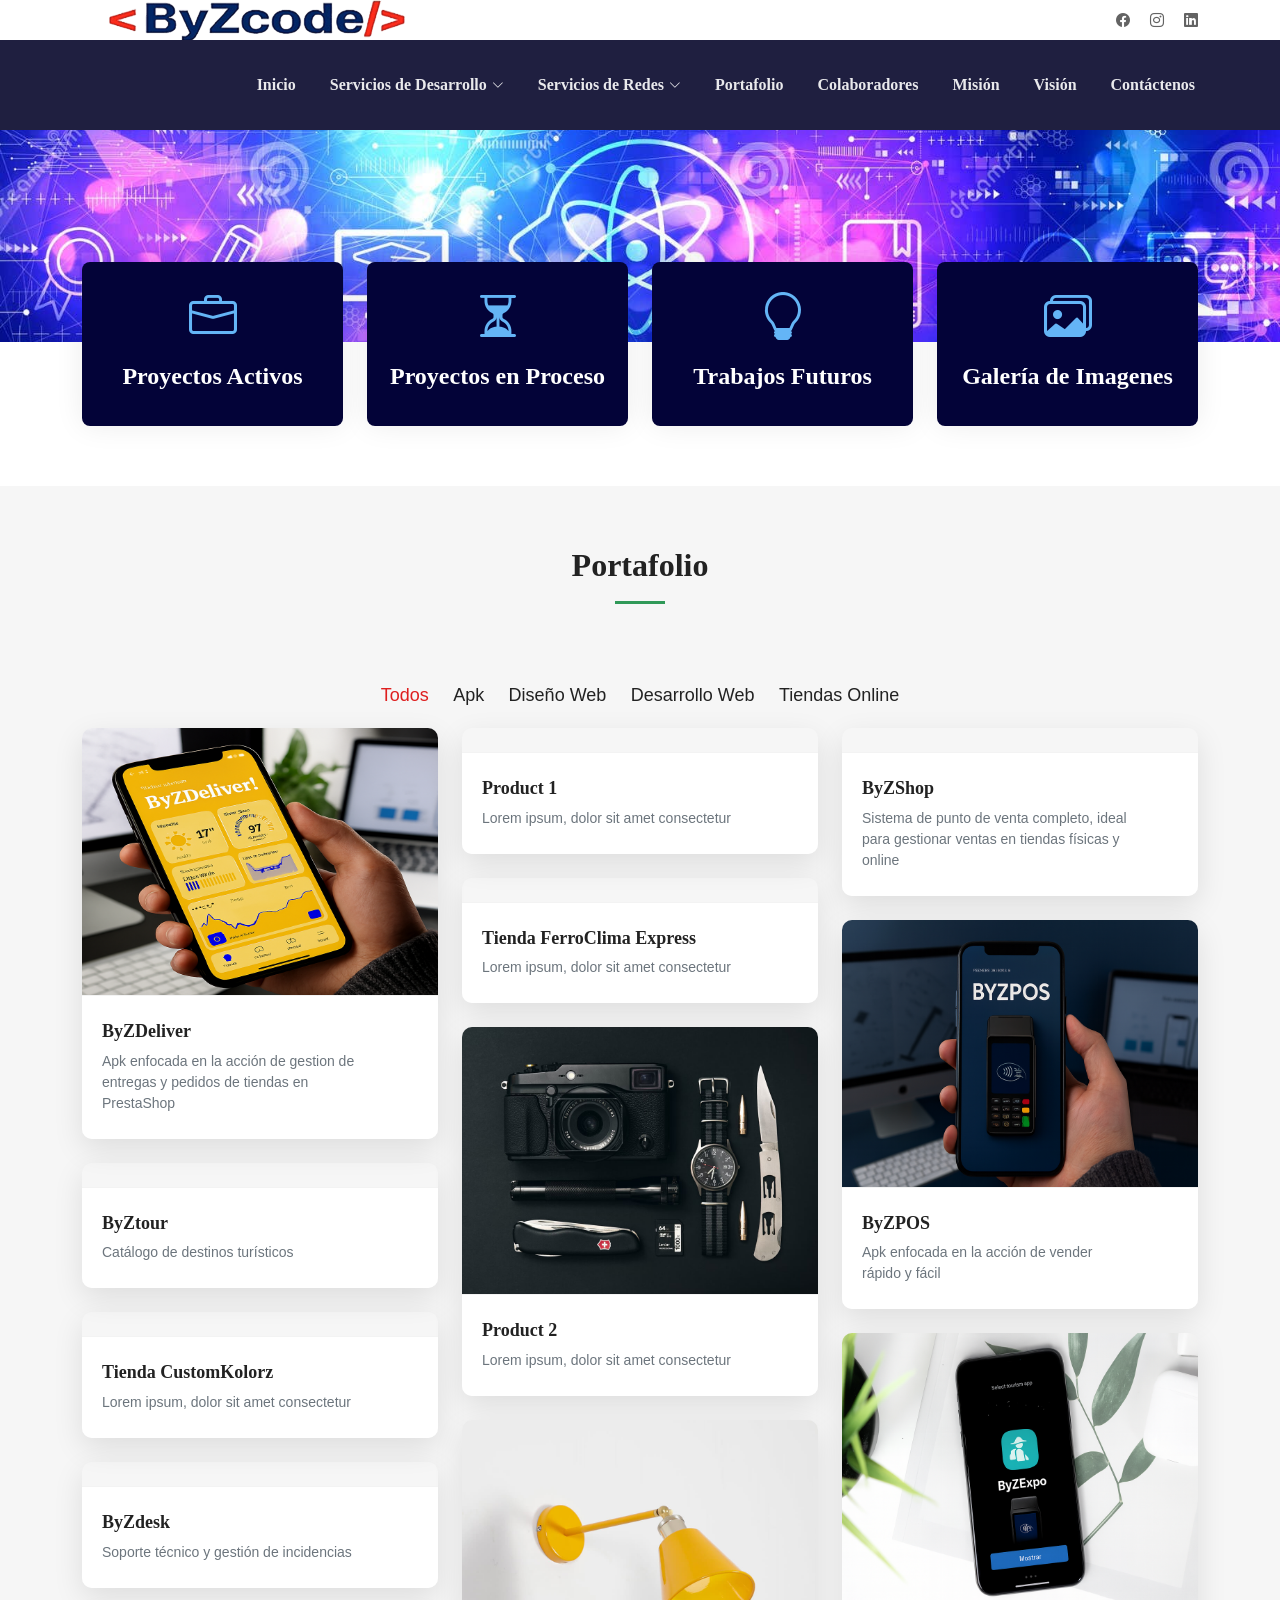
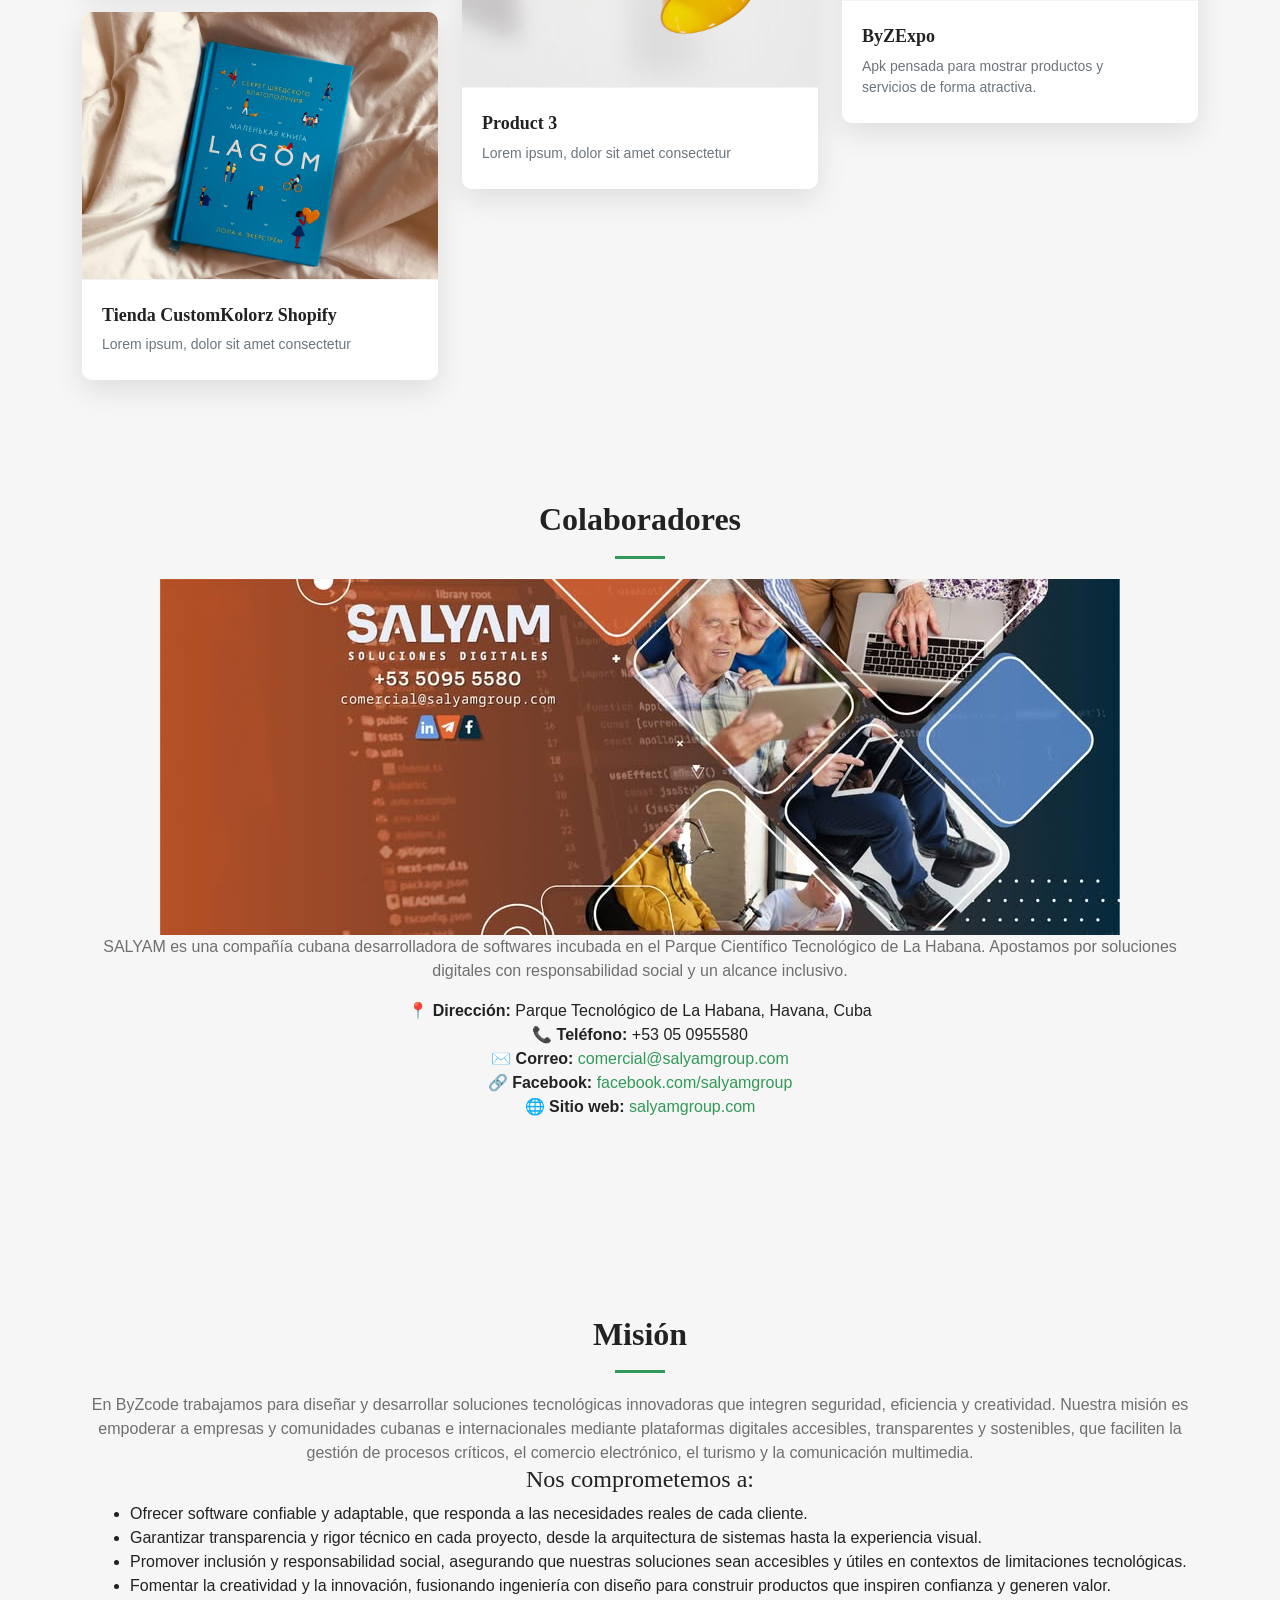
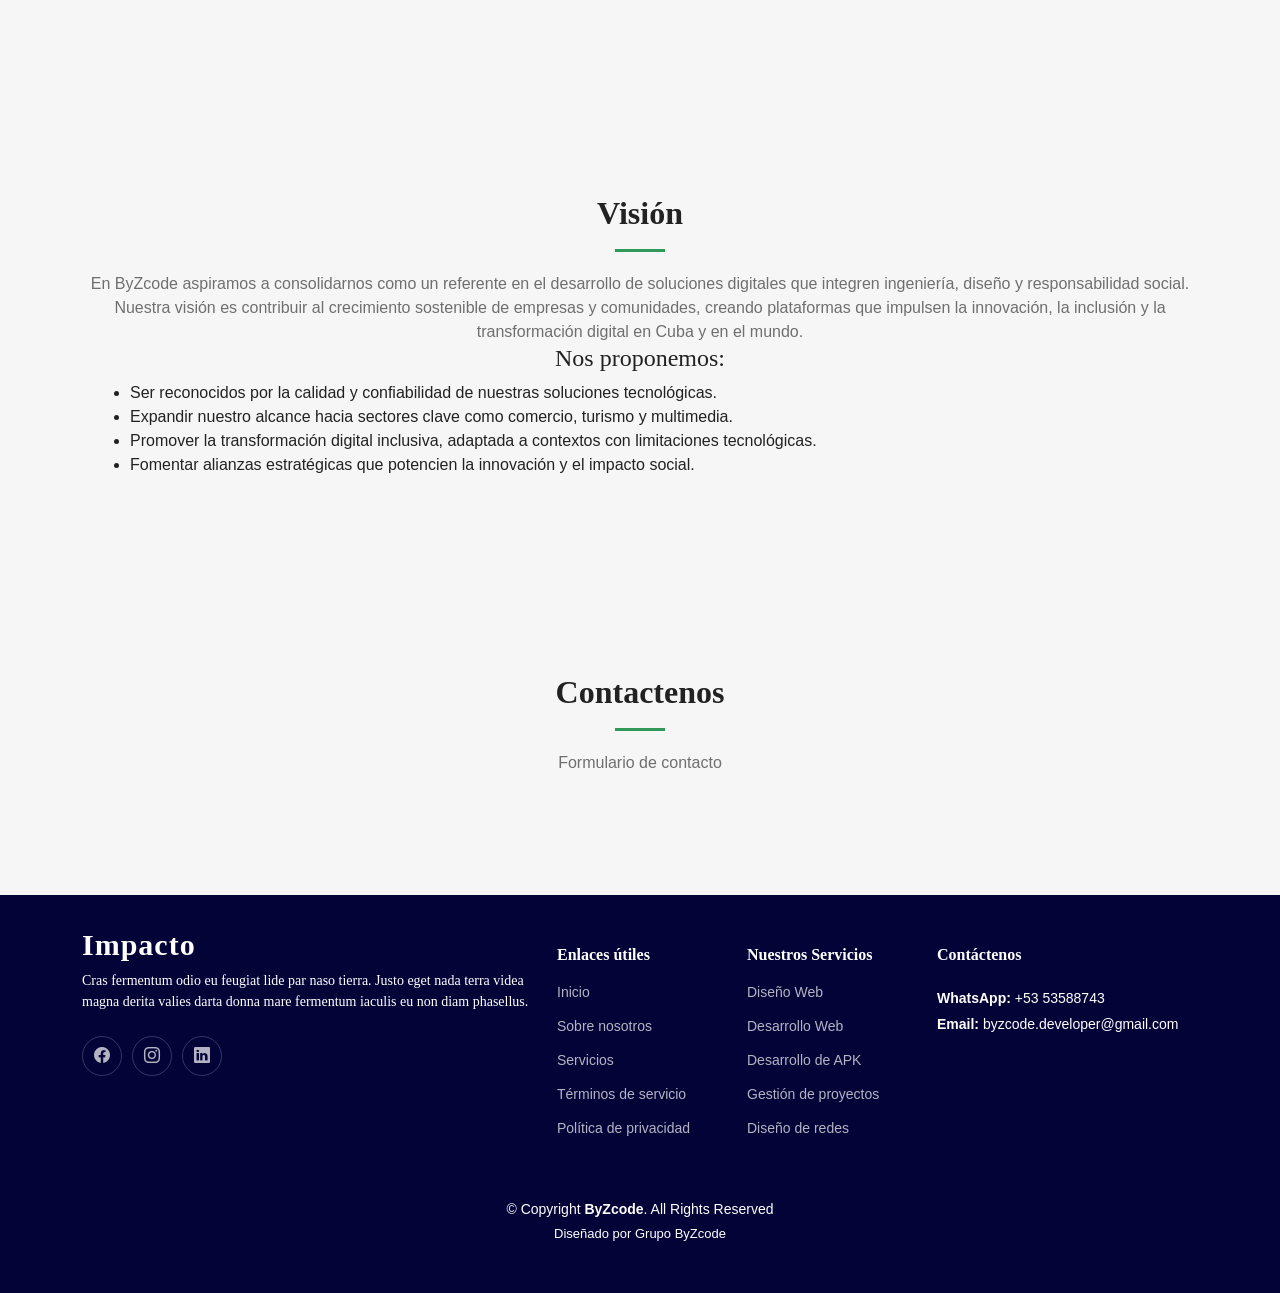
==== index.html @ 1bb30760 "Actualizar todo 2" ====
<!DOCTYPE html>
<html lang="en">
<head>
  <meta charset="utf-8">
  <meta content="width=device-width, initial-scale=1.0" name="viewport">
  <meta content="" name="description">
  <meta content="" name="keywords">
  <title>Proyecto ByZcode</title>

  <!-- Favicons -->
  <link href="assets/img/favicon.png" rel="icon">
  <link href="assets/img/apple-touch-icon.png" rel="apple-touch-icon">

  <!-- Vendor CSS Files -->
  <link href="assets/vendor/bootstrap/css/bootstrap.min.css" rel="stylesheet">
  <link href="assets/vendor/bootstrap-icons/bootstrap-icons.css" rel="stylesheet">
  <link href="assets/vendor/aos/aos.css" rel="stylesheet">
  <link href="assets/vendor/glightbox/css/glightbox.min.css" rel="stylesheet">
  <link href="assets/vendor/swiper/swiper-bundle.min.css" rel="stylesheet">

  <!-- Template Main CSS File -->
  <link href="assets/css/main.css" rel="stylesheet">
</head>
<body>

  <!-- ======= Header ======= -->
  <section id="topbar" class="topbar d-flex align-items-center">
    <div class="container d-flex justify-content-center justify-content-md-between">
      <div class="contact-info d-flex align-items-center">
        <i class=" d-flex align-items-center ms-4"><img src="assets/img/clients/logo.png" class="img-fluid" alt=""></i>
      </div>
      <div class="social-links d-none d-md-flex align-items-center">
        <a href="#" class="facebook"><i class="bi bi-facebook"></i></a>
        <a href="#" class="instagram"><i class="bi bi-instagram"></i></a>
        <a href="#" class="linkedin"><i class="bi bi-linkedin"></i></i></a>
      </div>
    </div>
  </section><!-- End Top Bar -->
 
  <header id="header" class="header d-flex align-items-center">

    <div class="container-fluid container-xl d-flex align-items-center justify-content-between">
      <a href="index.html" class="logo d-flex align-items-center">
        <!-- Uncomment the line below if you also wish to use an image logo -->
        <!-- <img src="assets/img/logo.png" alt=""> -->
        
      </a>
      <nav id="navbar" class="navbar">
        <ul>
          <li><a href="#">Inicio</a></li>
          <li class="dropdown"><a href="#"><span>Servicios de Desarrollo</span> <i class="bi bi-chevron-down dropdown-indicator"></i></a>
            <ul>
              <li><a href="#"><span>Tiendas Virtuales</span></a></li>
              <li><a href="#"><span>Sitios Web</span></a></li>
              <li><a href="#"><span>Aplicaciones Web a la Medida</span></a></li>
              <li><a href="#"><span>Aplicaciones Moviles</span></a></li>
              <li><a href="#"><span>Aplicaciones con Microcontroladores</span></a></li>
			  <li><a href="#"><span>Desarrollo de APIs</span></a></li>
              <li><a href="#"><span>Portafolios Digitales</span></a></li>
              <li><a href="#"><span>Multimedias Portables</span></a></li>
              <li><a href="#"><span>Otros</span></a></li>
            </ul>
          </li>
		  <li class="dropdown"><a href="#"><span>Servicios de Redes</span> <i class="bi bi-chevron-down dropdown-indicator"></i></a>
            <ul>
              <li ><a href="#"><span>Proyectos de Redes LAN</span></a></li>
              <li ><a href="#"><span>Proyectos de Redes WAN</span></a></li>
			  <li ><a href="#"><span>Proyectos de Redes Inalámbricas</span></a></li>
			  <li ><a href="#"><span>Proyectos de Cableado Estructurado</span></a></li>
			  <li ><a href="#"><span>Configuración de Equipos de Redes</span></a></li>
			  <li ><a href="#"><span>Instalación y Configuración de Servidores</span></a></li>
            </ul>
          </li>
          <li clas><a href="#portfolio"><span>Portafolio</span></a></li>
		  <li clas><a href="#colaboradores"><span>Colaboradores</span></a></li>
		  <li clas><a href="#mision"><span>Misión</span></a></li>
		  <li clas><a href="#vision"><span>Visión</span></a></li>
          <li clas><a href="#contactenos"><span>Contáctenos</span></a></li>
        </ul>
      </nav><!-- .navbar -->

      <i class="mobile-nav-toggle mobile-nav-show bi bi-list"></i>
      <i class="mobile-nav-toggle mobile-nav-hide d-none bi bi-x"></i>

    </div>
  </header><!-- End Header -->
  <!-- End Header -->

  <!-- ======= Hero Section ======= -->
  <section id="hero" class="hero" style="background-image: url('assets/img/fondo.jpg'); background-size: cover; background-position: center; background-repeat: no-repeat;">
    <div class="container position-relative" >
 
    </div>

    <div class="icon-boxes position-relative">
      <div class="container position-relative">
        <div class="row gy-4 mt-5">

          <div class="col-xl-3 col-md-6" data-aos="fade-up" data-aos-delay="100">
            <div class="icon-box" >
              <div class="icon"><i class="bi bi-briefcase"></i></div>
              <h4 class="title"><a href="" class="stretched-link">Proyectos Activos</a></h4>
            </div>
          </div><!--End Icon Box -->

          <div class="col-xl-3 col-md-6" data-aos="fade-up" data-aos-delay="200" >
            <div class="icon-box">
              <div class="icon"><i class="bi bi-hourglass-split"></i></div>
              <h4 class="title"><a href="" class="stretched-link">Proyectos en Proceso</a></h4>
            </div>
          </div><!--End Icon Box -->

          <div class="col-xl-3 col-md-6" data-aos="fade-up" data-aos-delay="300" >
            <div class="icon-box">
              <div class="icon"><i class="bi bi-lightbulb"></i></div>
              <h4 class="title"><a href="" class="stretched-link">Trabajos Futuros</a></h4>
            </div>
          </div><!--End Icon Box -->

          <div class="col-xl-3 col-md-6" data-aos="fade-up" data-aos-delay="500" >
            <div class="icon-box">
              <div class="icon"><i class="bi bi-images"></i></div>
              <h4 class="title"><a href="" class="stretched-link">Galería de Imagenes</a></h4>
            </div>
          </div><!--End Icon Box -->

        </div>
      </div>
    </div>
  </section>
  <!-- End Hero Section -->

  <main id="main">
    <!-- ======= Portfolio Section ======= -->
    <section id="portfolio" class="portfolio sections-bg">
      <div class="container" data-aos="fade-up">

        <div class="section-header">
          <h2>Portafolio</h2>
          
        </div>

        <div class="portfolio-isotope" data-portfolio-filter="*" data-portfolio-layout="masonry" data-portfolio-sort="original-order" data-aos="fade-up" data-aos-delay="100">

          <div>
            <ul class="portfolio-flters">
              <li data-filter="*" class="filter-active">Todos</li>
              <li data-filter=".filter-app">Apk</li>
              <li data-filter=".filter-product">Diseño Web</li>
              <li data-filter=".filter-branding">Desarrollo Web</li>
              <li data-filter=".filter-books">Tiendas Online</li>
            </ul><!-- End Portfolio Filters -->
          </div>

          <div class="row gy-4 portfolio-container">

            <div class="col-xl-4 col-md-6 portfolio-item filter-app">
              <div class="portfolio-wrap">
                <a href="assets/img/portfolio/app-1.jpg" data-gallery="portfolio-gallery-app" class="glightbox"><img src="assets/img/portfolio/app-1.jpg" class="img-fluid" alt=""></a>
                <div class="portfolio-info">
                  <h4><a href="portfolio-details.html" title="More Details">ByZDeliver</a></h4>
                  <p>Apk enfocada en la acción de gestion de entregas y pedidos de tiendas en PrestaShop</p>
                </div>
              </div>
            </div><!-- End Portfolio Item -->

            <div class="col-xl-4 col-md-6 portfolio-item filter-product">
              <div class="portfolio-wrap">
                <a href="assets/img/portfolio/product-1.jpg" data-gallery="portfolio-gallery-app" class="glightbox"><img src="assets/img/portfolio/product-1.jpg" class="img-fluid" alt=""></a>
                <div class="portfolio-info">
                  <h4><a href="portfolio-details.html" title="More Details">Product 1</a></h4>
                  <p>Lorem ipsum, dolor sit amet consectetur</p>
                </div>
              </div>
            </div><!-- End Portfolio Item -->

            <div class="col-xl-4 col-md-6 portfolio-item filter-branding">
              <div class="portfolio-wrap">
                <a href="assets/img/portfolio/branding-1.jpg" data-gallery="portfolio-gallery-app" class="glightbox"><img src="assets/img/portfolio/branding-1.jpg" class="img-fluid" alt=""></a>
                <div class="portfolio-info">
                  <h4><a href="portfolio-details.html" title="More Details">ByZShop</a></h4>
                  <p>Sistema de punto de venta completo, ideal para gestionar ventas en tiendas físicas y online</p>
                </div>
              </div>
            </div><!-- End Portfolio Item -->

            <div class="col-xl-4 col-md-6 portfolio-item filter-books">
              <div class="portfolio-wrap">
                <a href="assets/img/portfolio/books-1.jpg" data-gallery="portfolio-gallery-app" class="glightbox"><img src="assets/img/portfolio/books-1.jpg" class="img-fluid" alt=""></a>
                <div class="portfolio-info">
                  <h4><a href="portfolio-details.html" title="More Details">Tienda FerroClima Express</a></h4>
                  <p>Lorem ipsum, dolor sit amet consectetur</p>
                </div>
              </div>
            </div><!-- End Portfolio Item -->

            <div class="col-xl-4 col-md-6 portfolio-item filter-app">
              <div class="portfolio-wrap">
                <a href="assets/img/portfolio/app-2.jpg" data-gallery="portfolio-gallery-app" class="glightbox"><img src="assets/img/portfolio/app-2.jpg" class="img-fluid" alt=""></a>
                <div class="portfolio-info">
                  <h4><a href="portfolio-details.html" title="More Details">ByZPOS</a></h4>
                  <p>Apk enfocada en la acción de vender rápido y fácil</p>
                </div>
              </div>
            </div><!-- End Portfolio Item -->

            <div class="col-xl-4 col-md-6 portfolio-item filter-product">
              <div class="portfolio-wrap">
                <a href="assets/img/portfolio/product-2.jpg" data-gallery="portfolio-gallery-app" class="glightbox"><img src="assets/img/portfolio/product-2.jpg" class="img-fluid" alt=""></a>
                <div class="portfolio-info">
                  <h4><a href="portfolio-details.html" title="More Details">Product 2</a></h4>
                  <p>Lorem ipsum, dolor sit amet consectetur</p>
                </div>
              </div>
            </div><!-- End Portfolio Item -->

            <div class="col-xl-4 col-md-6 portfolio-item filter-branding">
              <div class="portfolio-wrap">
                <a href="assets/img/portfolio/branding-2.jpg" data-gallery="portfolio-gallery-app" class="glightbox"><img src="assets/img/portfolio/branding-2.jpg" class="img-fluid" alt=""></a>
                <div class="portfolio-info">
                  <h4><a href="portfolio-details.html" title="More Details">ByZtour</a></h4>
                  <p>Catálogo de destinos turísticos</p>
                </div>
              </div>
            </div><!-- End Portfolio Item -->

            <div class="col-xl-4 col-md-6 portfolio-item filter-books">
              <div class="portfolio-wrap">
                <a href="assets/img/portfolio/books-2.jpg" data-gallery="portfolio-gallery-app" class="glightbox"><img src="assets/img/portfolio/books-2.jpg" class="img-fluid" alt=""></a>
                <div class="portfolio-info">
                  <h4><a href="portfolio-details.html" title="More Details">Tienda CustomKolorz</a></h4>
                  <p>Lorem ipsum, dolor sit amet consectetur</p>
                </div>
              </div>
            </div><!-- End Portfolio Item -->

            <div class="col-xl-4 col-md-6 portfolio-item filter-app">
              <div class="portfolio-wrap">
                <a href="assets/img/portfolio/app-3.jpg" data-gallery="portfolio-gallery-app" class="glightbox"><img src="assets/img/portfolio/app-3.jpg" class="img-fluid" alt=""></a>
                <div class="portfolio-info">
                  <h4><a href="portfolio-details.html" title="More Details">ByZExpo</a></h4>
                  <p>Apk pensada para mostrar productos y servicios de forma atractiva.</p>
                </div>
              </div>
            </div><!-- End Portfolio Item -->

            <div class="col-xl-4 col-md-6 portfolio-item filter-product">
              <div class="portfolio-wrap">
                <a href="assets/img/portfolio/product-3.jpg" data-gallery="portfolio-gallery-app" class="glightbox"><img src="assets/img/portfolio/product-3.jpg" class="img-fluid" alt=""></a>
                <div class="portfolio-info">
                  <h4><a href="portfolio-details.html" title="More Details">Product 3</a></h4>
                  <p>Lorem ipsum, dolor sit amet consectetur</p>
                </div>
              </div>
            </div><!-- End Portfolio Item -->

            <div class="col-xl-4 col-md-6 portfolio-item filter-branding">
              <div class="portfolio-wrap">
                <a href="assets/img/portfolio/branding-3.jpg" data-gallery="portfolio-gallery-app" class="glightbox"><img src="assets/img/portfolio/branding-3.jpg" class="img-fluid" alt=""></a>
                <div class="portfolio-info">
                  <h4><a href="portfolio-details.html" title="More Details">ByZdesk</a></h4>
                  <p>Soporte técnico y gestión de incidencias</p>
                </div>
              </div>
            </div><!-- End Portfolio Item -->

            <div class="col-xl-4 col-md-6 portfolio-item filter-books">
              <div class="portfolio-wrap">
                <a href="assets/img/portfolio/books-3.jpg" data-gallery="portfolio-gallery-app" class="glightbox"><img src="assets/img/portfolio/books-3.jpg" class="img-fluid" alt=""></a>
                <div class="portfolio-info">
                  <h4><a href="portfolio-details.html" title="More Details">Tienda CustomKolorz Shopify</a></h4>
                  <p>Lorem ipsum, dolor sit amet consectetur</p>
                </div>
              </div>
            </div><!-- End Portfolio Item -->

          </div><!-- End Portfolio Container -->

        </div>

      </div>
    </section><!-- End Portfolio Section -->
	
	<!-- ======= Colaboradores Section ======= -->
<section id="colaboradores" class="portfolio sections-bg">
  <div class="container" data-aos="fade-up">

    <div class="section-header">
      <h2>Colaboradores</h2>
      <a href="https://salyamgroup.com/" data-gallery="portfolio-gallery-app" class="glightbox">
        <img src="assets/img/clients/salyam.jpg" class="img-fluid" alt="">
      </a>
      <p>
        SALYAM es una compañía cubana desarrolladora de softwares incubada en el Parque Científico Tecnológico de La Habana. 
        Apostamos por soluciones digitales con responsabilidad social y un alcance inclusivo.
      </p>

      <ul style="list-style: none; padding-left: 0; margin-top: 1rem;">
        <li><strong>📍 Dirección:</strong> Parque Tecnológico de La Habana, Havana, Cuba</li>
        <li><strong>📞 Teléfono:</strong> +53 05 0955580</li>
        <li><strong>✉️ Correo:</strong> <a href="mailto:comercial@salyamgroup.com">comercial@salyamgroup.com</a></li>
        <li><strong>🔗 Facebook:</strong> <a href="https://www.facebook.com/salyamgroup" target="_blank"> <i class="fab fa-facebook"></i> facebook.com/salyamgroup </a> </li>
        <li><strong>🌐 Sitio web:</strong> <a href="https://salyamgroup.com/" target="_blank">salyamgroup.com</a> </li
	  </ul>
    </div>

  </div>
</section><!-- End Colaboradores Section -->

	
	<!-- ======= Mision Section ======= -->
<section id="mision" class="portfolio sections-bg">
  <div class="container" data-aos="fade-up">

    <div class="section-header">
      <h2>Misión</h2>
      <p>
        En ByZcode trabajamos para diseñar y desarrollar soluciones tecnológicas innovadoras que integren seguridad, eficiencia y creatividad.  
        Nuestra misión es empoderar a empresas y comunidades cubanas e internacionales mediante plataformas digitales accesibles, transparentes y sostenibles, que faciliten la gestión de procesos críticos, el comercio electrónico, el turismo y la comunicación multimedia.
      </p>

      <h4>Nos comprometemos a:</h4>
      <ul style="text-align: left; margin-left: 1rem;">
        <li>Ofrecer software confiable y adaptable, que responda a las necesidades reales de cada cliente.</li>
        <li>Garantizar transparencia y rigor técnico en cada proyecto, desde la arquitectura de sistemas hasta la experiencia visual.</li>
        <li>Promover inclusión y responsabilidad social, asegurando que nuestras soluciones sean accesibles y útiles en contextos de limitaciones tecnológicas.</li>
        <li>Fomentar la creatividad y la innovación, fusionando ingeniería con diseño para construir productos que inspiren confianza y generen valor.</li>
      </ul>
    </div>

  </div>
</section><!-- End Mision Section -->

	
	<!-- ======= Vision Section ======= -->
<section id="vision" class="portfolio sections-bg">
  <div class="container" data-aos="fade-up">

    <div class="section-header">
      <h2>Visión</h2>
      <p>
        En ByZcode aspiramos a consolidarnos como un referente en el desarrollo de soluciones digitales que integren ingeniería, diseño y responsabilidad social.  
        Nuestra visión es contribuir al crecimiento sostenible de empresas y comunidades, creando plataformas que impulsen la innovación, la inclusión y la transformación digital en Cuba y en el mundo.
      </p>

      <h4>Nos proponemos:</h4>
      <ul style="text-align: left; margin-left: 1rem;">
        <li>Ser reconocidos por la calidad y confiabilidad de nuestras soluciones tecnológicas.</li>
        <li>Expandir nuestro alcance hacia sectores clave como comercio, turismo y multimedia.</li>
        <li>Promover la transformación digital inclusiva, adaptada a contextos con limitaciones tecnológicas.</li>
        <li>Fomentar alianzas estratégicas que potencien la innovación y el impacto social.</li>
      </ul>
    </div>

  </div>
</section><!-- End Vision Section -->

	
	<!-- ======= Contactenos Section ======= -->
    <section id="contactenos" class="portfolio sections-bg">
      <div class="container" data-aos="fade-up">

        <div class="section-header">
          <h2>Contactenos</h2>
          <p>Formulario de contacto</p>
        </div>
      </div>
    </section><!-- End Contactenos Section -->
  </main><!-- End #main -->

  <!-- ======= Footer ======= -->
  <footer id="footer" class="footer">

    <div class="container">
      <div class="row gy-4">
        <div class="col-lg-5 col-md-12 footer-info">
          <a href="index.html" class="logo d-flex align-items-center">
            <span>Impacto</span>
          </a>
          <p>Cras fermentum odio eu feugiat lide par naso tierra. Justo eget nada terra videa magna derita valies darta donna mare fermentum iaculis eu non diam phasellus.</p>
          <div class="social-links d-flex mt-4">
            <a href="#" class="facebook"><i class="bi bi-facebook"></i></a>
            <a href="#" class="instagram"><i class="bi bi-instagram"></i></a>
            <a href="#" class="linkedin"><i class="bi bi-linkedin"></i></a>
          </div>
        </div>

        <div class="col-lg-2 col-6 footer-links">
          <h4>Enlaces útiles</h4>
          <ul>
            <li><a href="#">Inicio</a></li>
            <li><a href="#">Sobre nosotros</a></li>
            <li><a href="#">Servicios</a></li>
            <li><a href="#">Términos de servicio</a></li>
            <li><a href="#">Política de privacidad</a></li>
          </ul>
        </div>

        <div class="col-lg-2 col-6 footer-links">
          <h4>Nuestros Servicios</h4>
          <ul>
            <li><a href="#">Diseño Web</a></li>
            <li><a href="#">Desarrollo Web</a></li>
            <li><a href="#">Desarrollo de APK</a></li>
			<li><a href="#">Gestión de proyectos</a></li>
			<li><a href="#">Diseño de redes</a></li>
          </ul>
        </div>

        <div class="col-lg-3 col-md-12 footer-contact text-center text-md-start">
          <h4>Contáctenos</h4>
          <p>
            <strong>WhatsApp:</strong> +53 53588743<br>
            <strong>Email:</strong> byzcode.developer@gmail.com<br>
          </p>

        </div>

      </div>
    </div>

    <div class="container mt-4">
      <div class="copyright">
        &copy; Copyright <strong><span>ByZcode</span></strong>. All Rights Reserved
      </div>
      <div class="credits">
        Diseñado por <a href="https://bootstrapmade.com/">Grupo ByZcode</a>
      </div>
    </div>

  </footer><!-- End Footer -->
  <!-- End Footer -->

  <a href="#" class="scroll-top d-flex align-items-center justify-content-center"><i class="bi bi-arrow-up-short"></i></a>

  <div id="preloader"></div>

  <!-- Vendor JS Files -->
  <script src="assets/vendor/bootstrap/js/bootstrap.bundle.min.js"></script>
  <script src="assets/vendor/aos/aos.js"></script>
  <script src="assets/vendor/glightbox/js/glightbox.min.js"></script>
  <script src="assets/vendor/purecounter/purecounter_vanilla.js"></script>
  <script src="assets/vendor/swiper/swiper-bundle.min.js"></script>
  <script src="assets/vendor/isotope-layout/isotope.pkgd.min.js"></script>
  <script src="assets/vendor/php-email-form/validate.js"></script>

  <!-- Template Main JS File -->
  <script src="assets/js/main.js"></script>
</body>

</html>
---- assets/css/main.css ----
/* Fonts */
:root {
  --font-default: "Trebuchet MS", "Lucida Sans Unicode", "Lucida Grande", "Lucida Sans", Arial, sans-serif;
  --font-primary: "Georgia", "Times New Roman", serif;
  --font-secondary: "Palatino Linotype", "Book Antiqua", Palatino, serif;
}

/* Fonts 
:root {
  --font-default: "Open Sans", system-ui, -apple-system, "Segoe UI", Roboto, "Helvetica Neue", Arial, "Noto Sans", "Liberation Sans", sans-serif, "Apple Color Emoji", "Segoe UI Emoji", "Segoe UI Symbol", "Noto Color Emoji";
  --font-primary: "Montserrat", sans-serif;
  --font-secondary: "Poppins", sans-serif;
} */

/* Colors */
:root {
  --color-default: #222222;
  --color-primary: #309958;
  --color-secondary: #f85a40;
}

/* Smooth scroll behavior */
:root {
  scroll-behavior: smooth;
}

/*--------------------------------------------------------------
# General
--------------------------------------------------------------*/
body {
  font-family: var(--font-default);
  color: var(--color-default);
}

a {
  color: var(--color-primary);
  text-decoration: none;
}

a:hover {
  color: #00b6a1;
  text-decoration: none;
}

h1,
h2,
h3,
h4,
h5,
h6 {
  font-family: var(--font-primary);
}

/*--------------------------------------------------------------
# Sections & Section Header
--------------------------------------------------------------*/
section {
  padding: 60px 0;
  overflow: hidden;
  scroll-margin-top: 70px;
  overflow: clip;
}

.sections-bg {
  background-color: #f6f6f6;
}

.section-header {
  text-align: center;
  padding-bottom: 60px;
}

.section-header h2 {
  font-size: 32px;
  font-weight: 600;
  margin-bottom: 20px;
  padding-bottom: 20px;
  position: relative;
}

.section-header h2:after {
  content: "";
  position: absolute;
  display: block;
  width: 50px;
  height: 3px;
  background: var(--color-primary);
  left: 0;
  right: 0;
  bottom: 0;
  margin: auto;
}

.section-header p {
  margin-bottom: 0;
  color: #6f6f6f;
}

.icon-box {
  background-color: #0D47A1 !important; /* azul marino */
  color: #FFFFFF !important;
  border-radius: 8px !important;
  padding: 20px !important;
  transition: 0.3s ease !important;
}

.icon-box{
	background-color: #030338 !important; /* azul oscuro */
}

.icon-box a {
  color: #FFFFFF !important;
  
  }

.icon-box:hover {
  background-color: #38297F !important; /* azul medio vibrante */
}

.icon-box .icon {
  color: #64B5F6 !important; /* azul claro para el ícono diamante */
}


/*--------------------------------------------------------------
# Breadcrumbs
--------------------------------------------------------------*/
.breadcrumbs .page-header {
  padding: 60px 0 60px 0;
  min-height: 20vh;
  position: relative;
  background-color: var(--color-primary);
}

.breadcrumbs .page-header h2 {
  font-size: 56px;
  font-weight: 500;
  color: #fff;
  font-family: var(--font-secondary);
}

.breadcrumbs .page-header p {
  color: rgba(255, 255, 255, 0.8);
}

.breadcrumbs nav {
  background-color: #f6f6f6;
  padding: 20px 0;
}

.breadcrumbs nav ol {
  display: flex;
  flex-wrap: wrap;
  list-style: none;
  margin: 0;
  padding: 0;
  font-size: 16px;
  font-weight: 600;
  color: var(--color-default);
}

.breadcrumbs nav ol a {
  color: var(--color-primary);
  transition: 0.3s;
}

.breadcrumbs nav ol a:hover {
  text-decoration: underline;
}

.breadcrumbs nav ol li+li {
  padding-left: 10px;
}

.breadcrumbs nav ol li+li::before {
  display: inline-block;
  padding-right: 10px;
  color: var(--color-secondary);
  content: "/";
}

/*--------------------------------------------------------------
# Scroll top button
--------------------------------------------------------------*/
.scroll-top {
  position: fixed;
  visibility: hidden;
  opacity: 0;
  right: 15px;
  bottom: -15px;
  z-index: 99999;
  background: var(--color-secondary);
  width: 44px;
  height: 44px;
  border-radius: 50px;
  transition: all 0.4s;
}

.scroll-top i {
  font-size: 24px;
  color: #fff;
  line-height: 0;
}

.scroll-top:hover {
  background: rgba(248, 90, 64, 0.8);
  color: #fff;
}

.scroll-top.active {
  visibility: visible;
  opacity: 1;
  bottom: 15px;
}

/*--------------------------------------------------------------
# Preloader
--------------------------------------------------------------*/
#preloader {
  position: fixed;
  inset: 0;
  z-index: 999999;
  overflow: hidden;
  background: #fff;
  transition: all 0.6s ease-out;
}

#preloader:before {
  content: "";
  position: fixed;
  top: calc(50% - 30px);
  left: calc(50% - 30px);
  border: 6px solid #fff;
  border-color: var(--color-primary) transparent var(--color-primary) transparent;
  border-radius: 50%;
  width: 60px;
  height: 60px;
  animation: animate-preloader 1.5s linear infinite;
}

@keyframes animate-preloader {
  0% {
    transform: rotate(0deg);
  }

  100% {
    transform: rotate(360deg);
  }
}

/*--------------------------------------------------------------
# Disable aos animation delay on mobile devices
--------------------------------------------------------------*/
@media screen and (max-width: 768px) {
  [data-aos-delay] {
    transition-delay: 0 !important;
  }
}

/*--------------------------------------------------------------
# Header
--------------------------------------------------------------*/


.topbar {
  background: #ffffff;
  height: 40px;
  font-size: 14px;
  transition: all 0.5s;
  color: #fff;
  padding: 0;
}

.topbar .contact-info i {
  font-style: normal;
  color: #fff;
  line-height: 0;
}

.topbar .contact-info i a,
.topbar .contact-info i span {
  padding-left: 5px;
  color: #D14B32;
}

@media (max-width: 575px) {

  .topbar .contact-info i a,
  .topbar .contact-info i span {
    font-size: 13px;
  }
}

.topbar .contact-info i a {
  line-height: 0;
  transition: 0.3s;
}

.topbar .contact-info i a:hover {
  color: #fff;
  text-decoration: underline;
}

.topbar .social-links a {
  color: rgba(99, 99, 99, 1.0);
  line-height: 0;
  transition: 0.3s;
  margin-left: 20px;
}

.topbar .social-links a:hover {
  color: red;
}

.header {
  transition: all 0.5s;
  z-index: 997;
  height: 90px;
  background-color: #1F1F40;
}

.header.sticked {
  position: fixed;
  top: 0;
  right: 0;
  left: 0;
  height: 70px;
  box-shadow: 0px 2px 20px rgba(0, 0, 0, 0.1);
}

.header .logo img {
  max-height: 40px;
  margin-right: 6px;
}

.header .logo h1 {
  font-size: 30px;
  margin: 0;
  font-weight: 600;
  letter-spacing: 0.8px;
  color: #fff;
  font-family: var(--font-primary);
}

.header .logo h1 span {
  color: #f96f59;
}

.sticked-header-offset {
  margin-top: 70px;
}

/*--------------------------------------------------------------
# Desktop Navigation
--------------------------------------------------------------*/
@media (min-width: 1280px) {
  .navbar {
    padding: 0;
  }

  .navbar ul {
    margin: 0;
    padding: 0;
    display: flex;
    list-style: none;
    align-items: center;
  }

  .navbar li {
    position: relative;
  }

  .navbar>ul>li {
    white-space: nowrap;
    padding: 10px 0 10px 28px;
  }

  .navbar a,
  .navbar a:focus {
    display: flex;
    align-items: center;
    justify-content: space-between;
    padding: 0 3px;
    font-family: var(--font-secondary);
    font-size: 16px;
    font-weight: 600;
    color: rgba(255, 255, 255, 0.9);
    white-space: nowrap;
    transition: 0.3s;
    position: relative;
  }

  .navbar a i,
  .navbar a:focus i {
    font-size: 12px;
    line-height: 0;
    margin-left: 5px;
  }

  .navbar>ul>li>a:before {
    content: "";
    position: absolute;
    width: 100%;
    height: 2px;
    bottom: -6px;
    left: 0;
    background-color: red;
    visibility: hidden;
    width: 0px;
    transition: all 0.3s ease-in-out 0s;
  }

  .navbar a:hover:before,
  .navbar li:hover>a:before,
  .navbar .active:before {
    visibility: visible;
    width: 100%;
  }

  .navbar a:hover,
  .navbar .active,
  .navbar .active:focus,
  .navbar li:hover>a {
    color: #fff;
  }

  .navbar .dropdown ul {
    display: block;
    position: absolute;
    left: 28px;
    top: calc(100% + 30px);
    margin: 0;
    padding: 10px 0;
    z-index: 99;
    opacity: 0;
    visibility: hidden;
    background: #fff;
    box-shadow: 0px 0px 30px rgba(127, 137, 161, 0.25);
    transition: 0.3s;
    border-radius: 4px;
  }

  .navbar .dropdown ul li {
    min-width: 200px;
  }

  .navbar .dropdown ul a {
    padding: 10px 20px;
    font-size: 15px;
    text-transform: none;
    font-weight: 600;
    color: #140E2E;
  }

  .navbar .dropdown ul a i {
    font-size: 12px;
  }

  .navbar .dropdown ul a:hover,
  .navbar .dropdown ul .active:hover,
  .navbar .dropdown ul li:hover>a {
    color: var(--color-secondary);
  }

  .navbar .dropdown:hover>ul {
    opacity: 1;
    top: 100%;
    visibility: visible;
  }

  .navbar .dropdown .dropdown ul {
    top: 0;
    left: calc(100% - 30px);
    visibility: hidden;
  }

  .navbar .dropdown .dropdown:hover>ul {
    opacity: 1;
    top: 0;
    left: 100%;
    visibility: visible;
  }
}

@media (min-width: 1280px) and (max-width: 1366px) {
  .navbar .dropdown .dropdown ul {
    left: -90%;
  }

  .navbar .dropdown .dropdown:hover>ul {
    left: -100%;
  }
}

@media (min-width: 1280px) {

  .mobile-nav-show,
  .mobile-nav-hide {
    display: none;
  }
}

/*--------------------------------------------------------------
# Mobile Navigation
--------------------------------------------------------------*/
@media (max-width: 1279px) {
  .navbar {
    position: fixed;
    top: 0;
    right: -100%;
    width: 100%;
    max-width: 400px;
    bottom: 0;
    transition: 0.3s;
    z-index: 9997;
  }

  .navbar ul {
    position: absolute;
    inset: 0;
    padding: 50px 0 10px 0;
    margin: 0;
    background: rgba(0, 131, 116, 0.9);
    overflow-y: auto;
    transition: 0.3s;
    z-index: 9998;
  }

  .navbar a,
  .navbar a:focus {
    display: flex;
    align-items: center;
    justify-content: space-between;
    padding: 10px 20px;
    font-family: var(--font-primary);
    font-size: 15px;
    font-weight: 600;
    color: rgba(255, 255, 255, 0.7);
    white-space: nowrap;
    transition: 0.3s;
  }

  .navbar a i,
  .navbar a:focus i {
    font-size: 12px;
    line-height: 0;
    margin-left: 5px;
  }

  .navbar a:hover,
  .navbar .active,
  .navbar .active:focus,
  .navbar li:hover>a {
    color: #fff;
  }

  .navbar .getstarted,
  .navbar .getstarted:focus {
    background: var(--color-primary);
    padding: 8px 20px;
    border-radius: 4px;
    margin: 15px;
    color: #fff;
  }

  .navbar .getstarted:hover,
  .navbar .getstarted:focus:hover {
    color: #fff;
    background: rgba(0, 131, 116, 0.8);
  }

  .navbar .dropdown ul,
  .navbar .dropdown .dropdown ul {
    position: static;
    display: none;
    padding: 10px 0;
    margin: 10px 20px;
    transition: all 0.5s ease-in-out;
    background-color: #007466;
    border: 1px solid #006459;
  }

  .navbar .dropdown>.dropdown-active,
  .navbar .dropdown .dropdown>.dropdown-active {
    display: block;
  }

  .mobile-nav-show {
    color: rgba(255, 255, 255, 0.6);
    font-size: 28px;
    cursor: pointer;
    line-height: 0;
    transition: 0.5s;
    z-index: 9999;
    margin-right: 10px;
  }

  .mobile-nav-hide {
    color: #fff;
    font-size: 32px;
    cursor: pointer;
    line-height: 0;
    transition: 0.5s;
    position: fixed;
    right: 20px;
    top: 20px;
    z-index: 9999;
  }

  .mobile-nav-active {
    overflow: hidden;
  }

  .mobile-nav-active .navbar {
    right: 0;
  }

  .mobile-nav-active .navbar:before {
    content: "";
    position: fixed;
    inset: 0;
    background: rgba(0, 106, 93, 0.8);
    z-index: 9996;
  }
}

/*--------------------------------------------------------------
# About Us Section
--------------------------------------------------------------*/
.about h3 {
  font-weight: 700;
  font-size: 28px;
  margin-bottom: 20px;
  font-family: var(--font-secondary);
}

.about .call-us {
  left: 10%;
  right: 10%;
  bottom: 0;
  background-color: #fff;
  box-shadow: 0px 2px 25px rgba(0, 0, 0, 0.08);
  padding: 20px;
  text-align: center;
}

.about .call-us h4 {
  font-size: 24px;
  font-weight: 700;
  margin-bottom: 5px;
}

.about .call-us p {
  font-size: 28px;
  font-weight: 700;
  color: var(--color-primary);
}

.about .content ul {
  list-style: none;
  padding: 0;
}

.about .content ul li {
  padding: 0 0 10px 30px;
  position: relative;
}

.about .content ul i {
  position: absolute;
  font-size: 20px;
  left: 0;
  top: -3px;
  color: var(--color-primary);
}

.about .content p:last-child {
  margin-bottom: 0;
}

.about .play-btn {
  width: 94px;
  height: 94px;
  background: radial-gradient(var(--color-primary) 50%, rgba(0, 131, 116, 0.4) 52%);
  border-radius: 50%;
  display: block;
  position: absolute;
  left: calc(50% - 47px);
  top: calc(50% - 47px);
  overflow: hidden;
}

.about .play-btn:before {
  content: "";
  position: absolute;
  width: 120px;
  height: 120px;
  animation-delay: 0s;
  animation: pulsate-btn 2s;
  animation-direction: forwards;
  animation-iteration-count: infinite;
  animation-timing-function: steps;
  opacity: 1;
  border-radius: 50%;
  border: 5px solid rgba(0, 131, 116, 0.7);
  top: -15%;
  left: -15%;
  background: rgba(198, 16, 0, 0);
}

.about .play-btn:after {
  content: "";
  position: absolute;
  left: 50%;
  top: 50%;
  transform: translateX(-40%) translateY(-50%);
  width: 0;
  height: 0;
  border-top: 10px solid transparent;
  border-bottom: 10px solid transparent;
  border-left: 15px solid #fff;
  z-index: 100;
  transition: all 400ms cubic-bezier(0.55, 0.055, 0.675, 0.19);
}

.about .play-btn:hover:before {
  content: "";
  position: absolute;
  left: 50%;
  top: 50%;
  transform: translateX(-40%) translateY(-50%);
  width: 0;
  height: 0;
  border: none;
  border-top: 10px solid transparent;
  border-bottom: 10px solid transparent;
  border-left: 15px solid #fff;
  z-index: 200;
  animation: none;
  border-radius: 0;
}

.about .play-btn:hover:after {
  border-left: 15px solid var(--color-primary);
  transform: scale(20);
}

@keyframes pulsate-btn {
  0% {
    transform: scale(0.6, 0.6);
    opacity: 1;
  }

  100% {
    transform: scale(1, 1);
    opacity: 0;
  }
}

/*--------------------------------------------------------------
# Clients Section
--------------------------------------------------------------*/
.clients {
  padding: 40px 0;
}

.clients .swiper {
  padding: 10px 0;
}

.clients .swiper-slide img {
  transition: 0.3s;
}

.clients .swiper-slide img:hover {
  transform: scale(1.1);
}

.clients .swiper-pagination {
  margin-top: 20px;
  position: relative;
}

.clients .swiper-pagination .swiper-pagination-bullet {
  width: 12px;
  height: 12px;
  background-color: #fff;
  opacity: 1;
  background-color: #ddd;
}

.clients .swiper-pagination .swiper-pagination-bullet-active {
  background-color: var(--color-primary);
}

/*--------------------------------------------------------------
# Stats Counter Section
--------------------------------------------------------------*/
.stats-counter {
  padding: 40px 0;
}

.stats-counter .stats-item {
  padding: 20px 0;
  border-bottom: 1px solid #e4e4e4;
}

.stats-counter .stats-item .purecounter {
  min-width: 90px;
  padding-right: 15px;
}

.stats-counter .stats-item i {
  font-size: 44px;
  line-height: 0;
  margin-right: 15px;
}

.stats-counter .stats-item span {
  font-size: 40px;
  display: block;
  font-weight: 700;
  color: var(--color-primary);
  line-height: 40px;
}

.stats-counter .stats-item p {
  margin: 0;
  font-family: var(--font-primary);
  font-size: 14px;
}

/*--------------------------------------------------------------
# Call To Action Section
--------------------------------------------------------------*/
.call-to-action .container {
  background: linear-gradient(rgba(0, 0, 0, 0.5), rgba(0, 0, 0, 0.5)), url("../img/cta-bg.jpg") center center;
  background-size: cover;
  padding: 100px 60px;
  border-radius: 15px;
  overflow: hidden;
}

.call-to-action h3 {
  color: #fff;
  font-size: 28px;
  font-weight: 700;
  margin-bottom: 20px;
}

.call-to-action p {
  color: #fff;
  margin-bottom: 20px;
}

.call-to-action .play-btn {
  width: 94px;
  height: 94px;
  margin-bottom: 20px;
  background: radial-gradient(var(--color-primary) 50%, rgba(0, 131, 116, 0.4) 52%);
  border-radius: 50%;
  display: inline-block;
  position: relative;
  overflow: hidden;
}

.call-to-action .play-btn:before {
  content: "";
  position: absolute;
  width: 120px;
  height: 120px;
  animation-delay: 0s;
  animation: pulsate-btn 2s;
  animation-direction: forwards;
  animation-iteration-count: infinite;
  animation-timing-function: steps;
  opacity: 1;
  border-radius: 50%;
  border: 5px solid rgba(0, 131, 116, 0.7);
  top: -15%;
  left: -15%;
  background: rgba(198, 16, 0, 0);
}

.call-to-action .play-btn:after {
  content: "";
  position: absolute;
  left: 50%;
  top: 50%;
  transform: translateX(-40%) translateY(-50%);
  width: 0;
  height: 0;
  border-top: 10px solid transparent;
  border-bottom: 10px solid transparent;
  border-left: 15px solid #fff;
  z-index: 100;
  transition: all 400ms cubic-bezier(0.55, 0.055, 0.675, 0.19);
}

.call-to-action .play-btn:hover:before {
  content: "";
  position: absolute;
  left: 50%;
  top: 50%;
  transform: translateX(-40%) translateY(-50%);
  width: 0;
  height: 0;
  border: none;
  border-top: 10px solid transparent;
  border-bottom: 10px solid transparent;
  border-left: 15px solid #fff;
  z-index: 200;
  animation: none;
  border-radius: 0;
}

.call-to-action .play-btn:hover:after {
  border-left: 15px solid var(--color-primary);
  transform: scale(20);
}

.call-to-action .cta-btn {
  font-family: var(--font-primary);
  font-weight: 500;
  font-size: 16px;
  letter-spacing: 1px;
  display: inline-block;
  padding: 12px 48px;
  border-radius: 50px;
  transition: 0.5s;
  margin: 10px;
  border: 2px solid #fff;
  color: #fff;
}

.call-to-action .cta-btn:hover {
  background: var(--color-primary);
  border: 2px solid var(--color-primary);
}

@keyframes pulsate-btn {
  0% {
    transform: scale(0.6, 0.6);
    opacity: 1;
  }

  100% {
    transform: scale(1, 1);
    opacity: 0;
  }
}

/*--------------------------------------------------------------
# Our Services Section
--------------------------------------------------------------*/
.services {
  padding: 60px 0;
}

.services .service-item {
  padding: 40px;
  background: #fff;
  height: 100%;
  border-radius: 10px;
}

.services .service-item .icon {
  width: 48px;
  height: 48px;
  position: relative;
  margin-bottom: 50px;
}

.services .service-item .icon i {
  color: var(--color-default);
  font-size: 56px;
  transition: ease-in-out 0.3s;
  z-index: 2;
  position: relative;
}

.services .service-item .icon:before {
  position: absolute;
  content: "";
  height: 100%;
  width: 100%;
  background: #eeeeee;
  border-radius: 50px;
  z-index: 1;
  top: 10px;
  right: -20px;
  transition: 0.3s;
}

.services .service-item h3 {
  color: var(--color-default);
  font-weight: 700;
  margin: 0 0 20px 0;
  padding-bottom: 8px;
  font-size: 22px;
  position: relative;
  display: inline-block;
  border-bottom: 4px solid #eeeeee;
  transition: 0.3s;
}

.services .service-item p {
  line-height: 24px;
  font-size: 14px;
  margin-bottom: 0;
}

.services .service-item .readmore {
  margin-top: 15px;
  display: inline-block;
  color: var(--color-primary);
}

.services .service-item:hover .icon:before {
  background: #00b6a1;
}

.services .service-item:hover h3 {
  border-color: var(--color-primary);
}

/*--------------------------------------------------------------
# Testimonials Section
--------------------------------------------------------------*/
.testimonials .testimonial-wrap {
  padding-left: 10px;
}

.testimonials .testimonial-item {
  box-sizing: content-box;
  padding: 30px;
  margin: 30px 10px;
  box-shadow: 0px 0 15px rgba(0, 0, 0, 0.1);
  position: relative;
  background: #fff;
  border-radius: 10px;
}

.testimonials .testimonial-item .testimonial-img {
  width: 90px;
  border-radius: 50px;
  margin-right: 15px;
}

.testimonials .testimonial-item h3 {
  font-size: 18px;
  font-weight: bold;
  margin: 10px 0 5px 0;
  color: #000;
}

.testimonials .testimonial-item h4 {
  font-size: 14px;
  color: #999;
  margin: 0;
}

.testimonials .testimonial-item .stars {
  margin: 10px 0;
}

.testimonials .testimonial-item .stars i {
  color: #ffc107;
  margin: 0 1px;
}

.testimonials .testimonial-item .quote-icon-left,
.testimonials .testimonial-item .quote-icon-right {
  color: #009d8b;
  font-size: 26px;
  line-height: 0;
}

.testimonials .testimonial-item .quote-icon-left {
  display: inline-block;
  left: -5px;
  position: relative;
}

.testimonials .testimonial-item .quote-icon-right {
  display: inline-block;
  right: -5px;
  position: relative;
  top: 10px;
  transform: scale(-1, -1);
}

.testimonials .testimonial-item p {
  font-style: italic;
  margin: 15px auto 15px auto;
}

.testimonials .swiper-pagination {
  margin-top: 20px;
  position: relative;
}

.testimonials .swiper-pagination .swiper-pagination-bullet {
  width: 12px;
  height: 12px;
  background-color: rgba(0, 0, 0, 0.2);
  opacity: 1;
}

.testimonials .swiper-pagination .swiper-pagination-bullet-active {
  background-color: var(--color-primary);
}

@media (max-width: 767px) {
  .testimonials .testimonial-wrap {
    padding-left: 0;
  }

  .testimonials .testimonial-item {
    padding: 30px;
    margin: 15px;
  }

  .testimonials .testimonial-item .testimonial-img {
    position: static;
    left: auto;
  }
}

/*--------------------------------------------------------------
# Portfolio Section
--------------------------------------------------------------*/
.portfolio .portfolio-flters {
  padding: 0 0 20px 0;
  margin: 0 auto;
  list-style: none;
  text-align: center;
}

.portfolio .portfolio-flters li {
  cursor: pointer;
  display: inline-block;
  padding: 0;
  font-size: 18px;
  font-weight: 500;
  margin: 0 10px;
  line-height: 1;
  transition: all 0.3s ease-in-out;
}

.portfolio .portfolio-flters li:hover,
.portfolio .portfolio-flters li.filter-active {
  color: #DE1F1F
}

.portfolio .portfolio-flters li:first-child {
  margin-left: 0;
}

.portfolio .portfolio-flters li:last-child {
  margin-right: 0;
}

@media (max-width: 575px) {
  .portfolio .portfolio-flters li {
    font-size: 14px;
    margin: 0 5px;
  }
}

.portfolio .portfolio-wrap {
  box-shadow: 0px 10px 30px rgba(0, 0, 0, 0.1);
  border-radius: 10px;
  height: 100%;
  overflow: hidden;
}

.portfolio .portfolio-wrap img {
  transition: 0.3s;
  position: relative;
  z-index: 1;
}

.portfolio .portfolio-wrap .portfolio-info {
  padding: 25px 20px;
  background-color: #fff;
  position: relative;
  border-top: 1px solid #f3f3f3;
  z-index: 2;
}

.portfolio .portfolio-wrap .portfolio-info h4 {
  font-size: 18px;
  font-weight: 600;
  padding-right: 50px;
}

.portfolio .portfolio-wrap .portfolio-info h4 a {
  color: var(--color-default);
  transition: 0.3s;
}

.portfolio .portfolio-wrap .portfolio-info h4 a:hover {
  color: var(--color-primary);
}

.portfolio .portfolio-wrap .portfolio-info p {
  color: #6c757d;
  font-size: 14px;
  margin-bottom: 0;
  padding-right: 50px;
}

.portfolio .portfolio-wrap:hover img {
  transform: scale(1.1);
}

/*--------------------------------------------------------------
# Portfolio Details Section
--------------------------------------------------------------*/
.portfolio-details .portfolio-details-slider img {
  width: 100%;
}

.portfolio-details .portfolio-details-slider .swiper-pagination .swiper-pagination-bullet {
  width: 12px;
  height: 12px;
  background-color: rgba(255, 255, 255, 0.7);
  opacity: 1;
}

.portfolio-details .portfolio-details-slider .swiper-pagination .swiper-pagination-bullet-active {
  background-color: var(--color-primary);
}

.portfolio-details .swiper-button-prev,
.portfolio-details .swiper-button-next {
  width: 48px;
  height: 48px;
}

.portfolio-details .swiper-button-prev:after,
.portfolio-details .swiper-button-next:after {
  color: rgba(255, 255, 255, 0.8);
  background-color: rgba(0, 0, 0, 0.2);
  font-size: 24px;
  border-radius: 50%;
  width: 48px;
  height: 48px;
  display: flex;
  align-items: center;
  justify-content: center;
  transition: 0.3s;
}

.portfolio-details .swiper-button-prev:hover:after,
.portfolio-details .swiper-button-next:hover:after {
  background-color: rgba(0, 0, 0, 0.6);
}

@media (max-width: 575px) {

  .portfolio-details .swiper-button-prev,
  .portfolio-details .swiper-button-next {
    display: none;
  }
}

.portfolio-details .portfolio-info h3 {
  font-size: 22px;
  font-weight: 700;
  margin-bottom: 20px;
  padding-bottom: 20px;
  position: relative;
}

.portfolio-details .portfolio-info h3:after {
  content: "";
  position: absolute;
  display: block;
  width: 50px;
  height: 3px;
  background: var(--color-primary);
  left: 0;
  bottom: 0;
}

.portfolio-details .portfolio-info ul {
  list-style: none;
  padding: 0;
  font-size: 15px;
}

.portfolio-details .portfolio-info ul li {
  display: flex;
  flex-direction: column;
  padding-bottom: 15px;
  font-size: 16px;
}

.portfolio-details .portfolio-info ul strong {
  text-transform: uppercase;
  font-weight: 400;
  color: #9c9c9c;
  font-size: 12px;
}

.portfolio-details .portfolio-info .btn-visit {
  padding: 8px 40px;
  background: var(--color-primary);
  color: #fff;
  border-radius: 50px;
  transition: 0.3s;
}

.portfolio-details .portfolio-info .btn-visit:hover {
  background: #009d8b;
}

.portfolio-details .portfolio-description h2 {
  font-size: 26px;
  font-weight: 700;
  margin-bottom: 20px;
}

.portfolio-details .portfolio-description p {
  padding: 0;
}

.portfolio-details .portfolio-description .testimonial-item {
  padding: 30px 30px 0 30px;
  position: relative;
  background: white;
  height: 100%;
  margin-bottom: 50px;
}

.portfolio-details .portfolio-description .testimonial-item .testimonial-img {
  width: 90px;
  border-radius: 50px;
  border: 6px solid #fff;
  float: left;
  margin: 0 10px 0 0;
}

.portfolio-details .portfolio-description .testimonial-item h3 {
  font-size: 18px;
  font-weight: bold;
  margin: 15px 0 5px 0;
  padding-top: 20px;
}

.portfolio-details .portfolio-description .testimonial-item h4 {
  font-size: 14px;
  color: #6c757d;
  margin: 0;
}

.portfolio-details .portfolio-description .testimonial-item .quote-icon-left,
.portfolio-details .portfolio-description .testimonial-item .quote-icon-right {
  color: #009d8b;
  font-size: 26px;
  line-height: 0;
}

.portfolio-details .portfolio-description .testimonial-item .quote-icon-left {
  display: inline-block;
  left: -5px;
  position: relative;
}

.portfolio-details .portfolio-description .testimonial-item .quote-icon-right {
  display: inline-block;
  right: -5px;
  position: relative;
  top: 10px;
  transform: scale(-1, -1);
}

.portfolio-details .portfolio-description .testimonial-item p {
  font-style: italic;
  margin: 0 0 15px 0 0 0;
  padding: 0;
}

/*--------------------------------------------------------------
# Our Team Section
--------------------------------------------------------------*/
.team .member {
  text-align: center;
  background: #fff;
  border-radius: 10px;
  padding: 15px;
  overflow: hidden;
  box-shadow: 0px 2px 25px rgba(0, 0, 0, 0.1);
}

.team .member img {
  border-radius: 10px;
  overflow: hidden;
}

.team .member .member-content {
  padding: 0 20px 30px 20px;
}

.team .member h4 {
  font-weight: 700;
  margin-top: 16px;
  margin-bottom: 2px;
  font-size: 20px;
}

.team .member span {
  font-style: italic;
  display: block;
  font-size: 14px;
  color: #6c757d;
}

.team .member p {
  padding-top: 10px;
  font-size: 14px;
  font-style: italic;
  color: #6c757d;
}

.team .member .social {
  margin-top: 15px;
  margin-bottom: 10px;
  display: flex;
  align-items: center;
  justify-content: space-around;
}

.team .member .social a {
  color: #a2a2a2;
  transition: 0.3s;
  border-radius: 50%;
  width: 40px;
  height: 40px;
  display: flex;
  align-items: center;
  justify-content: center;
  border: 1px solid #bbbbbb;
}

.team .member .social a:hover {
  color: var(--color-primary);
  border-color: var(--color-primary);
}

.team .member .social i {
  font-size: 18px;
  margin: 0 2px;
}

/*--------------------------------------------------------------
# Pricing Section
--------------------------------------------------------------*/
.pricing .pricing-item {
  padding: 60px 40px;
  box-shadow: 0 3px 20px -2px rgba(108, 117, 125, 0.15);
  background: #fff;
  height: 100%;
  position: relative;
  border-radius: 15px;
}

.pricing h3 {
  font-weight: 600;
  margin-bottom: 15px;
  font-size: 20px;
  color: #555555;
  text-align: center;
}

.pricing .icon {
  margin: 30px auto 30px auto;
  width: 70px;
  height: 70px;
  background: var(--color-primary);
  border-radius: 50%;
  display: flex;
  align-items: center;
  justify-content: center;
  transition: 0.3s;
  transform-style: preserve-3d;
}

.pricing .icon i {
  color: #fff;
  font-size: 28px;
  transition: ease-in-out 0.3s;
  line-height: 0;
}

.pricing .icon::before {
  position: absolute;
  content: "";
  height: 86px;
  width: 86px;
  border-radius: 50%;
  background: #87c1bb;
  transition: all 0.3s ease-out 0s;
  transform: translateZ(-1px);
}

.pricing .icon::after {
  position: absolute;
  content: "";
  height: 102px;
  width: 102px;
  border-radius: 50%;
  background: #d2eeeb;
  transition: all 0.3s ease-out 0s;
  transform: translateZ(-2px);
}

.pricing h4 {
  font-size: 48px;
  color: var(--color-secondary);
  font-weight: 700;
  font-family: var(--font-secondary);
  margin-bottom: 0;
  text-align: center;
}

.pricing h4 sup {
  font-size: 28px;
}

.pricing h4 span {
  color: rgba(108, 117, 125, 0.8);
  font-size: 18px;
  font-weight: 400;
}

.pricing ul {
  padding: 20px 0;
  list-style: none;
  color: #6c757d;
  text-align: left;
  line-height: 20px;
}

.pricing ul li {
  padding: 10px 0;
  display: flex;
  align-items: center;
}

.pricing ul i {
  color: #059652;
  font-size: 24px;
  padding-right: 3px;
}

.pricing ul .na {
  color: rgba(108, 117, 125, 0.5);
}

.pricing ul .na i {
  color: rgba(108, 117, 125, 0.5);
}

.pricing ul .na span {
  text-decoration: line-through;
}

.pricing .buy-btn {
  display: inline-block;
  padding: 10px 40px;
  border-radius: 50px;
  color: var(--color-primary);
  border: 1px solid rgba(0, 131, 116, 0.2);
  transition: none;
  font-size: 16px;
  font-weight: 600;
  font-family: var(--font-primary);
  transition: 0.3s;
}

.pricing .buy-btn:hover {
  background: var(--color-primary);
  color: #fff;
}

.pricing .featured {
  z-index: 10;
  border: 3px solid var(--color-primary);
}

@media (min-width: 992px) {
  .pricing .featured {
    transform: scale(1.15);
  }
}

/*--------------------------------------------------------------
# Frequently Asked Questions Section
--------------------------------------------------------------*/
.faq .content h3 {
  font-weight: 400;
  font-size: 34px;
}

.faq .content h4 {
  font-size: 20px;
  font-weight: 700;
  margin-top: 5px;
}

.faq .content p {
  font-size: 15px;
  color: #6c757d;
}

.faq .accordion-item {
  border: 0;
  margin-bottom: 20px;
  box-shadow: 0px 5px 25px 0px rgba(0, 0, 0, 0.06);
  border-radius: 10px;
}

.faq .accordion-item:last-child {
  margin-bottom: 0;
}

.faq .accordion-collapse {
  border: 0;
}

.faq .accordion-button {
  padding: 20px 50px 20px 20px;
  font-weight: 600;
  border: 0;
  font-size: 18px;
  line-height: 24px;
  color: var(--color-default);
  text-align: left;
  background: #fff;
  box-shadow: none;
  border-radius: 10px;
}

.faq .accordion-button .num {
  padding-right: 10px;
  font-size: 20px;
  line-height: 0;
  color: var(--color-primary);
}

.faq .accordion-button:not(.collapsed) {
  color: var(--color-primary);
  border-bottom: 0;
  box-shadow: none;
}

.faq .accordion-button:after {
  position: absolute;
  right: 20px;
  top: 20px;
}

.faq .accordion-body {
  padding: 0 40px 30px 45px;
  border: 0;
  border-radius: 10px;
  background: #fff;
  box-shadow: none;
}

/*--------------------------------------------------------------
# Recent Blog Posts Section
--------------------------------------------------------------*/
.recent-posts article {
  box-shadow: 0 4px 16px rgba(0, 0, 0, 0.1);
  background-color: #fff;
  padding: 30px;
  height: 100%;
  border-radius: 10px;
  overflow: hidden;
}

.recent-posts .post-img {
  max-height: 240px;
  margin: -30px -30px 15px -30px;
  overflow: hidden;
}

.recent-posts .post-category {
  font-size: 16px;
  color: #6f6f6f;
  margin-bottom: 10px;
}

.recent-posts .title {
  font-size: 22px;
  font-weight: 700;
  padding: 0;
  margin: 0 0 20px 0;
}

.recent-posts .title a {
  color: var(--color-default);
  transition: 0.3s;
}

.recent-posts .title a:hover {
  color: var(--color-primary);
}

.recent-posts .post-author-img {
  width: 50px;
  border-radius: 50%;
  margin-right: 15px;
}

.recent-posts .post-author {
  font-weight: 600;
  margin-bottom: 5px;
}

.recent-posts .post-date {
  font-size: 14px;
  color: #3c3c3c;
  margin-bottom: 0;
}

/*--------------------------------------------------------------
# Contact Section
--------------------------------------------------------------*/
.contact .info-container {
  background-color: var(--color-primary);
  height: 100%;
  padding: 20px;
  border-radius: 10px 0 0 10px;
  box-shadow: 0px 2px 25px rgba(0, 0, 0, 0.1);
}

.contact .info-item {
  width: 100%;
  background-color: #009282;
  margin-bottom: 20px;
  padding: 20px;
  border-radius: 10px;
  color: #fff;
}

.contact .info-item:last-child {
  margin-bottom: 0;
}

.contact .info-item i {
  font-size: 20px;
  color: #fff;
  float: left;
  width: 44px;
  height: 44px;
  background-color: rgba(255, 255, 255, 0.2);
  display: flex;
  justify-content: center;
  align-items: center;
  border-radius: 50px;
  transition: all 0.3s ease-in-out;
  margin-right: 15px;
}

.contact .info-item h4 {
  padding: 0;
  font-size: 20px;
  font-weight: 600;
  margin-bottom: 5px;
}

.contact .info-item p {
  padding: 0;
  margin-bottom: 0;
  font-size: 14px;
}

.contact .info-item:hover i {
  background: #fff;
  color: var(--color-primary);
}

.contact .php-email-form {
  width: 100%;
  height: 100%;
  background: #fff;
  box-shadow: 0px 2px 25px rgba(0, 0, 0, 0.1);
  padding: 30px;
  border-radius: 0 10px 10px 0;
}

.contact .php-email-form .form-group {
  padding-bottom: 8px;
}

.contact .php-email-form .error-message {
  display: none;
  color: #fff;
  background: #df1529;
  text-align: left;
  padding: 15px;
  font-weight: 600;
}

.contact .php-email-form .error-message br+br {
  margin-top: 25px;
}

.contact .php-email-form .sent-message {
  display: none;
  color: #fff;
  background: #059652;
  text-align: center;
  padding: 15px;
  font-weight: 600;
}

.contact .php-email-form .loading {
  display: none;
  background: #fff;
  text-align: center;
  padding: 15px;
}

.contact .php-email-form .loading:before {
  content: "";
  display: inline-block;
  border-radius: 50%;
  width: 24px;
  height: 24px;
  margin: 0 10px -6px 0;
  border: 3px solid #059652;
  border-top-color: #fff;
  animation: animate-loading 1s linear infinite;
}

.contact .php-email-form input,
.contact .php-email-form textarea {
  border-radius: 0;
  box-shadow: none;
  font-size: 14px;
}

.contact .php-email-form input[type=text],
.contact .php-email-form input[type=email],
.contact .php-email-form textarea {
  padding: 12px 15px;
}

.contact .php-email-form input[type=text]:focus,
.contact .php-email-form input[type=email]:focus,
.contact .php-email-form textarea:focus {
  border-color: var(--color-primary);
}

.contact .php-email-form textarea {
  padding: 10px 12px;
}

.contact .php-email-form button[type=submit] {
  background: var(--color-primary);
  border: 0;
  padding: 14px 45px;
  color: #fff;
  transition: 0.4s;
  border-radius: 50px;
}

.contact .php-email-form button[type=submit]:hover {
  background: rgba(0, 131, 116, 0.8);
}

@keyframes animate-loading {
  0% {
    transform: rotate(0deg);
  }

  100% {
    transform: rotate(360deg);
  }
}

/*--------------------------------------------------------------
# Hero Section
--------------------------------------------------------------*/
.hero {
  width: 100%;
  position: relative;
  background: var(--color-primary);
  padding: 60px 0 0 0;
}

@media (min-width: 1365px) {
  .hero {
    background-attachment: fixed;
  }
}

.hero h2 {
  font-size: 48px;
  font-weight: 700;
  margin-bottom: 20px;
  color: #fff;
}

.hero p {
  color: rgba(255, 255, 255, 0.6);
  font-weight: 400;
  margin-bottom: 30px;
}

.hero .btn-get-started {
  font-family: var(--font-primary);
  font-weight: 500;
  font-size: 15px;
  letter-spacing: 1px;
  display: inline-block;
  padding: 14px 40px;
  border-radius: 50px;
  transition: 0.3s;
  color: #fff;
  background: rgba(255, 255, 255, 0.1);
  box-shadow: 0 0 15px rgba(0, 0, 0, 0.08);
  border: 2px solid rgba(255, 255, 255, 0.1);
}

.hero .btn-get-started:hover {
  border-color: rgba(255, 255, 255, 0.5);
}

.hero .btn-watch-video {
  font-size: 16px;
  transition: 0.5s;
  margin-left: 25px;
  color: #fff;
  font-weight: 600;
}

.hero .btn-watch-video i {
  color: rgba(255, 255, 255, 0.5);
  font-size: 32px;
  transition: 0.3s;
  line-height: 0;
  margin-right: 8px;
}

.hero .btn-watch-video:hover i {
  color: #fff;
}

@media (max-width: 640px) {
  .hero h2 {
    font-size: 36px;
  }

  .hero .btn-get-started,
  .hero .btn-watch-video {
    font-size: 14px;
  }
}

.hero .icon-boxes {
  padding-bottom: 60px;
}

@media (min-width: 1200px) {
  .hero .icon-boxes:before {
    content: "";
    position: absolute;
    bottom: 0;
    left: 0;
    right: 0;
    height: calc(50% + 20px);
    background-color: #fff;
  }
}

.hero .icon-box {
  padding: 60px 30px;
  position: relative;
  overflow: hidden;
  background: #008d7d;
  box-shadow: 0 0 29px 0 rgba(0, 0, 0, 0.08);
  transition: all 0.3s ease-in-out;
  border-radius: 8px;
  z-index: 1;
  height: 100%;
  width: 100%;
  text-align: center;
}

.hero .icon-box .title {
  font-weight: 700;
  margin-bottom: 15px;
  font-size: 24px;
}

.hero .icon-box .title a {
  color: #fff;
  transition: 0.3s;
}

.hero .icon-box .icon {
  margin-bottom: 20px;
  padding-top: 10px;
  display: inline-block;
  transition: all 0.3s ease-in-out;
  font-size: 48px;
  line-height: 1;
  color: rgba(255, 255, 255, 0.6);
}

.hero .icon-box:hover {
  background: #009786;
}

.hero .icon-box:hover .title a,
.hero .icon-box:hover .icon {
  color: #fff;
}

/*--------------------------------------------------------------
# Blog
--------------------------------------------------------------*/
.blog .blog-pagination {
  margin-top: 30px;
  color: #555555;
}

.blog .blog-pagination ul {
  display: flex;
  padding: 0;
  margin: 0;
  list-style: none;
}

.blog .blog-pagination li {
  margin: 0 5px;
  transition: 0.3s;
  border-radius: 10px;
}

.blog .blog-pagination li a {
  color: var(--color-default);
  padding: 7px 16px;
  display: flex;
  align-items: center;
  justify-content: center;
}

.blog .blog-pagination li.active,
.blog .blog-pagination li:hover {
  background: var(--color-primary);
  color: #fff;
}

.blog .blog-pagination li.active a,
.blog .blog-pagination li:hover a {
  color: var(--color-white);
}

/*--------------------------------------------------------------
# Blog Posts List
--------------------------------------------------------------*/
.blog .posts-list article {
  box-shadow: 0 4px 16px rgba(0, 0, 0, 0.1);
  padding: 30px;
  height: 100%;
  border-radius: 10px;
  overflow: hidden;
}

.blog .posts-list .post-img {
  max-height: 240px;
  margin: -30px -30px 15px -30px;
  overflow: hidden;
}

.blog .posts-list .post-category {
  font-size: 16px;
  color: #555555;
  margin-bottom: 10px;
}

.blog .posts-list .title {
  font-size: 22px;
  font-weight: 700;
  padding: 0;
  margin: 0 0 20px 0;
}

.blog .posts-list .title a {
  color: var(--color-default);
  transition: 0.3s;
}

.blog .posts-list .title a:hover {
  color: var(--color-primary);
}

.blog .posts-list .post-author-img {
  width: 50px;
  border-radius: 50%;
  margin-right: 15px;
}

.blog .posts-list .post-author-list {
  font-weight: 600;
  margin-bottom: 5px;
}

.blog .posts-list .post-date {
  font-size: 14px;
  color: #3c3c3c;
  margin-bottom: 0;
}

/*--------------------------------------------------------------
# Blog Details
--------------------------------------------------------------*/
.blog .blog-details {
  box-shadow: 0 4px 16px rgba(0, 0, 0, 0.1);
  padding: 30px;
  border-radius: 10px;
}

.blog .blog-details .post-img {
  margin: -30px -30px 20px -30px;
  overflow: hidden;
  border-radius: 10px 10px 0 0;
}

.blog .blog-details .title {
  font-size: 28px;
  font-weight: 700;
  padding: 0;
  margin: 20px 0 0 0;
  color: var(--color-default);
}

.blog .blog-details .content {
  margin-top: 20px;
}

.blog .blog-details .content h3 {
  font-size: 22px;
  margin-top: 30px;
  font-weight: bold;
}

.blog .blog-details .content blockquote {
  overflow: hidden;
  background-color: rgba(34, 34, 34, 0.06);
  padding: 60px;
  position: relative;
  text-align: center;
  margin: 20px 0;
}

.blog .blog-details .content blockquote p {
  color: var(--color-default);
  line-height: 1.6;
  margin-bottom: 0;
  font-style: italic;
  font-weight: 500;
  font-size: 22px;
}

.blog .blog-details .content blockquote:after {
  content: "";
  position: absolute;
  left: 0;
  top: 0;
  bottom: 0;
  width: 3px;
  background-color: var(--color-secondary);
  margin-top: 20px;
  margin-bottom: 20px;
}

.blog .blog-details .meta-top {
  margin-top: 20px;
  color: #6c757d;
}

.blog .blog-details .meta-top ul {
  display: flex;
  flex-wrap: wrap;
  list-style: none;
  align-items: center;
  padding: 0;
  margin: 0;
}

.blog .blog-details .meta-top ul li+li {
  padding-left: 20px;
}

.blog .blog-details .meta-top i {
  font-size: 16px;
  margin-right: 8px;
  line-height: 0;
  color: var(--color-primary);
}

.blog .blog-details .meta-top a {
  color: #6c757d;
  font-size: 14px;
  display: inline-block;
  line-height: 1;
}

.blog .blog-details .meta-bottom {
  padding-top: 10px;
  border-top: 1px solid rgba(34, 34, 34, 0.15);
}

.blog .blog-details .meta-bottom i {
  color: #555555;
  display: inline;
}

.blog .blog-details .meta-bottom a {
  color: rgba(34, 34, 34, 0.8);
  transition: 0.3s;
}

.blog .blog-details .meta-bottom a:hover {
  color: var(--color-primary);
}

.blog .blog-details .meta-bottom .cats {
  list-style: none;
  display: inline;
  padding: 0 20px 0 0;
  font-size: 14px;
}

.blog .blog-details .meta-bottom .cats li {
  display: inline-block;
}

.blog .blog-details .meta-bottom .tags {
  list-style: none;
  display: inline;
  padding: 0;
  font-size: 14px;
}

.blog .blog-details .meta-bottom .tags li {
  display: inline-block;
}

.blog .blog-details .meta-bottom .tags li+li::before {
  padding-right: 6px;
  color: var(--color-default);
  content: ",";
}

.blog .blog-details .meta-bottom .share {
  font-size: 16px;
}

.blog .blog-details .meta-bottom .share i {
  padding-left: 5px;
}

.blog .post-author {
  padding: 20px;
  margin-top: 30px;
  box-shadow: 0 4px 16px rgba(0, 0, 0, 0.1);
  border-radius: 10px;
}

.blog .post-author img {
  max-width: 120px;
  margin-right: 20px;
}

.blog .post-author h4 {
  font-weight: 600;
  font-size: 22px;
  margin-bottom: 0px;
  padding: 0;
  color: var(--color-default);
}

.blog .post-author .social-links {
  margin: 0 10px 10px 0;
}

.blog .post-author .social-links a {
  color: rgba(34, 34, 34, 0.5);
  margin-right: 5px;
}

.blog .post-author p {
  font-style: italic;
  color: rgba(108, 117, 125, 0.8);
  margin-bottom: 0;
}

/*--------------------------------------------------------------
# Blog Sidebar
--------------------------------------------------------------*/
.blog .sidebar {
  padding: 30px;
  box-shadow: 0 4px 16px rgba(0, 0, 0, 0.1);
  border-radius: 10px;
}

.blog .sidebar .sidebar-title {
  font-size: 20px;
  font-weight: 700;
  padding: 0;
  margin: 0;
  color: var(--color-default);
}

.blog .sidebar .sidebar-item+.sidebar-item {
  margin-top: 40px;
}

.blog .sidebar .search-form form {
  background: #fff;
  border: 1px solid rgba(34, 34, 34, 0.3);
  padding: 5px 10px;
  position: relative;
  border-radius: 50px;
}

.blog .sidebar .search-form form input[type=text] {
  border: 0;
  padding: 4px;
  border-radius: 50px;
  width: calc(100% - 60px);
}

.blog .sidebar .search-form form input[type=text]:focus {
  outline: none;
}

.blog .sidebar .search-form form button {
  position: absolute;
  top: 0;
  right: 0;
  bottom: 0;
  border: 0;
  background: none;
  font-size: 16px;
  padding: 0 25px;
  margin: -1px;
  background: var(--color-primary);
  color: #fff;
  transition: 0.3s;
  border-radius: 50px;
  line-height: 0;
}

.blog .sidebar .search-form form button i {
  line-height: 0;
}

.blog .sidebar .search-form form button:hover {
  background: rgba(0, 131, 116, 0.8);
}

.blog .sidebar .categories ul {
  list-style: none;
  padding: 0;
}

.blog .sidebar .categories ul li+li {
  padding-top: 10px;
}

.blog .sidebar .categories ul a {
  color: var(--color-default);
  transition: 0.3s;
}

.blog .sidebar .categories ul a:hover {
  color: var(--color-primary);
}

.blog .sidebar .categories ul a span {
  padding-left: 5px;
  color: rgba(34, 34, 34, 0.4);
  font-size: 14px;
}

.blog .sidebar .recent-posts .post-item+.post-item {
  margin-top: 15px;
}

.blog .sidebar .recent-posts img {
  width: 80px;
  float: left;
}

.blog .sidebar .recent-posts h4 {
  font-size: 15px;
  margin-left: 95px;
  font-weight: bold;
}

.blog .sidebar .recent-posts h4 a {
  color: var(--color-default);
  transition: 0.3s;
}

.blog .sidebar .recent-posts h4 a:hover {
  color: var(--color-primary);
}

.blog .sidebar .recent-posts time {
  display: block;
  margin-left: 95px;
  font-style: italic;
  font-size: 14px;
  color: rgba(34, 34, 34, 0.4);
}

.blog .sidebar .tags {
  margin-bottom: -10px;
}

.blog .sidebar .tags ul {
  list-style: none;
  padding: 0;
}

.blog .sidebar .tags ul li {
  display: inline-block;
}

.blog .sidebar .tags ul a {
  color: #555555;
  font-size: 14px;
  padding: 6px 20px;
  margin: 0 6px 8px 0;
  border: 1px solid #d5d5d5;
  display: inline-block;
  transition: 0.3s;
  border-radius: 50px;
}

.blog .sidebar .tags ul a:hover {
  color: #fff;
  border: 1px solid var(--color-primary);
  background: var(--color-primary);
}

.blog .sidebar .tags ul a span {
  padding-left: 5px;
  color: rgba(85, 85, 85, 0.8);
  font-size: 14px;
}

/*--------------------------------------------------------------
# Blog Comments
--------------------------------------------------------------*/
.blog .comments {
  margin-top: 30px;
}

.blog .comments .comments-count {
  font-weight: bold;
}

.blog .comments .comment {
  margin-top: 30px;
  position: relative;
}

.blog .comments .comment .comment-img {
  margin-right: 14px;
}

.blog .comments .comment .comment-img img {
  width: 60px;
}

.blog .comments .comment h5 {
  font-size: 16px;
  margin-bottom: 2px;
}

.blog .comments .comment h5 a {
  font-weight: bold;
  color: var(--color-default);
  transition: 0.3s;
}

.blog .comments .comment h5 a:hover {
  color: var(--color-primary);
}

.blog .comments .comment h5 .reply {
  padding-left: 10px;
  color: var(--color-primary);
}

.blog .comments .comment h5 .reply i {
  font-size: 20px;
}

.blog .comments .comment time {
  display: block;
  font-size: 14px;
  color: rgba(34, 34, 34, 0.8);
  margin-bottom: 5px;
}

.blog .comments .comment.comment-reply {
  padding-left: 40px;
}

.blog .comments .reply-form {
  margin-top: 30px;
  padding: 30px;
  box-shadow: 0 0 16px rgba(0, 0, 0, 0.1);
  border-radius: 10px;
}

.blog .comments .reply-form h4 {
  font-weight: bold;
  font-size: 22px;
}

.blog .comments .reply-form p {
  font-size: 14px;
}

.blog .comments .reply-form input {
  border-radius: 4px;
  padding: 10px 10px;
  font-size: 14px;
}

.blog .comments .reply-form input:focus {
  box-shadow: none;
  border-color: rgba(0, 131, 116, 0.8);
}

.blog .comments .reply-form textarea {
  border-radius: 4px;
  padding: 10px 10px;
  font-size: 14px;
}

.blog .comments .reply-form textarea:focus {
  box-shadow: none;
  border-color: rgba(0, 131, 116, 0.8);
}

.blog .comments .reply-form .form-group {
  margin-bottom: 25px;
}

.blog .comments .reply-form .btn-primary {
  border-radius: 50px;
  padding: 14px 40px;
  border: 0;
  background-color: var(--color-secondary);
}

.blog .comments .reply-form .btn-primary:hover {
  background-color: rgba(248, 90, 64, 0.8);
}

/*--------------------------------------------------------------
# Footer
--------------------------------------------------------------*/
.footer {
  font-size: 14px;
  background-color: #030338;
  padding: 50px 0;
  color: white;
}

.footer .footer-info .logo {
  line-height: 0;
  margin-bottom: 25px;
}

.footer .footer-info .logo img {
  max-height: 40px;
  margin-right: 6px;
}

.footer .footer-info .logo span {
  font-size: 30px;
  font-weight: 700;
  letter-spacing: 1px;
  color: #fff;
  font-family: var(--font-primary);
}

.footer .footer-info p {
  font-size: 14px;
  font-family: var(--font-primary);
}

.footer .social-links a {
  display: flex;
  align-items: center;
  justify-content: center;
  width: 40px;
  height: 40px;
  border-radius: 50%;
  border: 1px solid rgba(255, 255, 255, 0.2);
  font-size: 16px;
  color: rgba(255, 255, 255, 0.7);
  margin-right: 10px;
  transition: 0.3s;
}

.footer .social-links a:hover {
  color: #fff;
  border-color: #fff;
}

.footer h4 {
  font-size: 16px;
  font-weight: bold;
  position: relative;
  padding-bottom: 12px;
}

.footer .footer-links {
  margin-bottom: 30px;
}

.footer .footer-links ul {
  list-style: none;
  padding: 0;
  margin: 0;
}

.footer .footer-links ul i {
  padding-right: 2px;
  color: rgba(0, 131, 116, 0.8);
  font-size: 12px;
  line-height: 0;
}

.footer .footer-links ul li {
  padding: 10px 0;
  display: flex;
  align-items: center;
}

.footer .footer-links ul li:first-child {
  padding-top: 0;
}

.footer .footer-links ul a {
  color: rgba(255, 255, 255, 0.7);
  transition: 0.3s;
  display: inline-block;
  line-height: 1;
}

.footer .footer-links ul a:hover {
  color: #fff;
}

.footer .footer-contact p {
  line-height: 26px;
}

.footer .copyright {
  text-align: center;
}

.footer .credits {
  padding-top: 4px;
  text-align: center;
  font-size: 13px;
}

.footer .credits a {
  color: #fff;
}
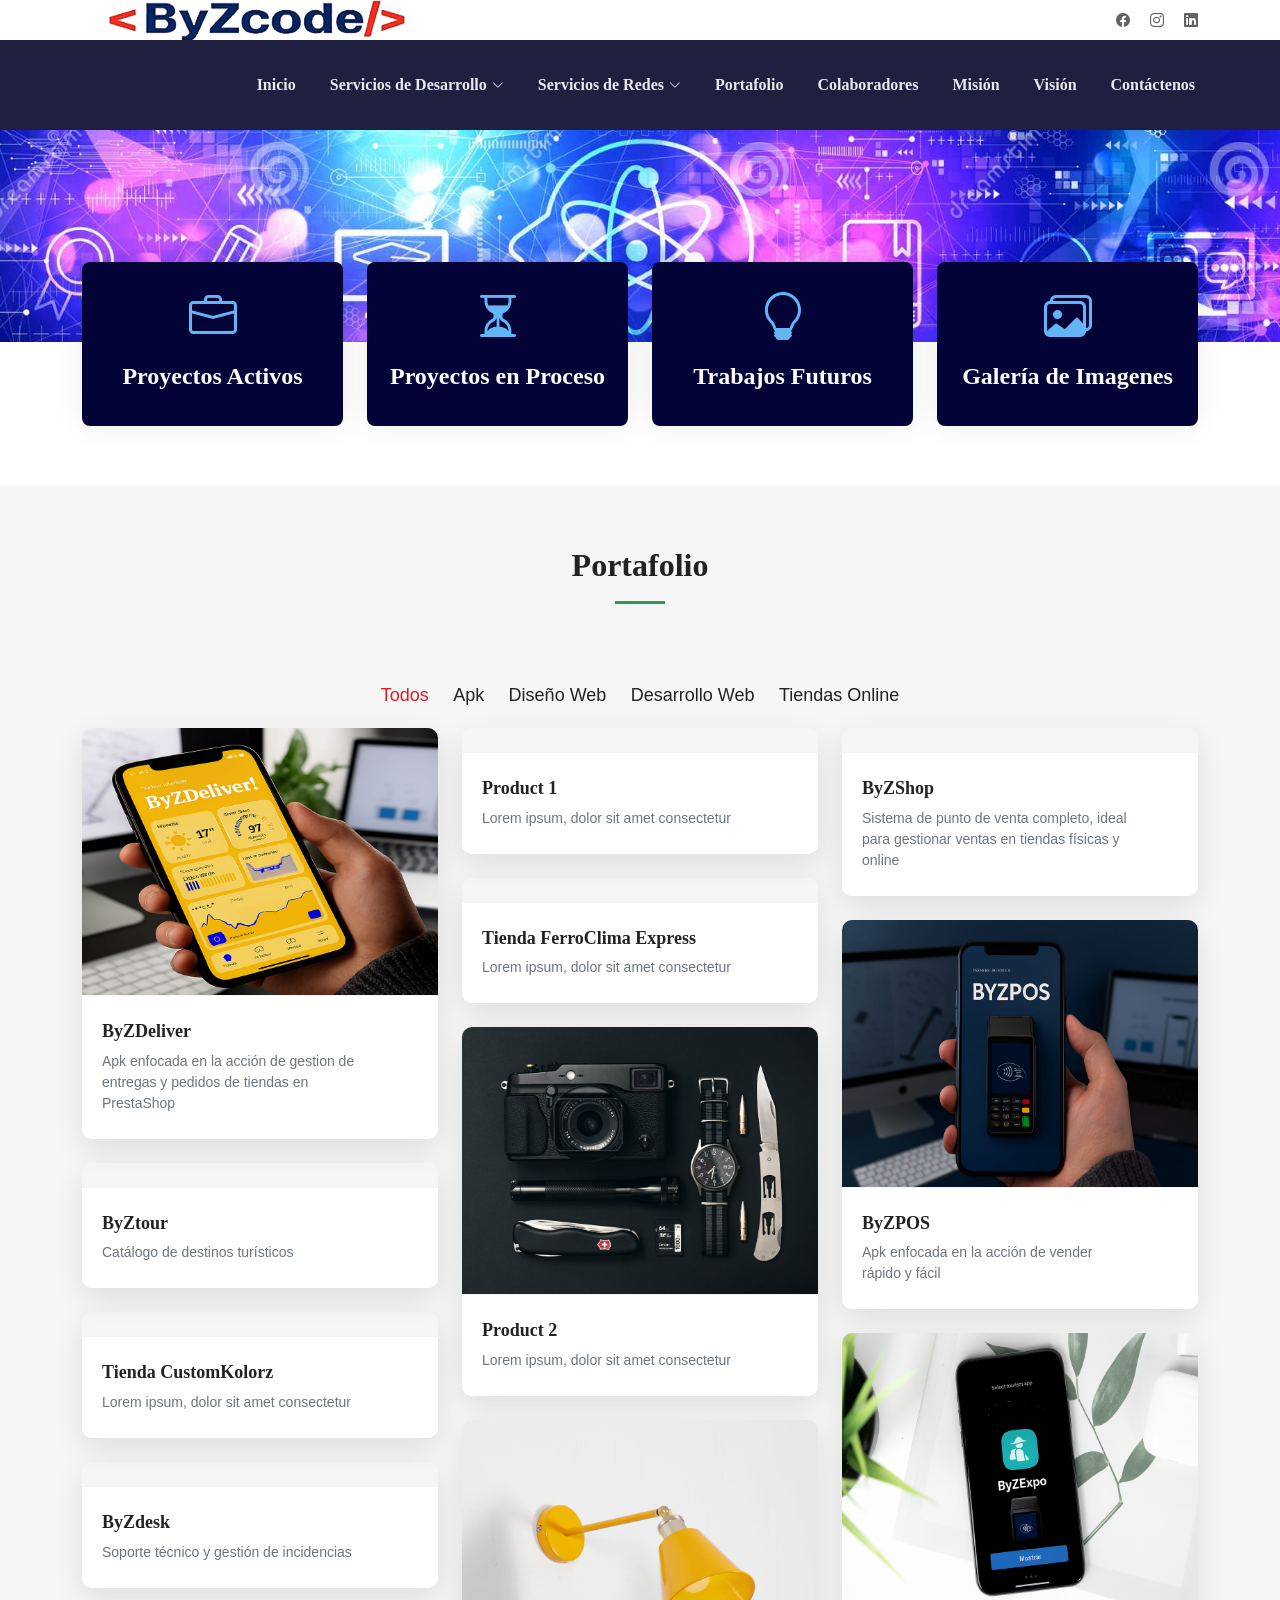
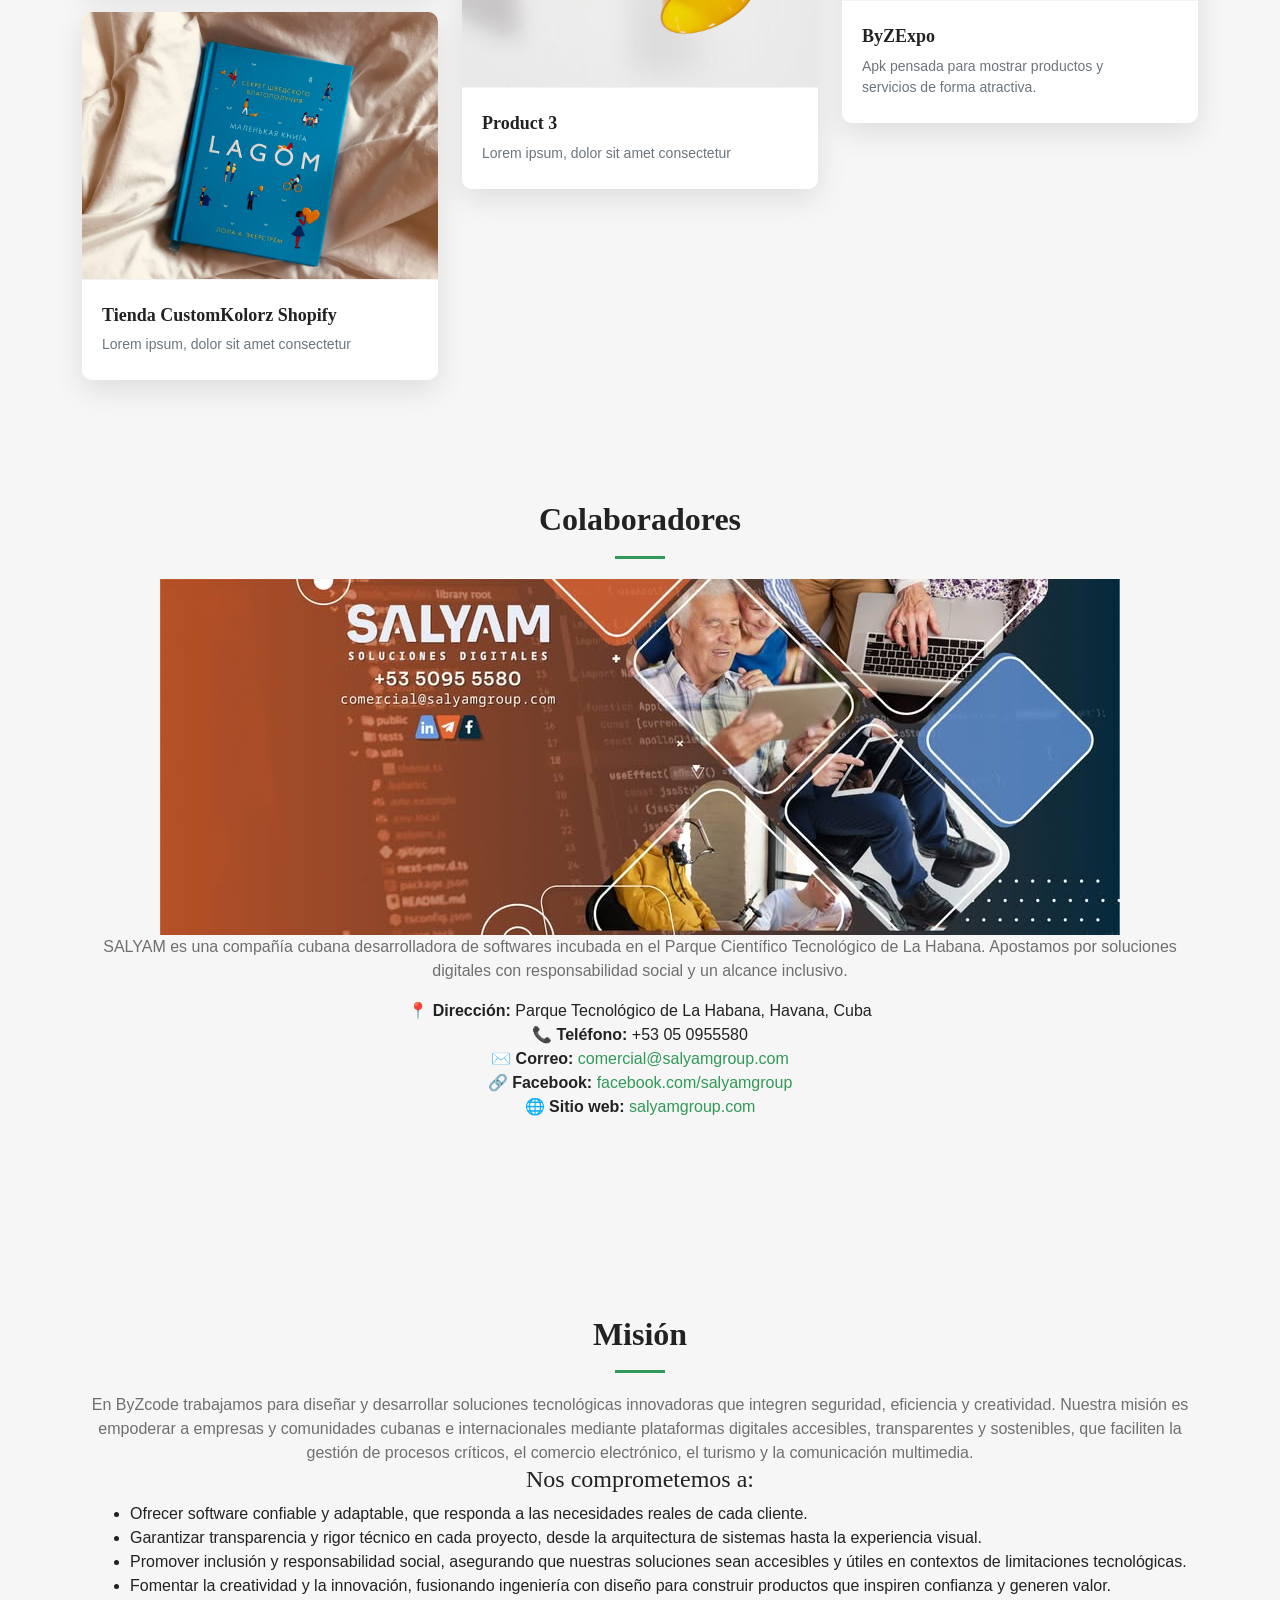
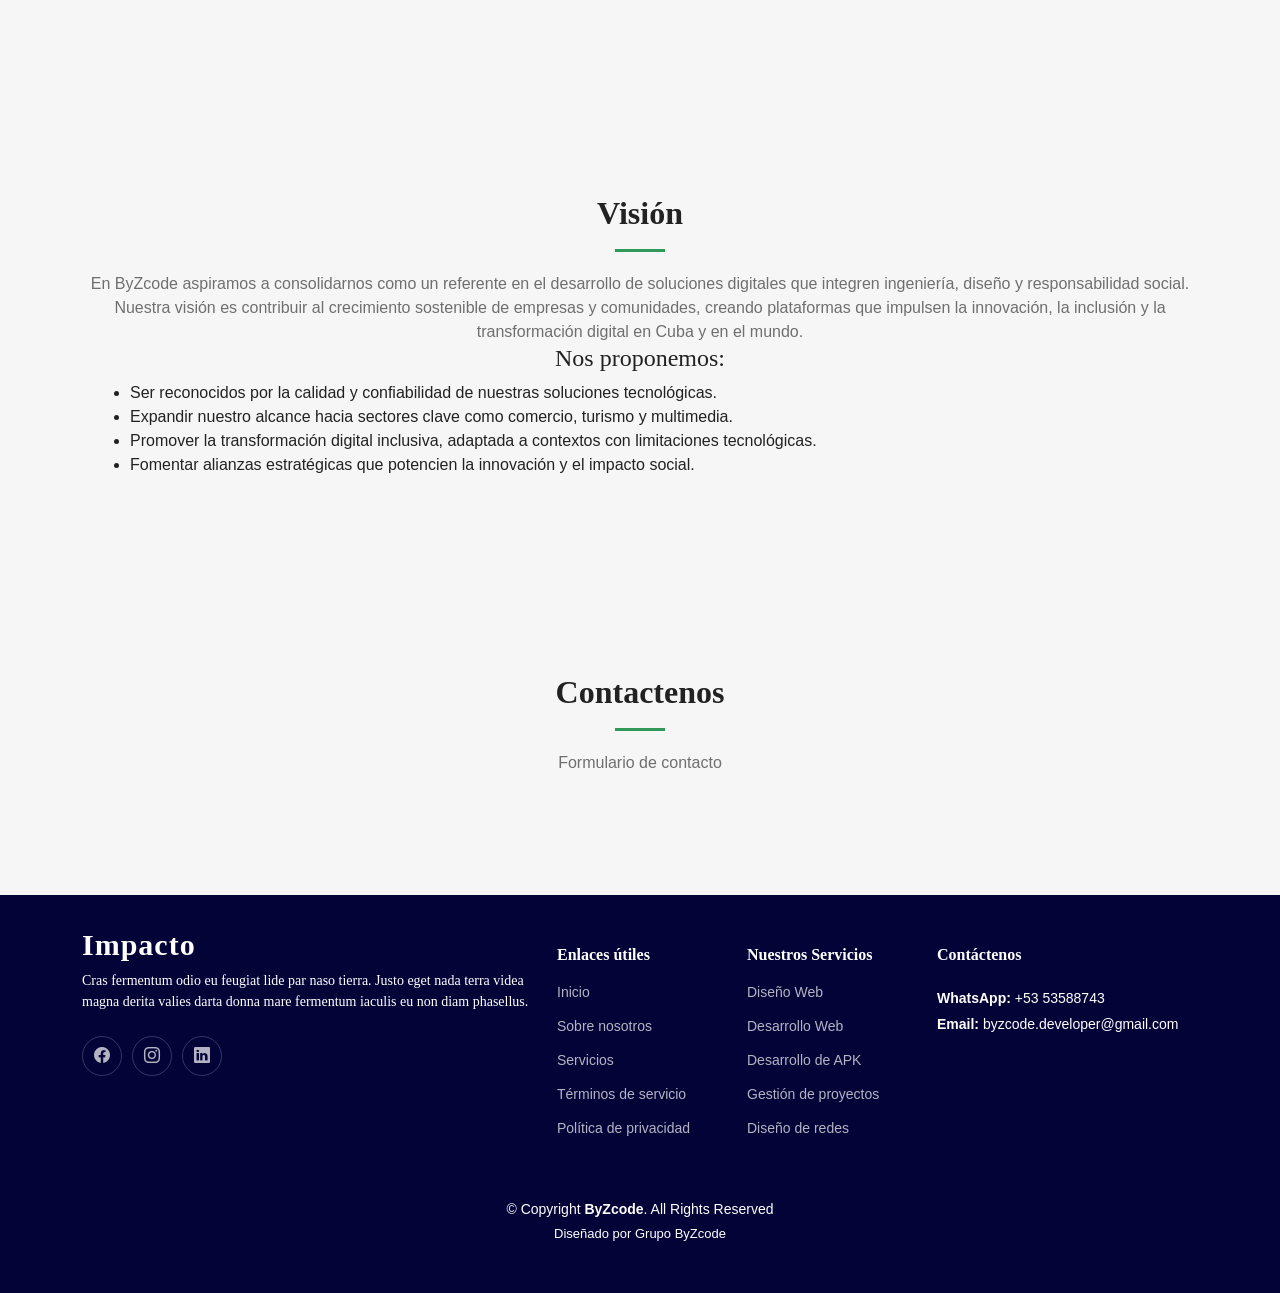
==== commit c32f775f: "Actualizar todo 4" ====
--- a/index.html
+++ b/index.html
@@ -58,7 +58,7 @@
 			  <li><a href="#"><span>Desarrollo de APIs</span></a></li>
               <li><a href="#"><span>Portafolios Digitales</span></a></li>
               <li><a href="#"><span>Multimedias Portables</span></a></li>
-              <li><a href="#"><span>Otros</span></a></li>
+              <li><a href="#"><span>Edicion de Videos</span></a></li>
             </ul>
           </li>
 		  <li class="dropdown"><a href="#"><span>Servicios de Redes</span> <i class="bi bi-chevron-down dropdown-indicator"></i></a>
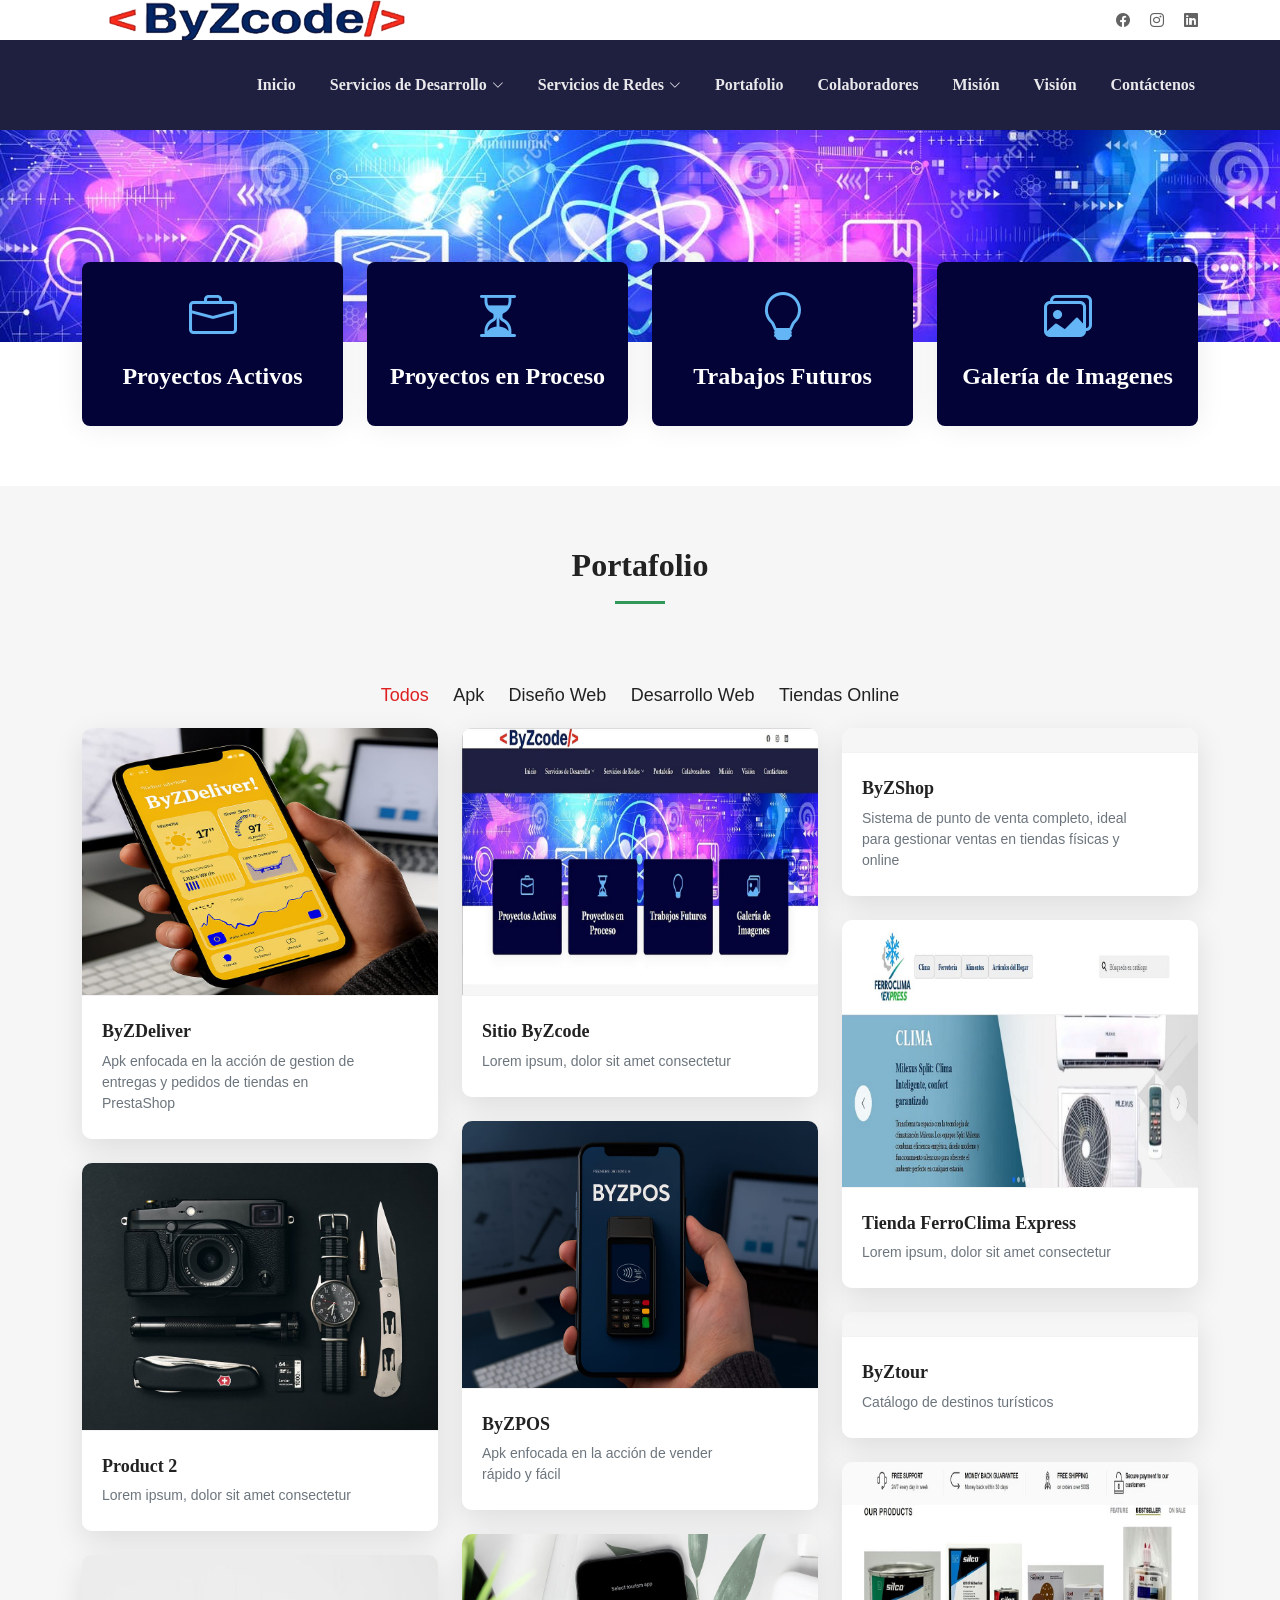
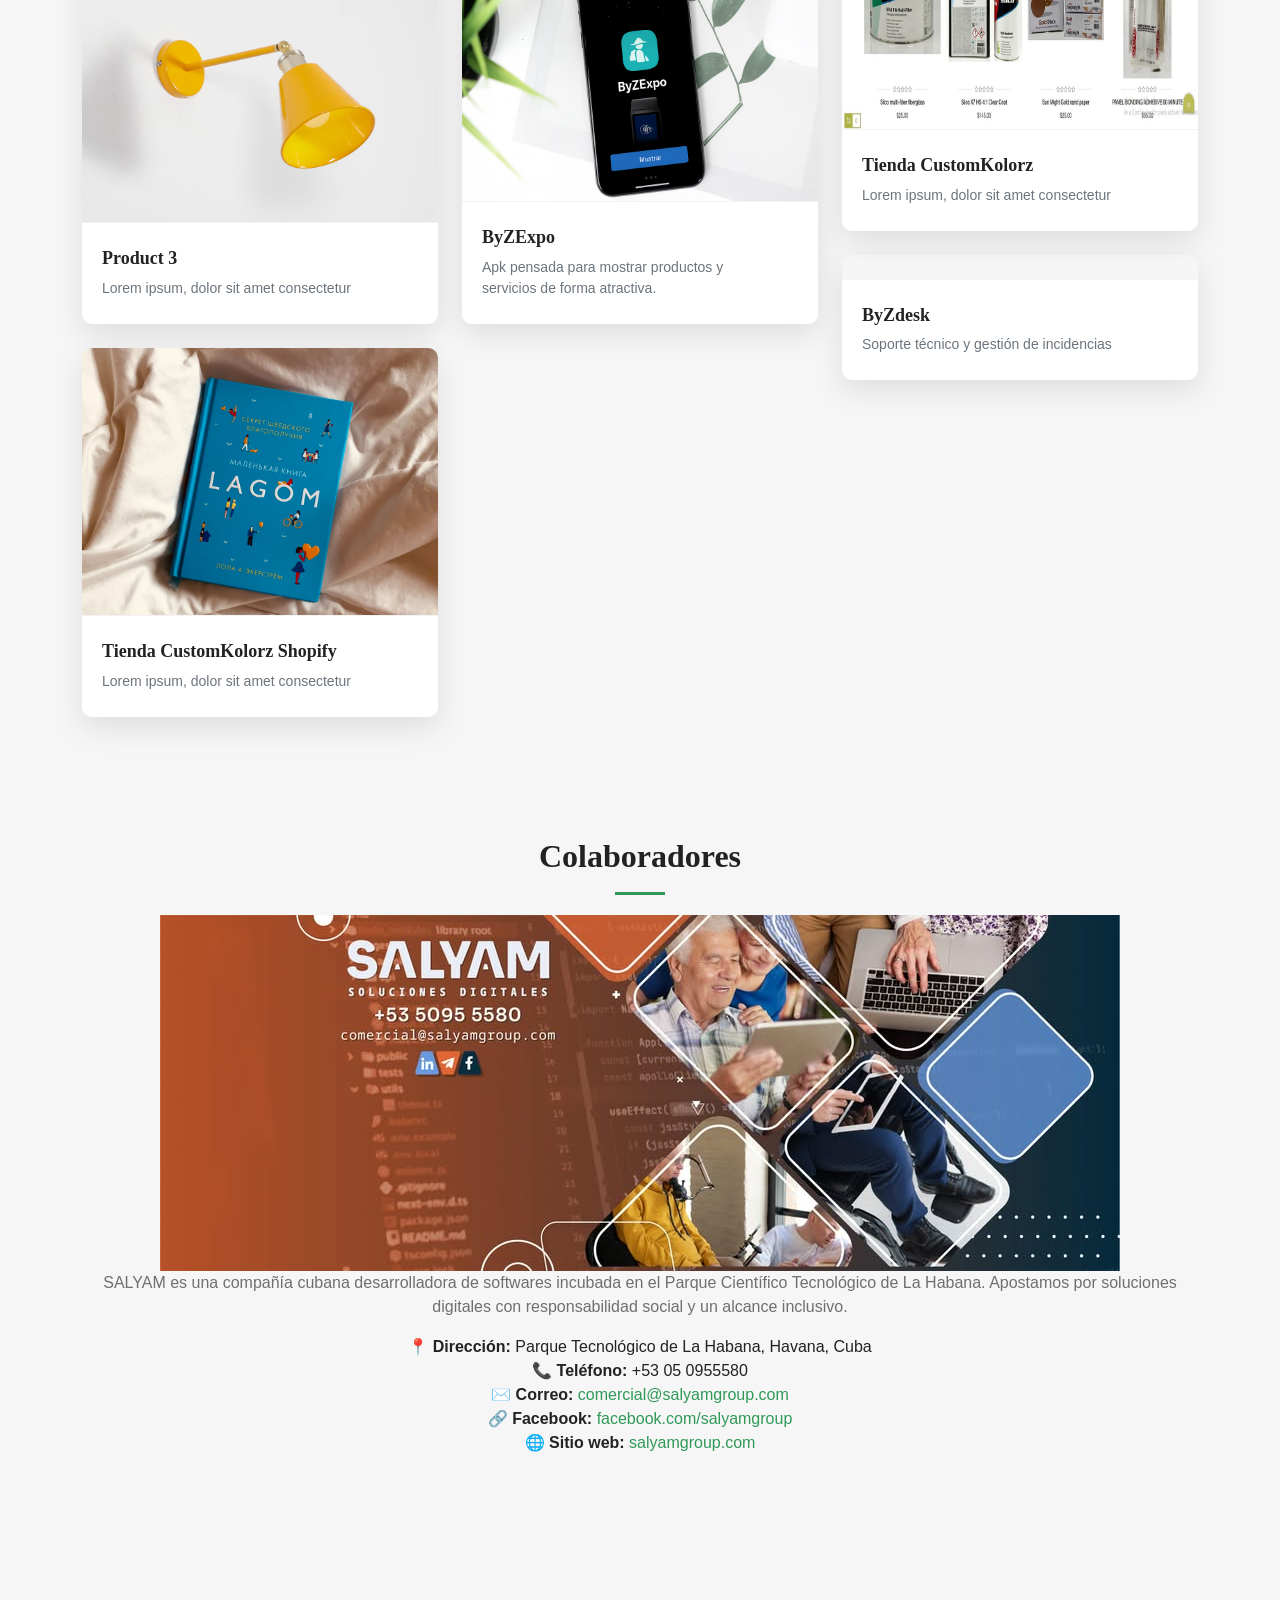
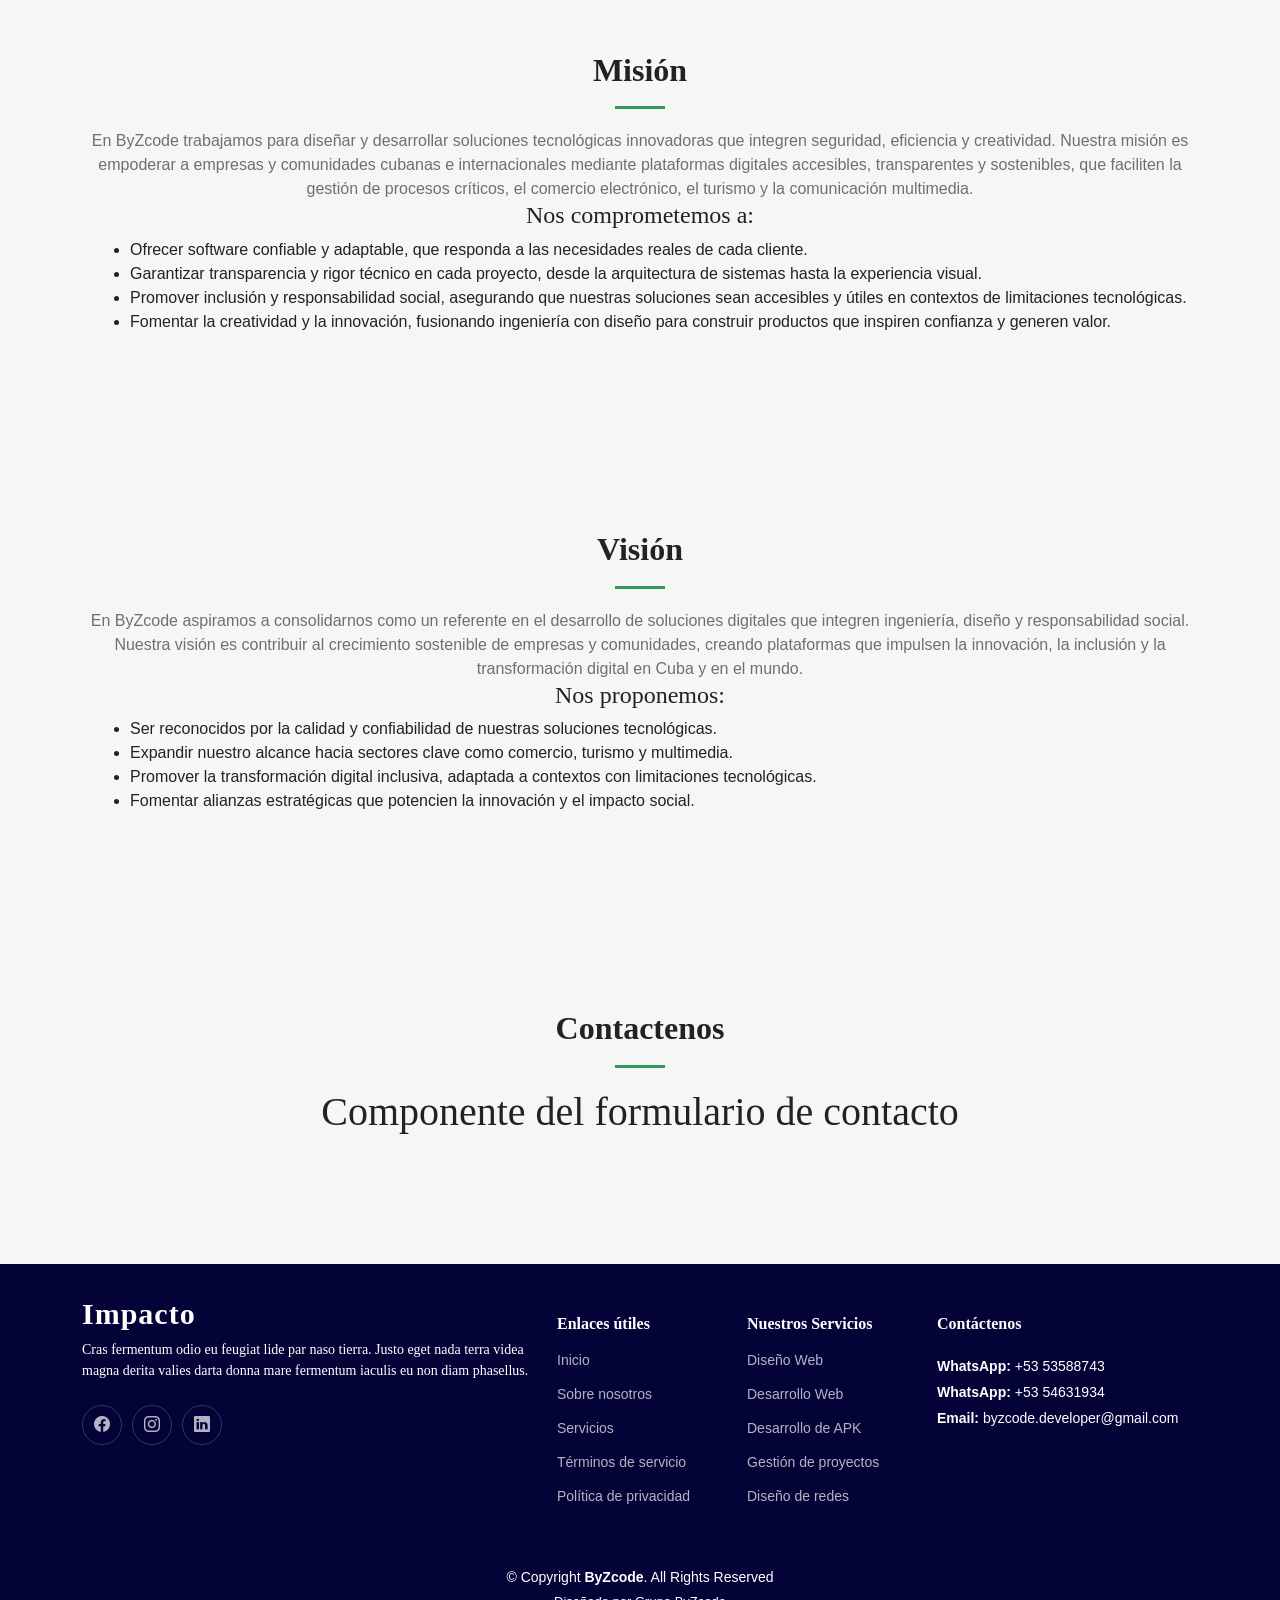
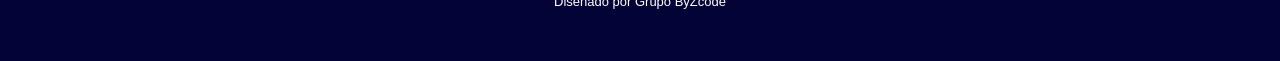
==== commit 46fc624d: "Actualizar todo" ====
--- a/index.html
+++ b/index.html
@@ -20,6 +20,9 @@
 
   <!-- Template Main CSS File -->
   <link href="assets/css/main.css" rel="stylesheet">
+  
+  <!-- Template Framework Vue.js File -->
+  <script src="assets/js/vue.js" defer></script>
 </head>
 <body>
 
@@ -41,8 +44,6 @@
 
     <div class="container-fluid container-xl d-flex align-items-center justify-content-between">
       <a href="index.html" class="logo d-flex align-items-center">
-        <!-- Uncomment the line below if you also wish to use an image logo -->
-        <!-- <img src="assets/img/logo.png" alt=""> -->
         
       </a>
       <nav id="navbar" class="navbar">
@@ -50,11 +51,11 @@
           <li><a href="#">Inicio</a></li>
           <li class="dropdown"><a href="#"><span>Servicios de Desarrollo</span> <i class="bi bi-chevron-down dropdown-indicator"></i></a>
             <ul>
-              <li><a href="#"><span>Tiendas Virtuales</span></a></li>
-              <li><a href="#"><span>Sitios Web</span></a></li>
+              <li><a href="#"><span>Desarrollo de Tiendas Virtuales</span></a></li>
+              <li><a href="#"><span>Desarrollo de Sitios Web</span></a></li>
               <li><a href="#"><span>Aplicaciones Web a la Medida</span></a></li>
               <li><a href="#"><span>Aplicaciones Moviles</span></a></li>
-              <li><a href="#"><span>Aplicaciones con Microcontroladores</span></a></li>
+              <li><a href="#"><span>Automatización de Procesos</span></a></li>
 			  <li><a href="#"><span>Desarrollo de APIs</span></a></li>
               <li><a href="#"><span>Portafolios Digitales</span></a></li>
               <li><a href="#"><span>Multimedias Portables</span></a></li>
@@ -168,7 +169,7 @@
               <div class="portfolio-wrap">
                 <a href="assets/img/portfolio/product-1.jpg" data-gallery="portfolio-gallery-app" class="glightbox"><img src="assets/img/portfolio/product-1.jpg" class="img-fluid" alt=""></a>
                 <div class="portfolio-info">
-                  <h4><a href="portfolio-details.html" title="More Details">Product 1</a></h4>
+                  <h4><a href="portfolio-details.html" title="More Details">Sitio ByZcode</a></h4>
                   <p>Lorem ipsum, dolor sit amet consectetur</p>
                 </div>
               </div>
@@ -188,7 +189,7 @@
               <div class="portfolio-wrap">
                 <a href="assets/img/portfolio/books-1.jpg" data-gallery="portfolio-gallery-app" class="glightbox"><img src="assets/img/portfolio/books-1.jpg" class="img-fluid" alt=""></a>
                 <div class="portfolio-info">
-                  <h4><a href="portfolio-details.html" title="More Details">Tienda FerroClima Express</a></h4>
+                  <h4><a href="https://www.ferroclimaexpress.com" title="More Details">Tienda FerroClima Express</a></h4>
                   <p>Lorem ipsum, dolor sit amet consectetur</p>
                 </div>
               </div>
@@ -268,7 +269,7 @@
               <div class="portfolio-wrap">
                 <a href="assets/img/portfolio/books-3.jpg" data-gallery="portfolio-gallery-app" class="glightbox"><img src="assets/img/portfolio/books-3.jpg" class="img-fluid" alt=""></a>
                 <div class="portfolio-info">
-                  <h4><a href="portfolio-details.html" title="More Details">Tienda CustomKolorz Shopify</a></h4>
+                  <h4><a href="https://wwww.customkolorz.com" title="More Details">Tienda CustomKolorz Shopify</a></h4>
                   <p>Lorem ipsum, dolor sit amet consectetur</p>
                 </div>
               </div>
@@ -300,7 +301,7 @@
         <li><strong>📞 Teléfono:</strong> +53 05 0955580</li>
         <li><strong>✉️ Correo:</strong> <a href="mailto:comercial@salyamgroup.com">comercial@salyamgroup.com</a></li>
         <li><strong>🔗 Facebook:</strong> <a href="https://www.facebook.com/salyamgroup" target="_blank"> <i class="fab fa-facebook"></i> facebook.com/salyamgroup </a> </li>
-        <li><strong>🌐 Sitio web:</strong> <a href="https://salyamgroup.com/" target="_blank">salyamgroup.com</a> </li
+        <li><strong>🌐 Sitio web:</strong> <a href="https://salyamgroup.com/" target="_blank">salyamgroup.com</a> </li>
 	  </ul>
     </div>
 
@@ -360,10 +361,10 @@
     <section id="contactenos" class="portfolio sections-bg">
       <div class="container" data-aos="fade-up">
 
-        <div class="section-header">
+        <div id="contacto" class="section-header">
           <h2>Contactenos</h2>
-          <p>Formulario de contacto</p>
-        </div>
+		  <message></message>
+   	    </div>
       </div>
     </section><!-- End Contactenos Section -->
   </main><!-- End #main -->
@@ -411,6 +412,7 @@
           <h4>Contáctenos</h4>
           <p>
             <strong>WhatsApp:</strong> +53 53588743<br>
+			<strong>WhatsApp:</strong> +53 54631934<br>
             <strong>Email:</strong> byzcode.developer@gmail.com<br>
           </p>
 
@@ -424,7 +426,7 @@
         &copy; Copyright <strong><span>ByZcode</span></strong>. All Rights Reserved
       </div>
       <div class="credits">
-        Diseñado por <a href="https://bootstrapmade.com/">Grupo ByZcode</a>
+        Diseñado por <a href="https://byzcodedeveloper-rgb.github.io/byzcode">Grupo ByZcode</a>
       </div>
     </div>
 
@@ -434,18 +436,31 @@
   <a href="#" class="scroll-top d-flex align-items-center justify-content-center"><i class="bi bi-arrow-up-short"></i></a>
 
   <div id="preloader"></div>
-
+    
+  
   <!-- Vendor JS Files -->
-  <script src="assets/vendor/bootstrap/js/bootstrap.bundle.min.js"></script>
-  <script src="assets/vendor/aos/aos.js"></script>
-  <script src="assets/vendor/glightbox/js/glightbox.min.js"></script>
-  <script src="assets/vendor/purecounter/purecounter_vanilla.js"></script>
-  <script src="assets/vendor/swiper/swiper-bundle.min.js"></script>
-  <script src="assets/vendor/isotope-layout/isotope.pkgd.min.js"></script>
-  <script src="assets/vendor/php-email-form/validate.js"></script>
+  <script src="assets/vendor/bootstrap/js/bootstrap.bundle.min.js" defer></script>
+  <script src="assets/vendor/aos/aos.js" defer></script>
+  <script src="assets/vendor/glightbox/js/glightbox.min.js" defer></script>
+  <script src="assets/vendor/purecounter/purecounter_vanilla.js" defer></script>
+  <script src="assets/vendor/swiper/swiper-bundle.min.js" defer></script>
+  <script src="assets/vendor/isotope-layout/isotope.pkgd.min.js" defer></script>
+  <script src="assets/vendor/php-email-form/validate.js" defer></script>
+
 
   <!-- Template Main JS File -->
-  <script src="assets/js/main.js"></script>
+  <script src="assets/js/components/static-component.js" defer></script>
+
+  
+  
+  
+  <!-- Template Main JS File -->
+  <script src="assets/js/main.js" defer></script>
+  <script src="assets/js/app.js" defer></script>
+  
+    
+  <!-- Template Component  JS File -->
+    <!-- VUE PLUGIN -->
 </body>
 
 </html>
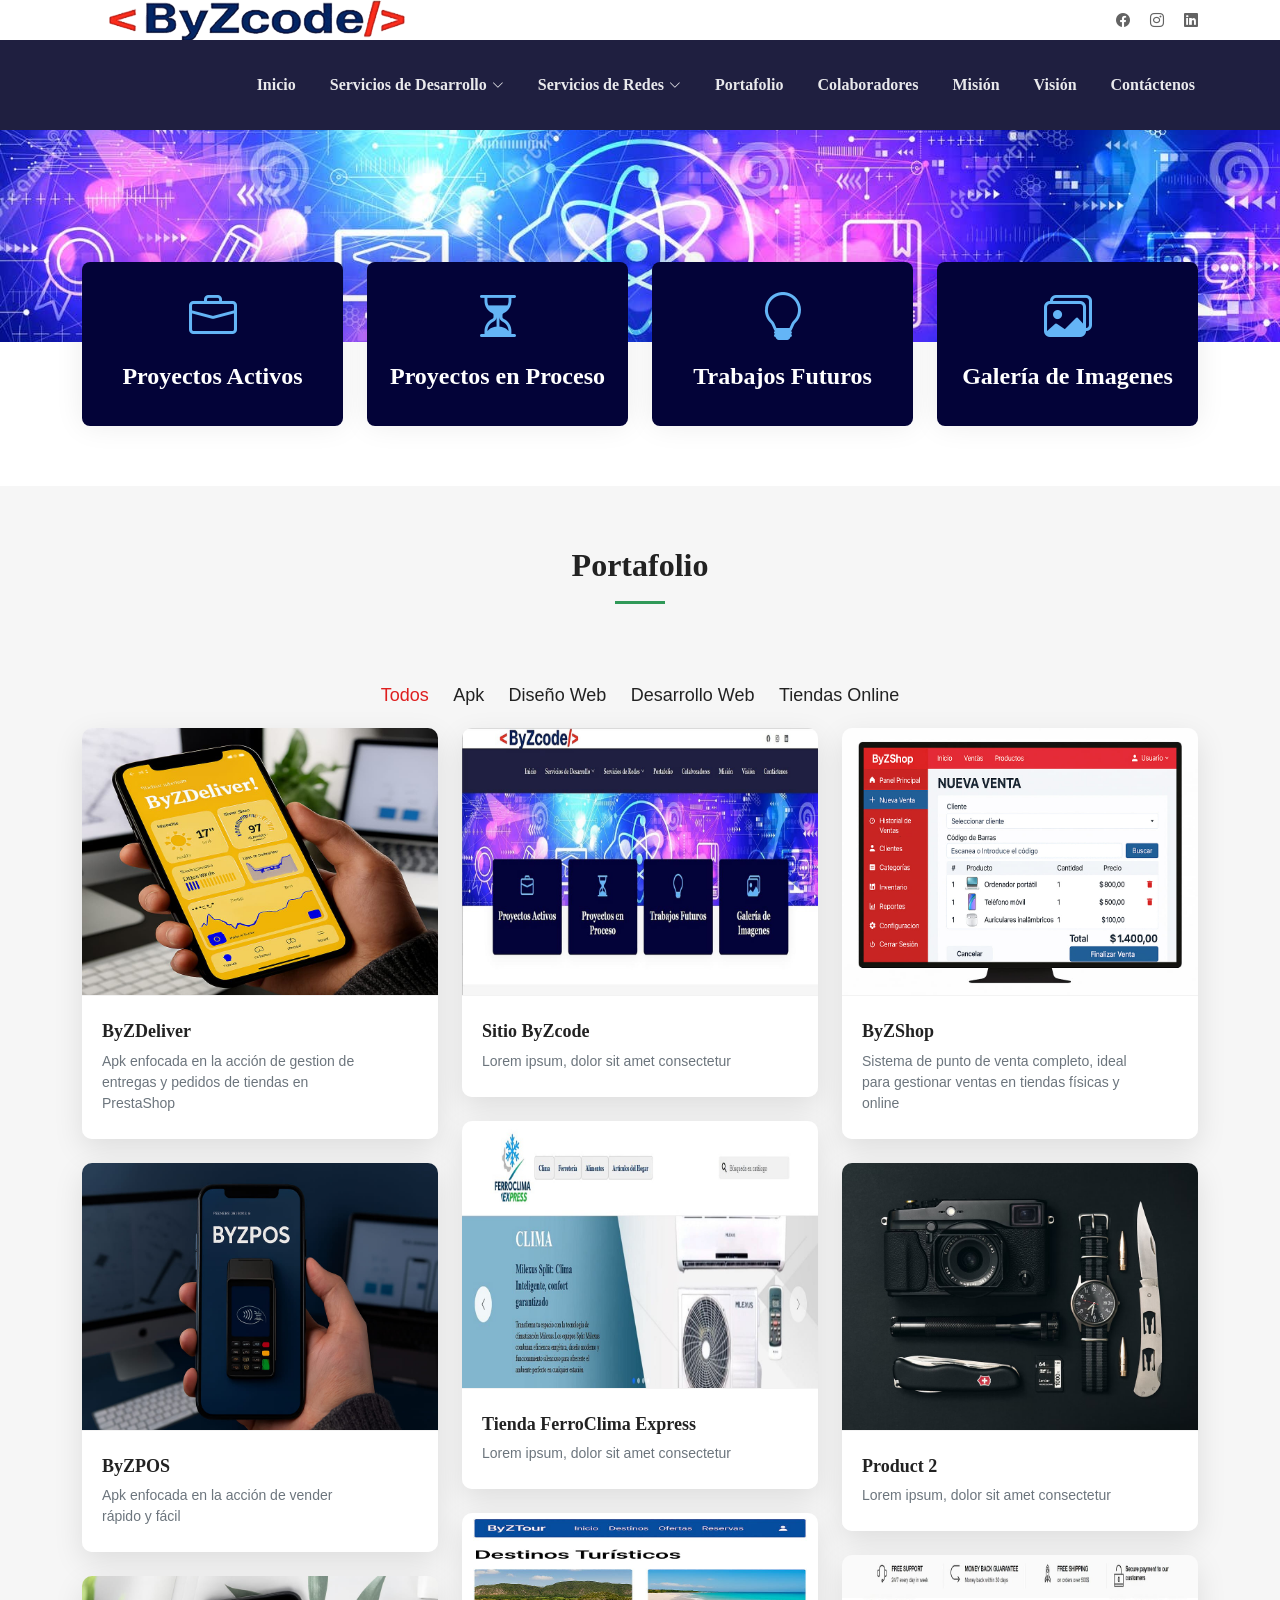
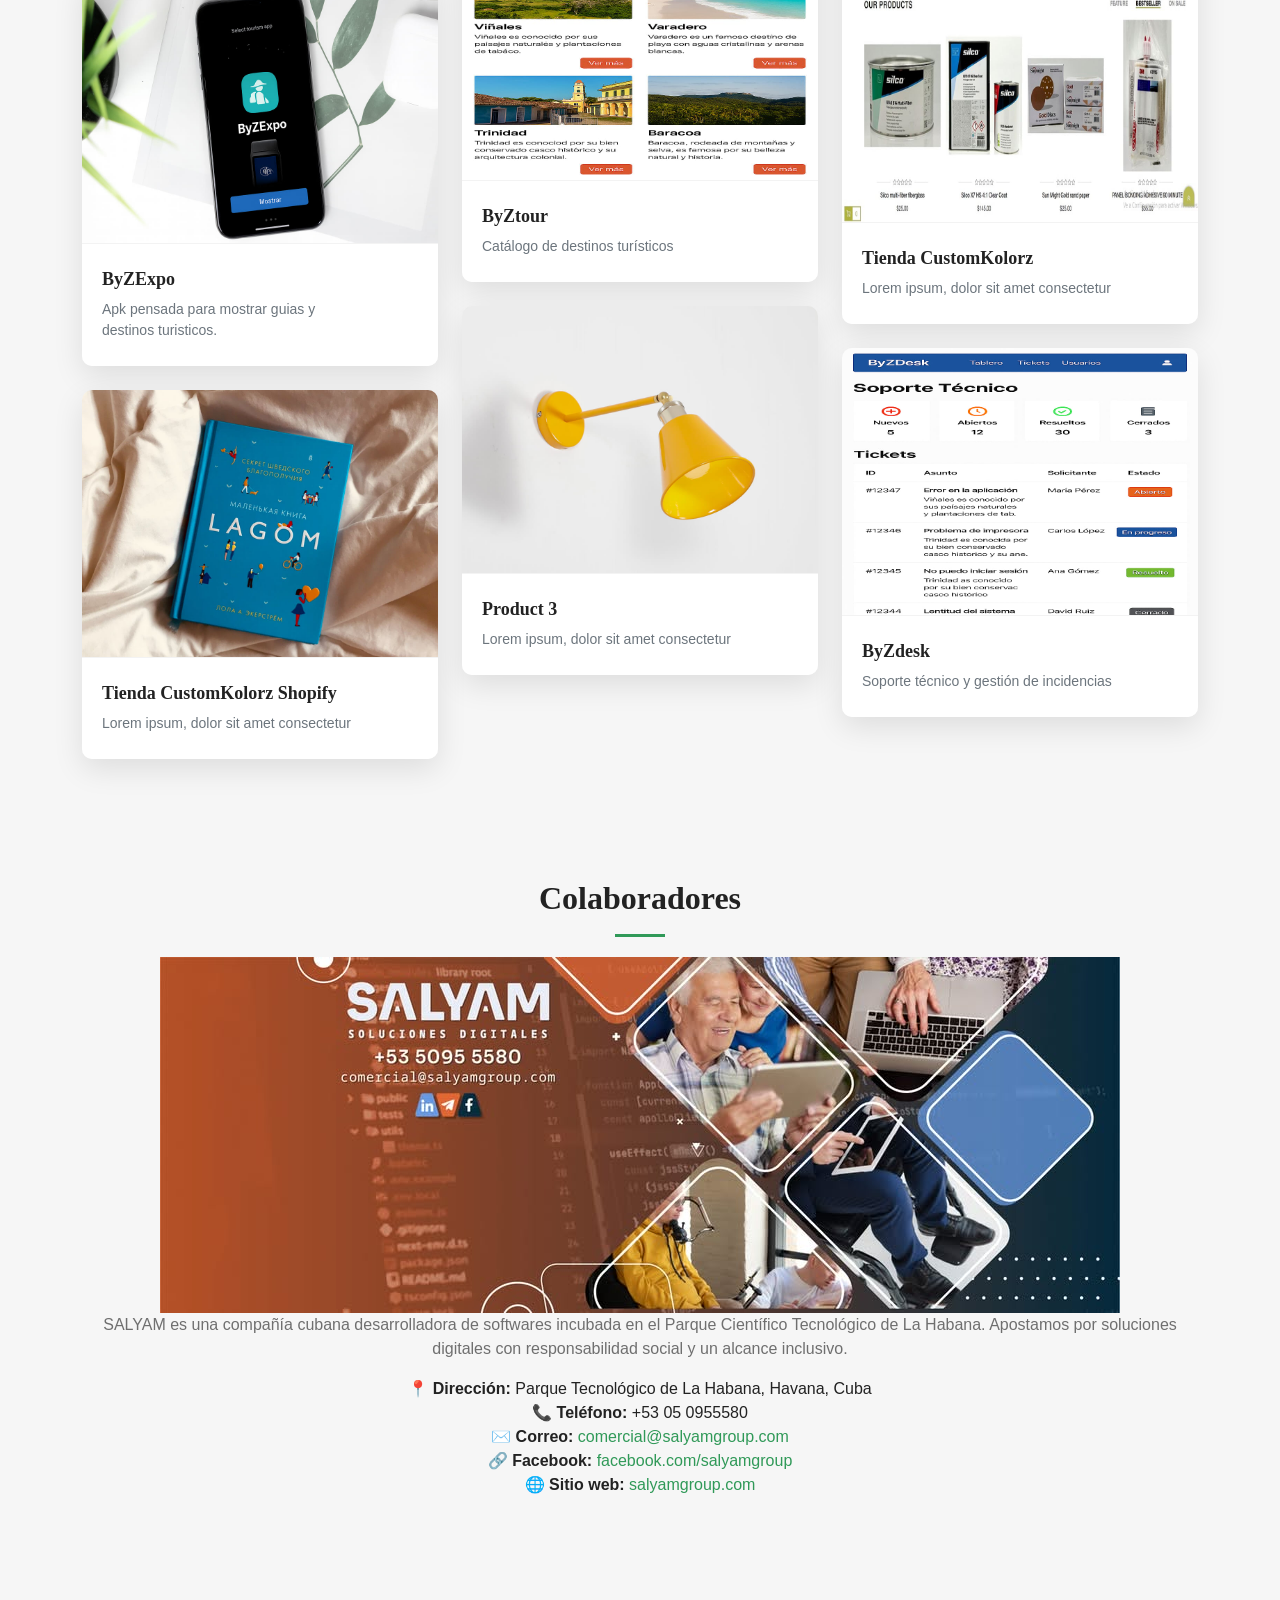
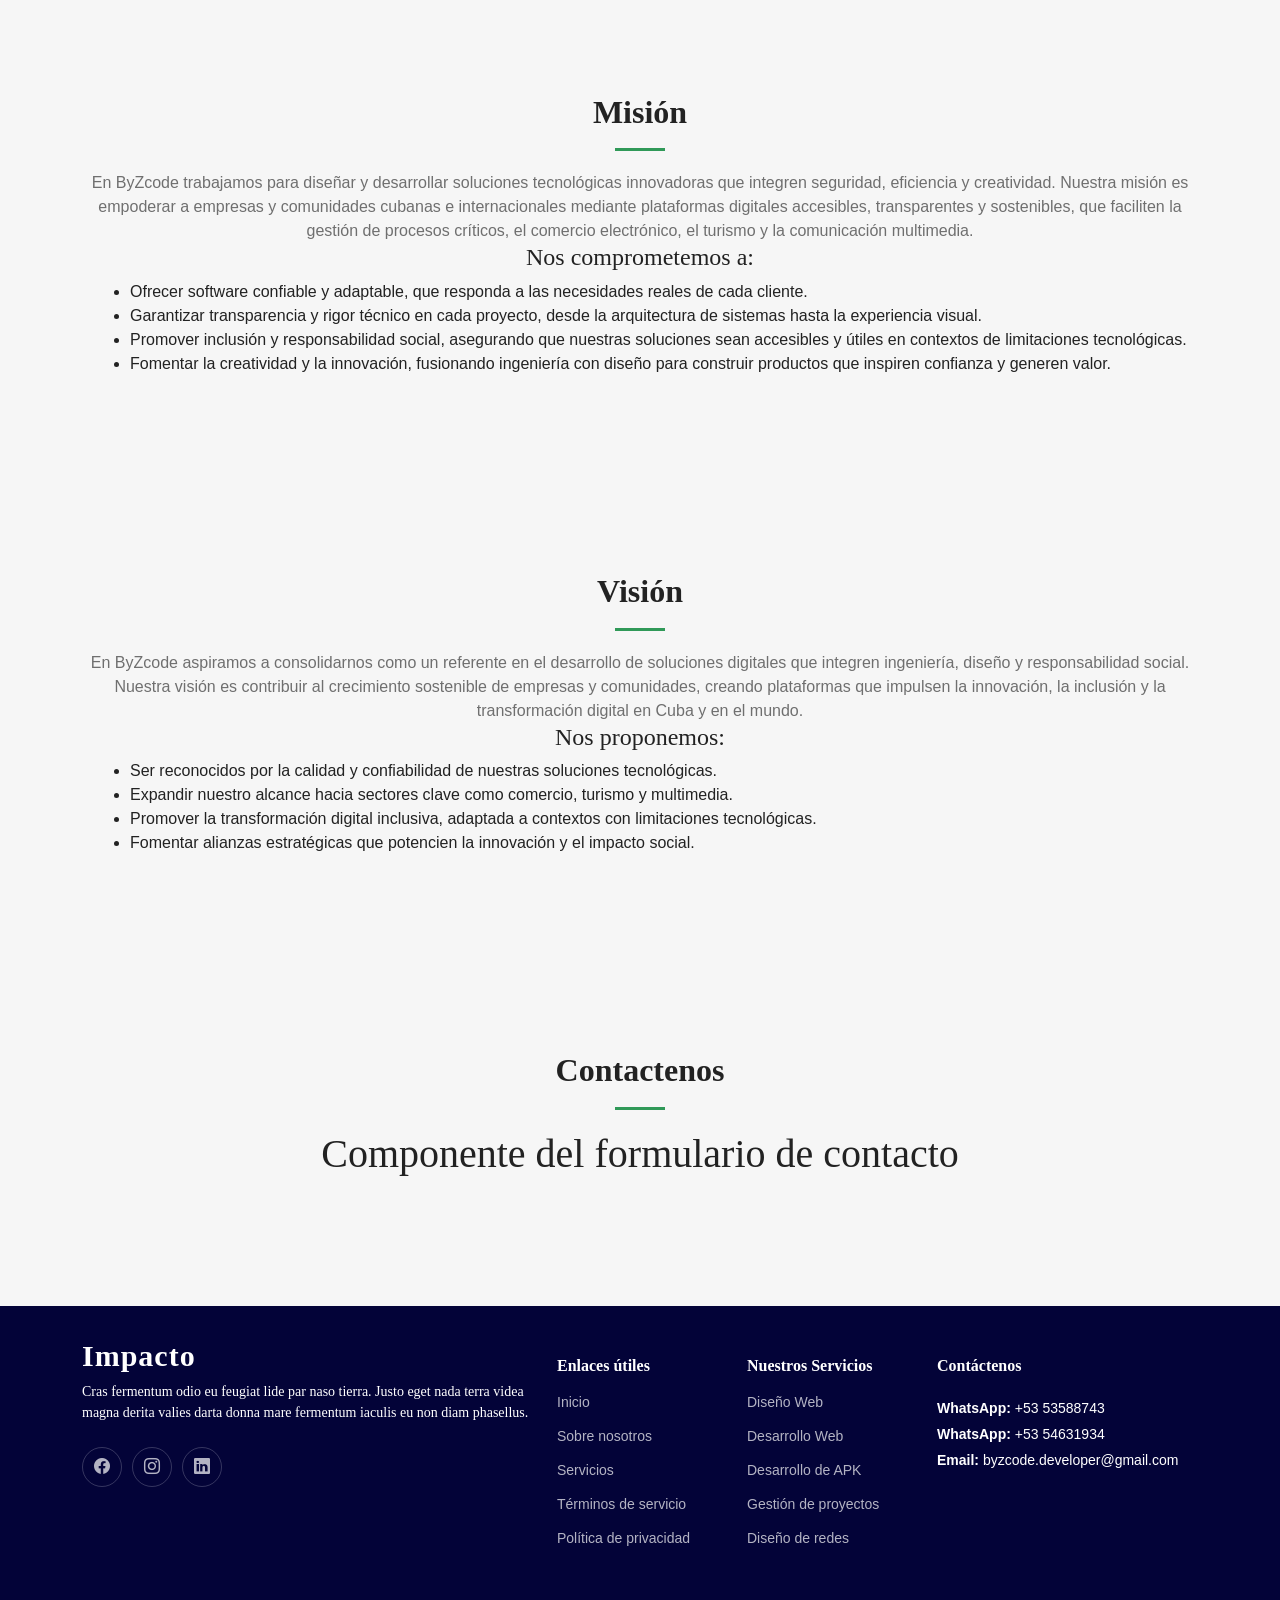
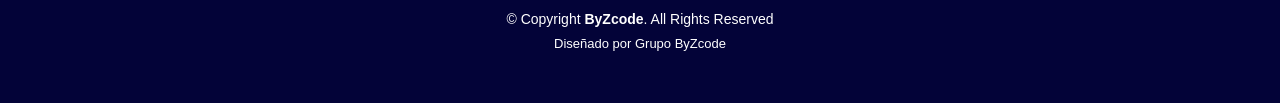
==== commit 27377b07: "Actualizar index.html" ====
--- a/index.html
+++ b/index.html
@@ -240,7 +240,7 @@
                 <a href="assets/img/portfolio/app-3.jpg" data-gallery="portfolio-gallery-app" class="glightbox"><img src="assets/img/portfolio/app-3.jpg" class="img-fluid" alt=""></a>
                 <div class="portfolio-info">
                   <h4><a href="portfolio-details.html" title="More Details">ByZExpo</a></h4>
-                  <p>Apk pensada para mostrar productos y servicios de forma atractiva.</p>
+                  <p>Apk pensada para mostrar guias y destinos turisticos.</p>
                 </div>
               </div>
             </div><!-- End Portfolio Item -->
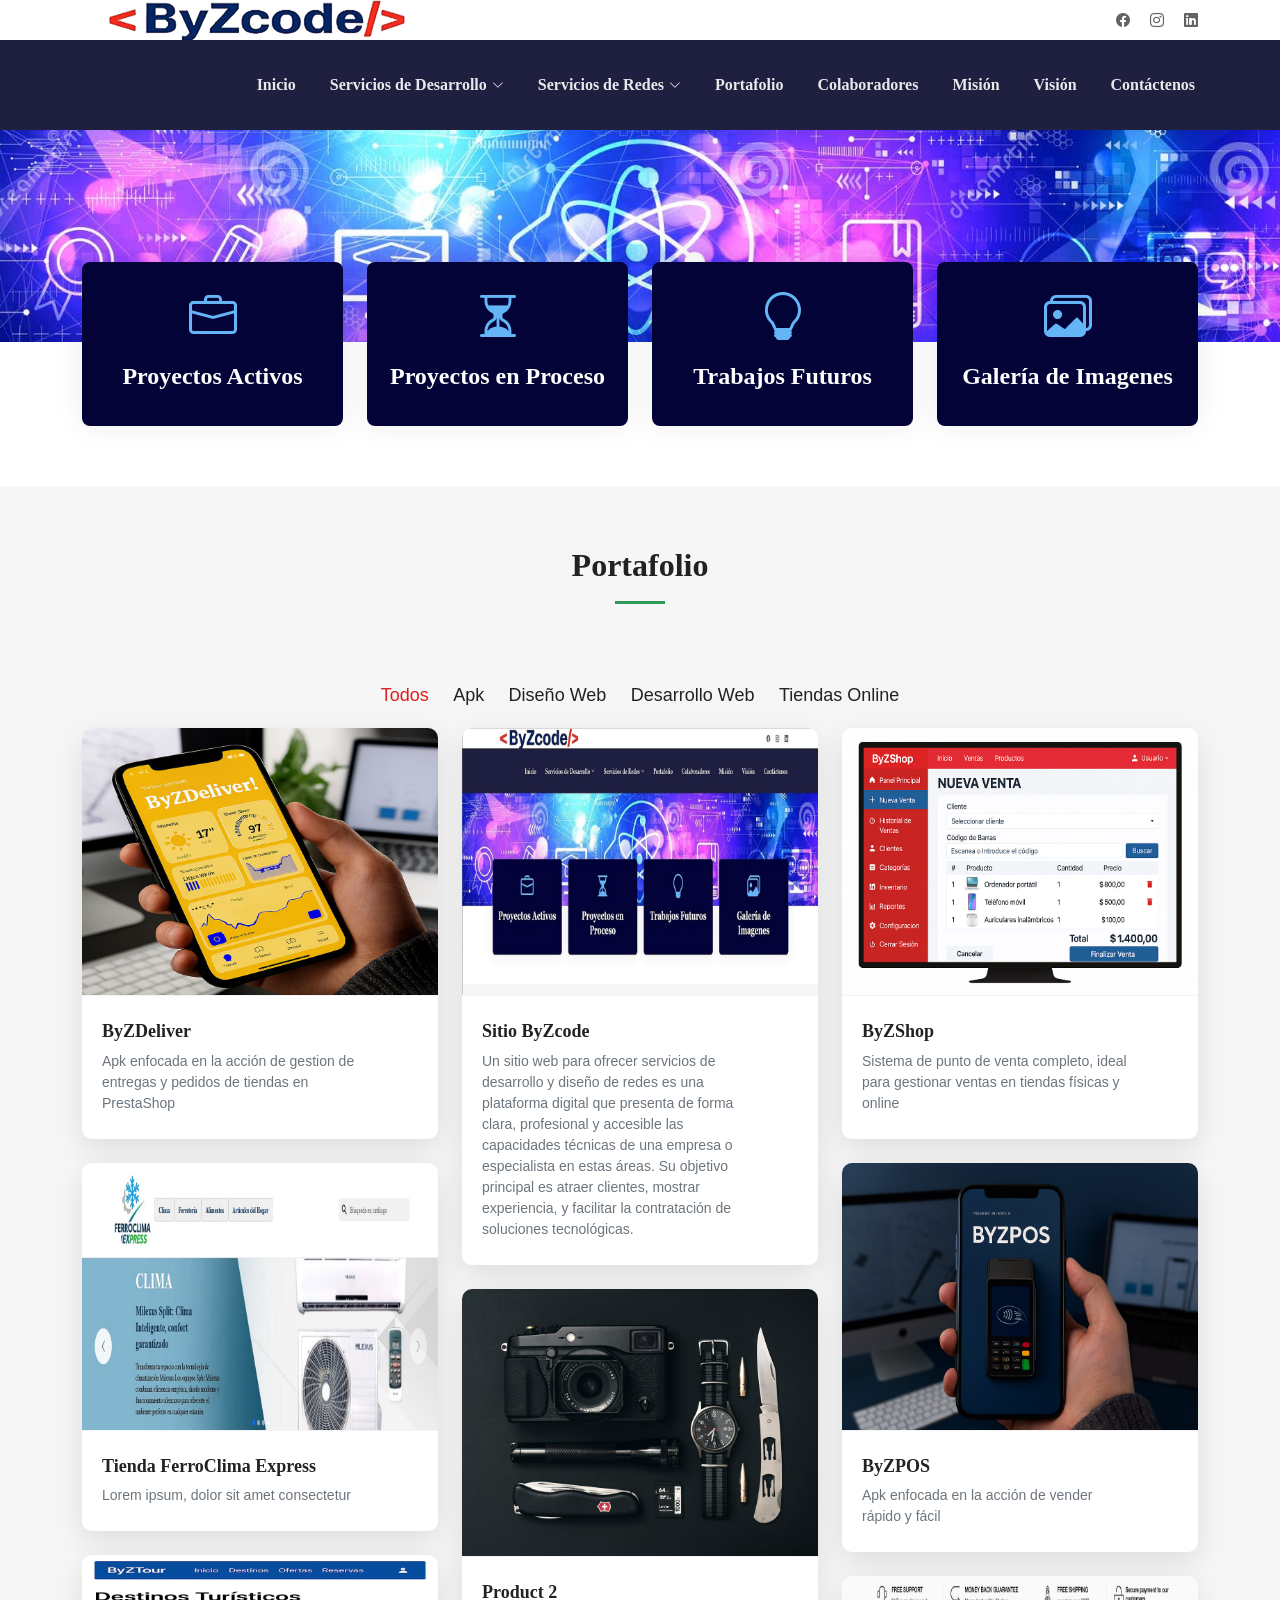
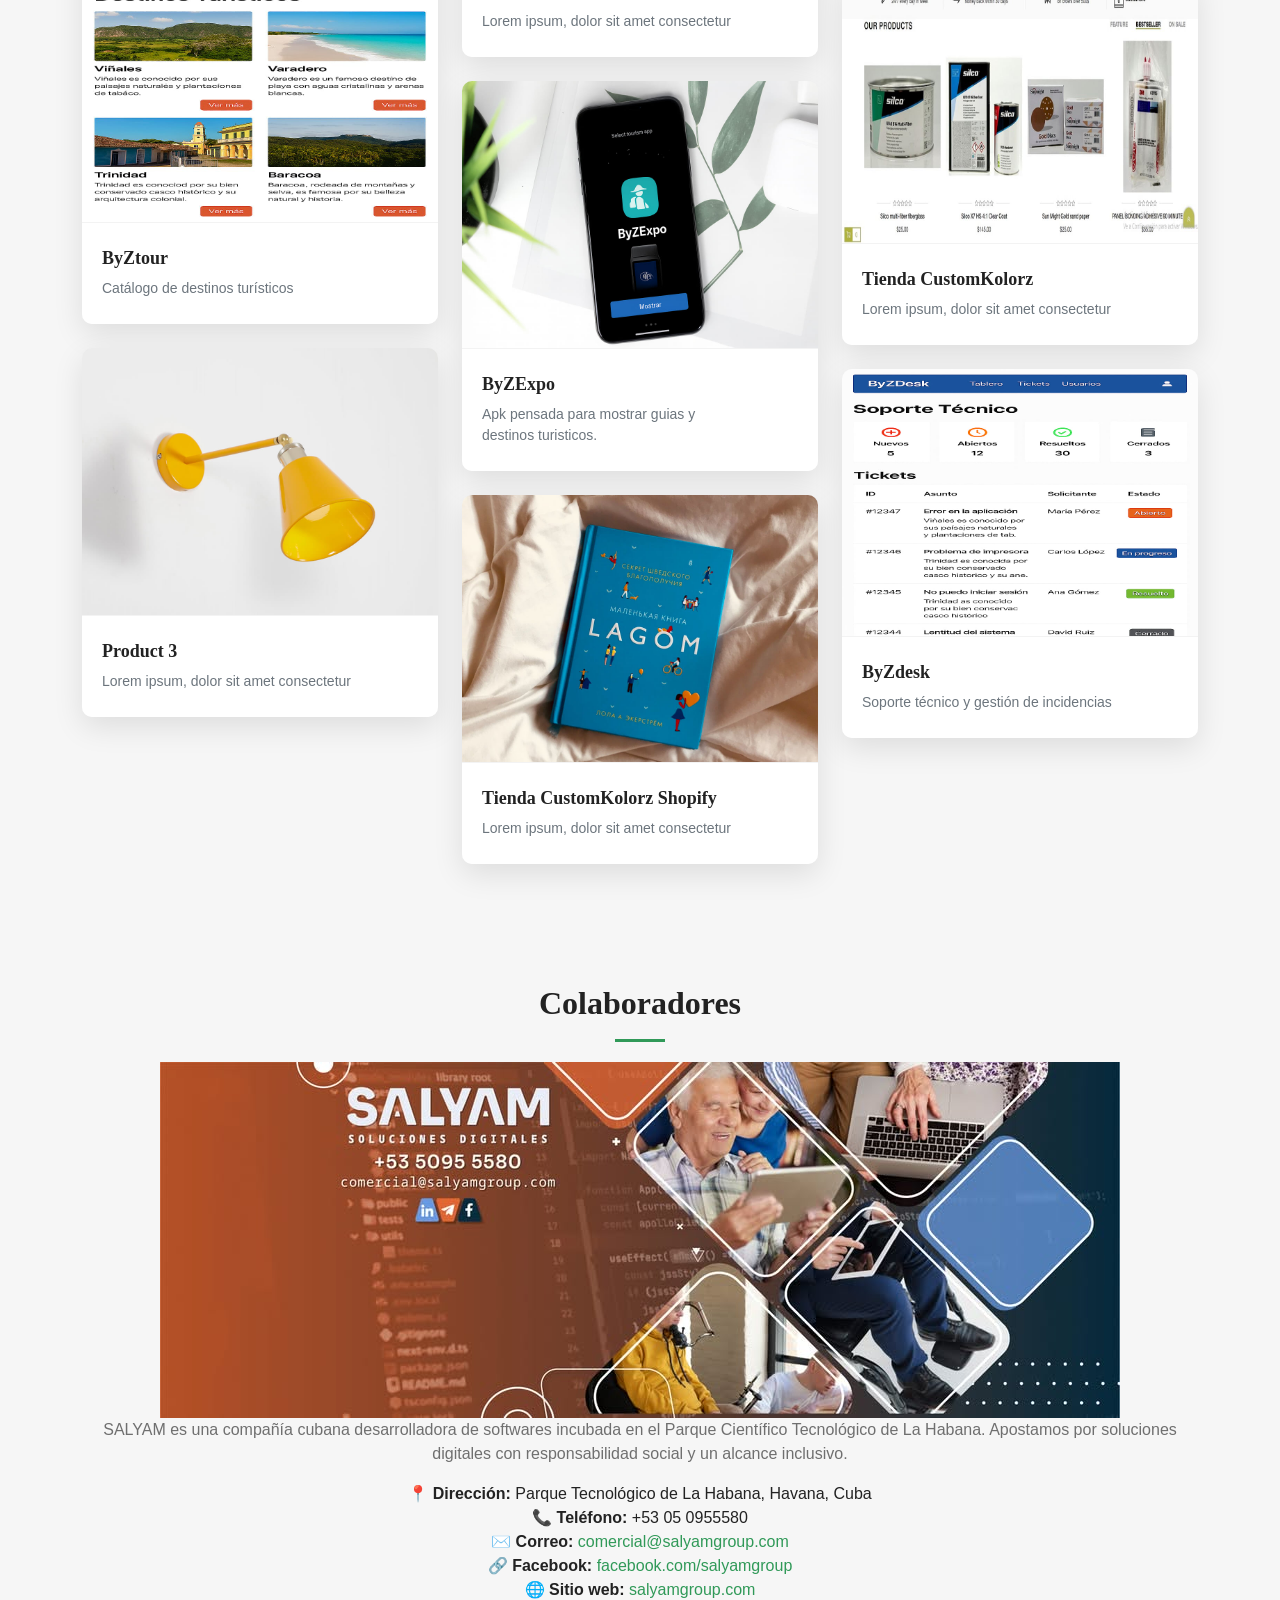
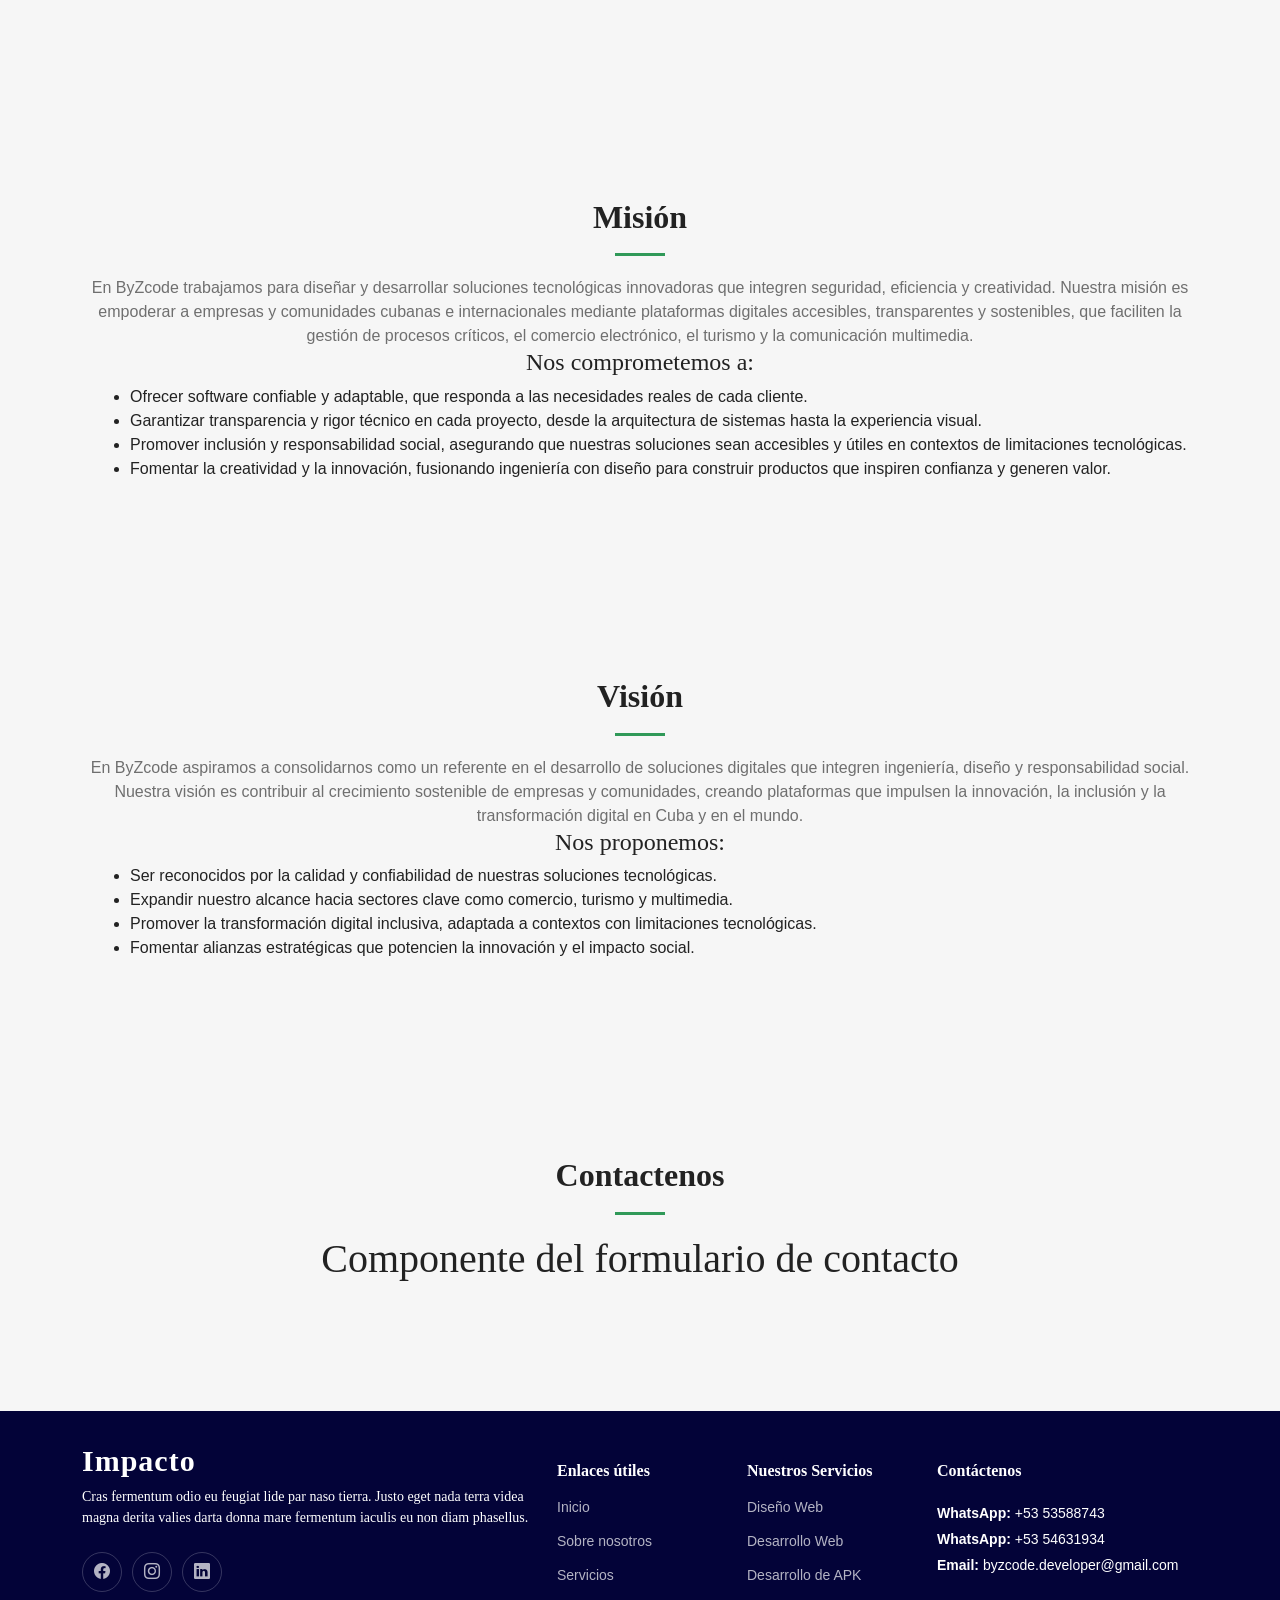
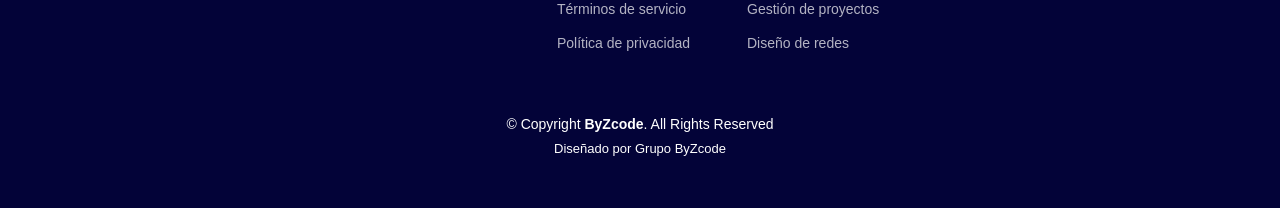
==== commit 52565d9d: "Actualizar index.html con telefono" ====
--- a/index.html
+++ b/index.html
@@ -170,7 +170,7 @@
                 <a href="assets/img/portfolio/product-1.jpg" data-gallery="portfolio-gallery-app" class="glightbox"><img src="assets/img/portfolio/product-1.jpg" class="img-fluid" alt=""></a>
                 <div class="portfolio-info">
                   <h4><a href="portfolio-details.html" title="More Details">Sitio ByZcode</a></h4>
-                  <p>Lorem ipsum, dolor sit amet consectetur</p>
+                  <p>Un sitio web para ofrecer servicios de desarrollo y diseño de redes es una plataforma digital que presenta de forma clara, profesional y accesible las capacidades técnicas de una empresa o especialista en estas áreas. Su objetivo principal es atraer clientes, mostrar experiencia, y facilitar la contratación de soluciones tecnológicas.</p>
                 </div>
               </div>
             </div><!-- End Portfolio Item -->
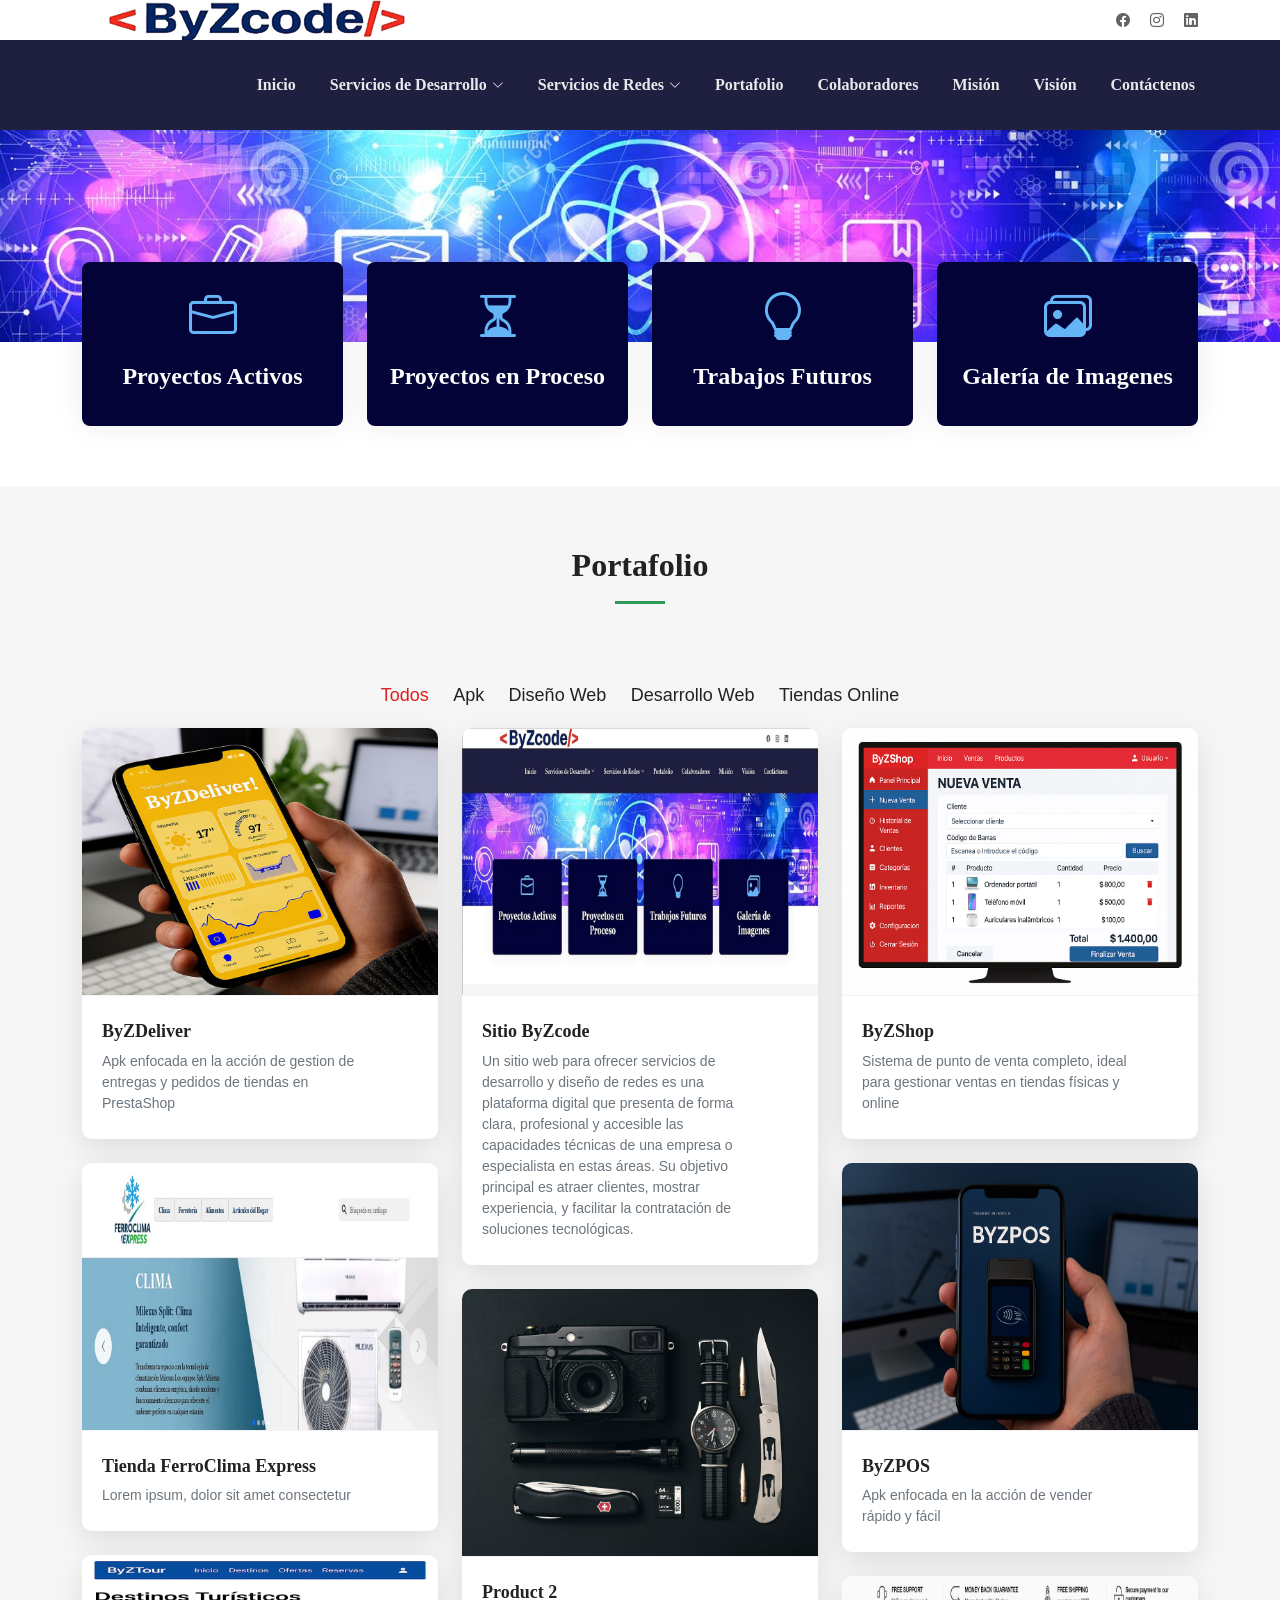
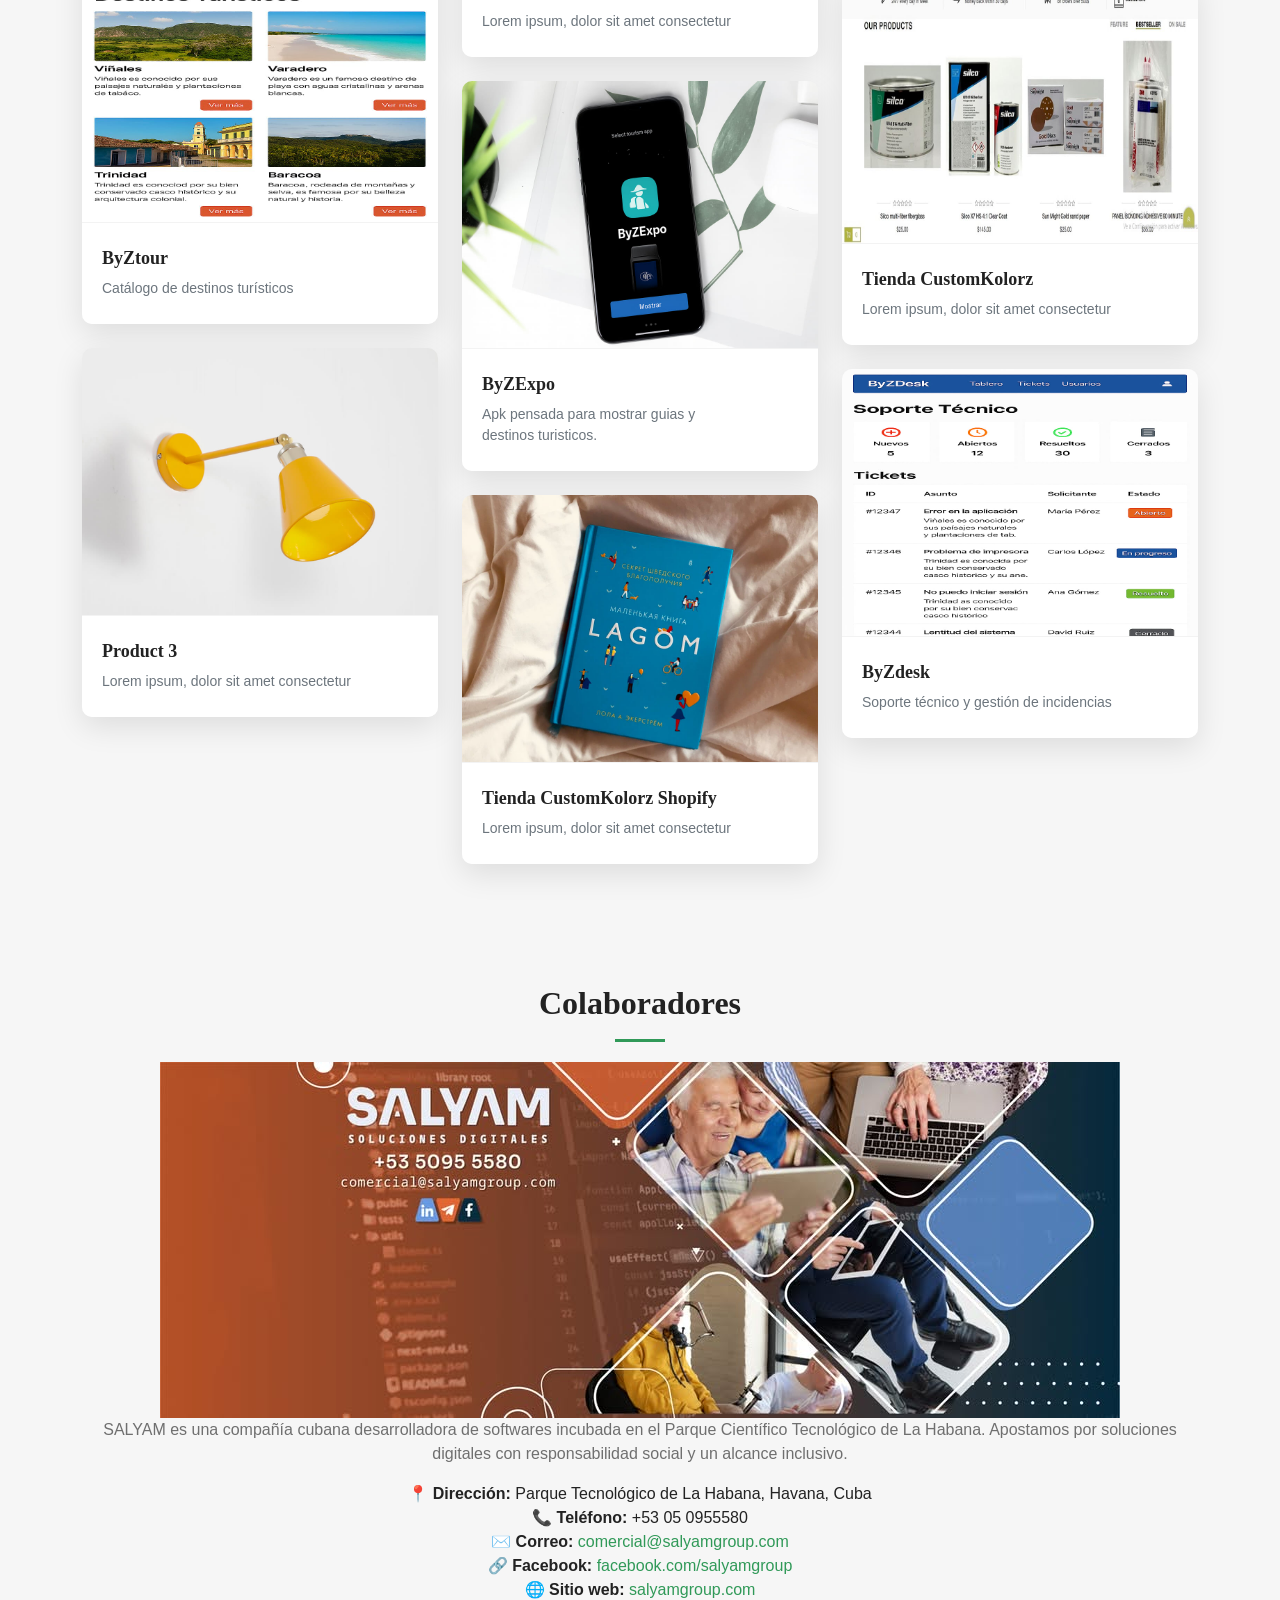
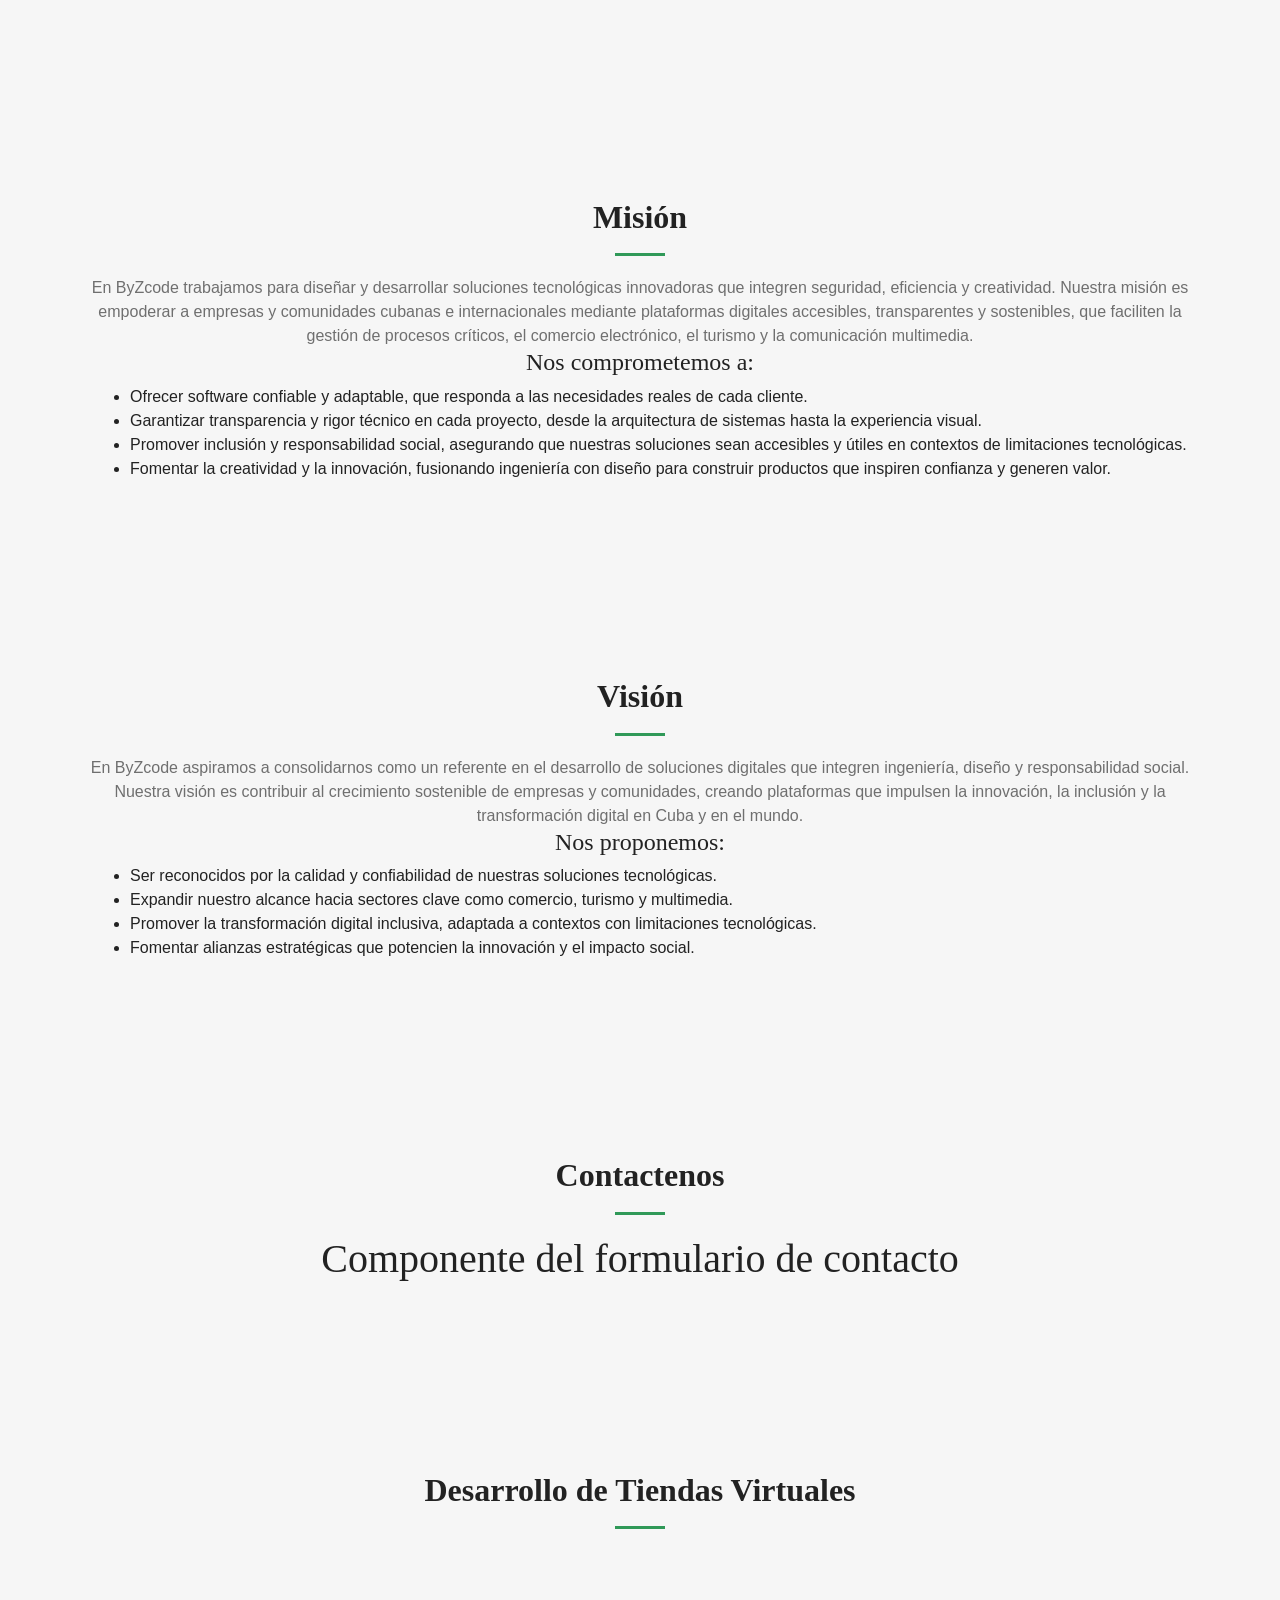
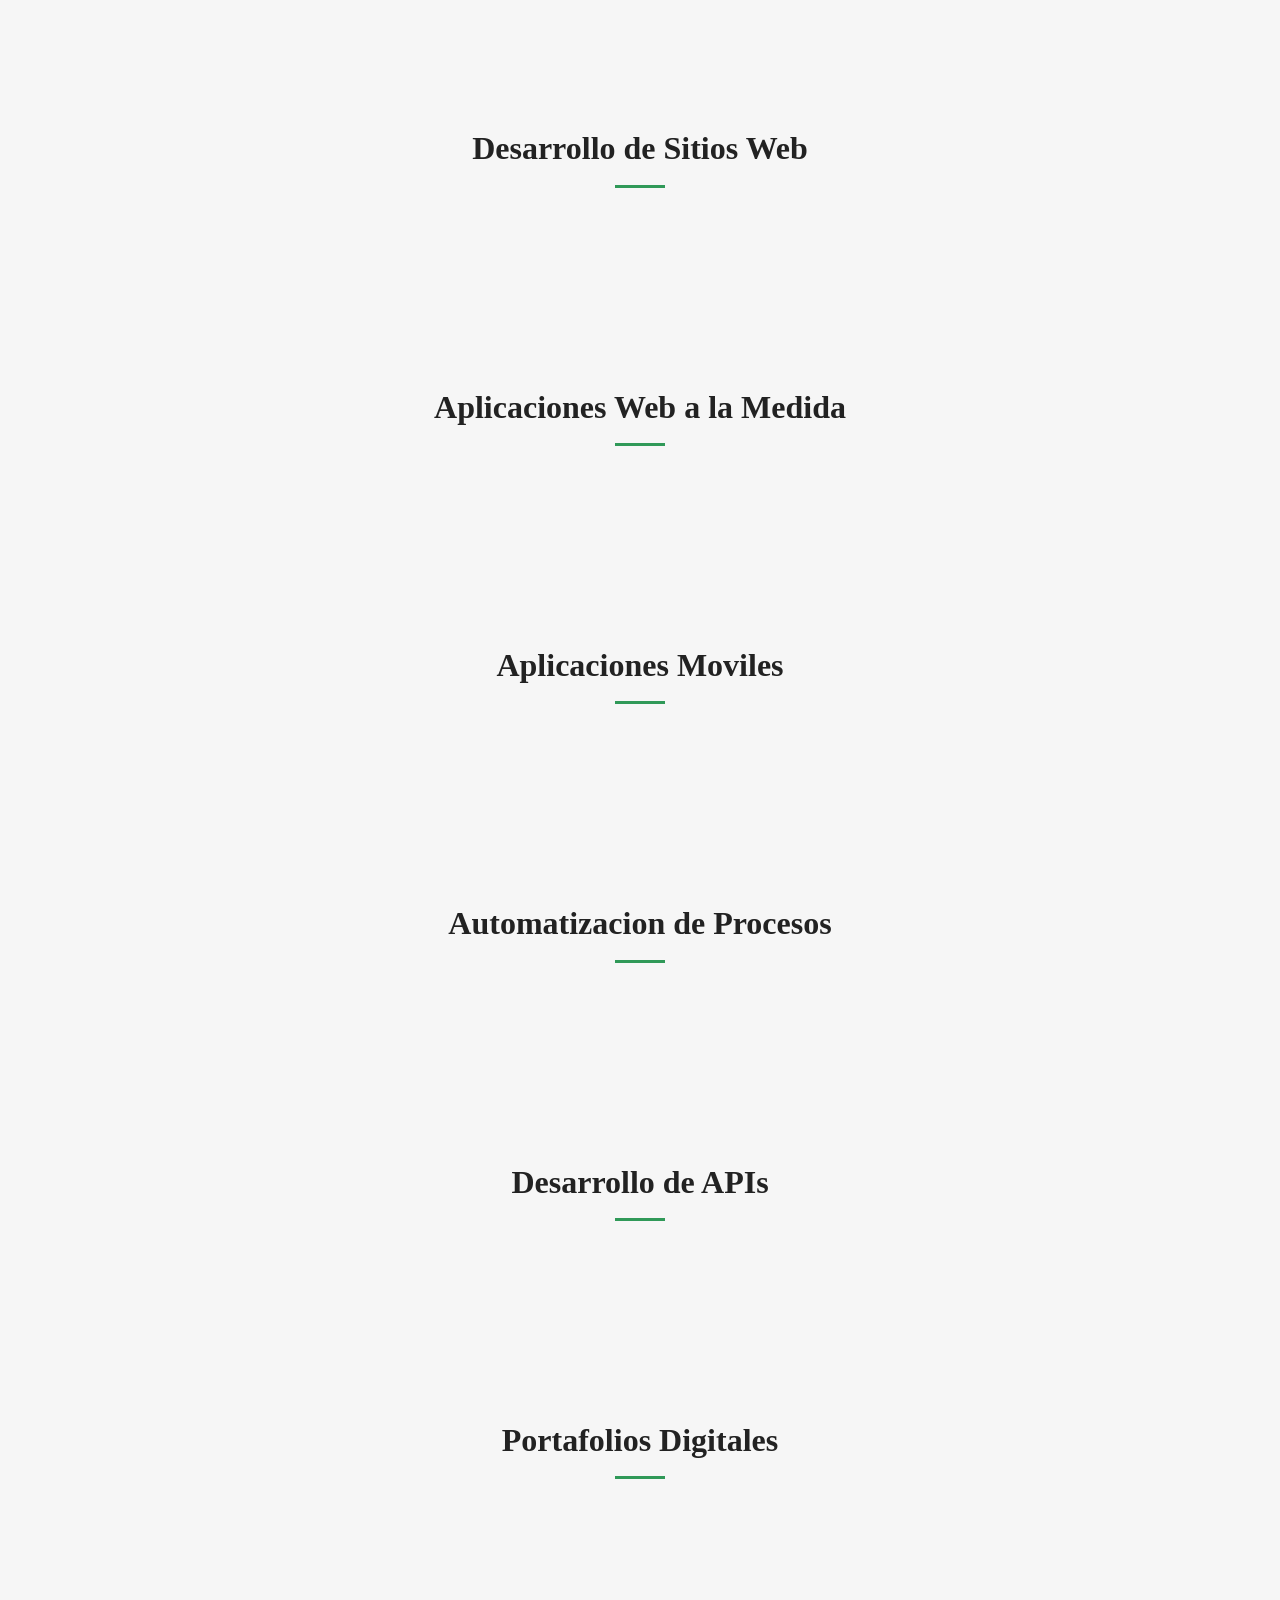
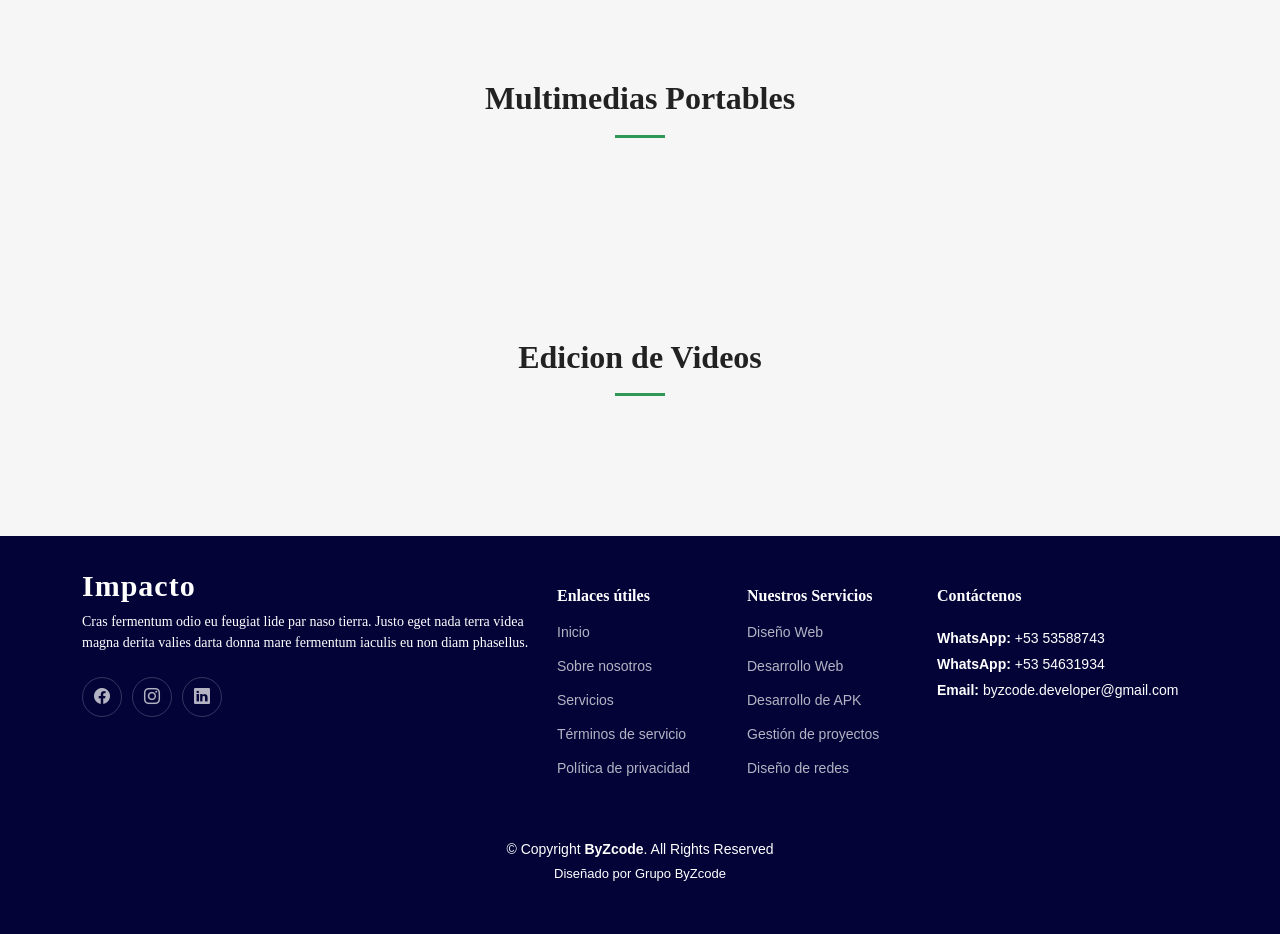
==== commit cfb7c0ac: "Actualizar index.html menues" ====
--- a/index.html
+++ b/index.html
@@ -51,15 +51,15 @@
           <li><a href="#">Inicio</a></li>
           <li class="dropdown"><a href="#"><span>Servicios de Desarrollo</span> <i class="bi bi-chevron-down dropdown-indicator"></i></a>
             <ul>
-              <li><a href="#"><span>Desarrollo de Tiendas Virtuales</span></a></li>
-              <li><a href="#"><span>Desarrollo de Sitios Web</span></a></li>
-              <li><a href="#"><span>Aplicaciones Web a la Medida</span></a></li>
-              <li><a href="#"><span>Aplicaciones Moviles</span></a></li>
-              <li><a href="#"><span>Automatización de Procesos</span></a></li>
-			  <li><a href="#"><span>Desarrollo de APIs</span></a></li>
-              <li><a href="#"><span>Portafolios Digitales</span></a></li>
-              <li><a href="#"><span>Multimedias Portables</span></a></li>
-              <li><a href="#"><span>Edicion de Videos</span></a></li>
+              <li><a href="#tiendas-virtuales"><span>Desarrollo de Tiendas Virtuales</span></a></li>
+              <li><a href="#sitios-web"><span>Desarrollo de Sitios Web</span></a></li>
+              <li><a href="#app-web"><span>Aplicaciones Web a la Medida</span></a></li>
+              <li><a href="#app-movil"><span>Aplicaciones Moviles</span></a></li>
+              <li><a href="#automatizacion"><span>Automatización de Procesos</span></a></li>
+			  <li><a href="#apis"><span>Desarrollo de APIs</span></a></li>
+              <li><a href="#portafolios"><span>Portafolios Digitales</span></a></li>
+              <li><a href="#multimedias"><span>Multimedias Portables</span></a></li>
+              <li><a href="#videos"><span>Edicion de Videos</span></a></li>
             </ul>
           </li>
 		  <li class="dropdown"><a href="#"><span>Servicios de Redes</span> <i class="bi bi-chevron-down dropdown-indicator"></i></a>
@@ -367,6 +367,105 @@
    	    </div>
       </div>
     </section><!-- End Contactenos Section -->
+	
+    <!-- =======  Desarrollo de Tiendas Virtuales Section ======= -->
+    <section id="tiendas-virtuales" class="portfolio sections-bg">
+      <div class="container" data-aos="fade-up">
+
+        <div id="contacto" class="section-header">
+          <h2>Desarrollo de Tiendas Virtuales</h2>
+		  <message></message>
+   	    </div>
+      </div>
+    </section><!-- End Desarrollo de Tiendas Virtuales Section -->
+	
+	<!-- =======  Desarrollo de Sitios Web Section ======= -->
+    <section id="sitios-web" class="portfolio sections-bg">
+      <div class="container" data-aos="fade-up">
+
+        <div id="contacto" class="section-header">
+          <h2>Desarrollo de Sitios Web</h2>
+		  <message></message>
+   	    </div>
+      </div>
+    </section><!-- End Desarrollo de Sitios Web Section -->
+	
+	<!-- =======  Aplicaciones Web a la Medida Section ======= -->
+    <section id="app-web" class="portfolio sections-bg">
+      <div class="container" data-aos="fade-up">
+
+        <div id="contacto" class="section-header">
+          <h2>Aplicaciones Web a la Medida</h2>
+		  <message></message>
+   	    </div>
+      </div>
+    </section><!-- End Aplicaciones Web a la Medida Section -->
+	
+	<!-- =======  Aplicaciones Moviles Section ======= -->
+    <section id="app-movil" class="portfolio sections-bg">
+      <div class="container" data-aos="fade-up">
+
+        <div id="contacto" class="section-header">
+          <h2>Aplicaciones Moviles</h2>
+		  <message></message>
+   	    </div>
+      </div>
+    </section><!-- End Aplicaciones Moviles Section -->
+	
+	<!-- =======  Automatizacion de Procesos Section ======= -->
+    <section id="automatizacion" class="portfolio sections-bg">
+      <div class="container" data-aos="fade-up">
+
+        <div id="contacto" class="section-header">
+          <h2>Automatizacion de Procesos</h2>
+		  <message></message>
+   	    </div>
+      </div>
+    </section><!-- End Automatizacion de Procesos Section -->
+	
+	<!-- =======  Desarrollo de APIs Section ======= -->
+    <section id="apis" class="portfolio sections-bg">
+      <div class="container" data-aos="fade-up">
+
+        <div id="contacto" class="section-header">
+          <h2>Desarrollo de APIs</h2>
+		  <message></message>
+   	    </div>
+      </div>
+    </section><!-- End Desarrollo de APIs Section -->
+	
+	<!-- =======  Portafolios Digitales Section ======= -->
+    <section id="portafolios" class="portfolio sections-bg">
+      <div class="container" data-aos="fade-up">
+
+        <div id="contacto" class="section-header">
+          <h2>Portafolios Digitales</h2>
+		  <message></message>
+   	    </div>
+      </div>
+    </section><!-- End Portafolios Digitales Section -->
+	
+	<!-- =======  Multimedias Portables Section ======= -->
+    <section id="multimedias" class="portfolio sections-bg">
+      <div class="container" data-aos="fade-up">
+
+        <div id="contacto" class="section-header">
+          <h2>Multimedias Portables</h2>
+		  <message></message>
+   	    </div>
+      </div>
+    </section><!-- End Multimedias Portables Section -->
+	
+	<!-- =======  Edicion de Videos Section ======= -->
+    <section id="videos" class="portfolio sections-bg">
+      <div class="container" data-aos="fade-up">
+
+        <div id="contacto" class="section-header">
+          <h2>Edicion de Videos</h2>
+		  <message></message>
+   	    </div>
+      </div>
+    </section><!-- End Edicion de Videos Section -->
   </main><!-- End #main -->
 
   <!-- ======= Footer ======= -->
